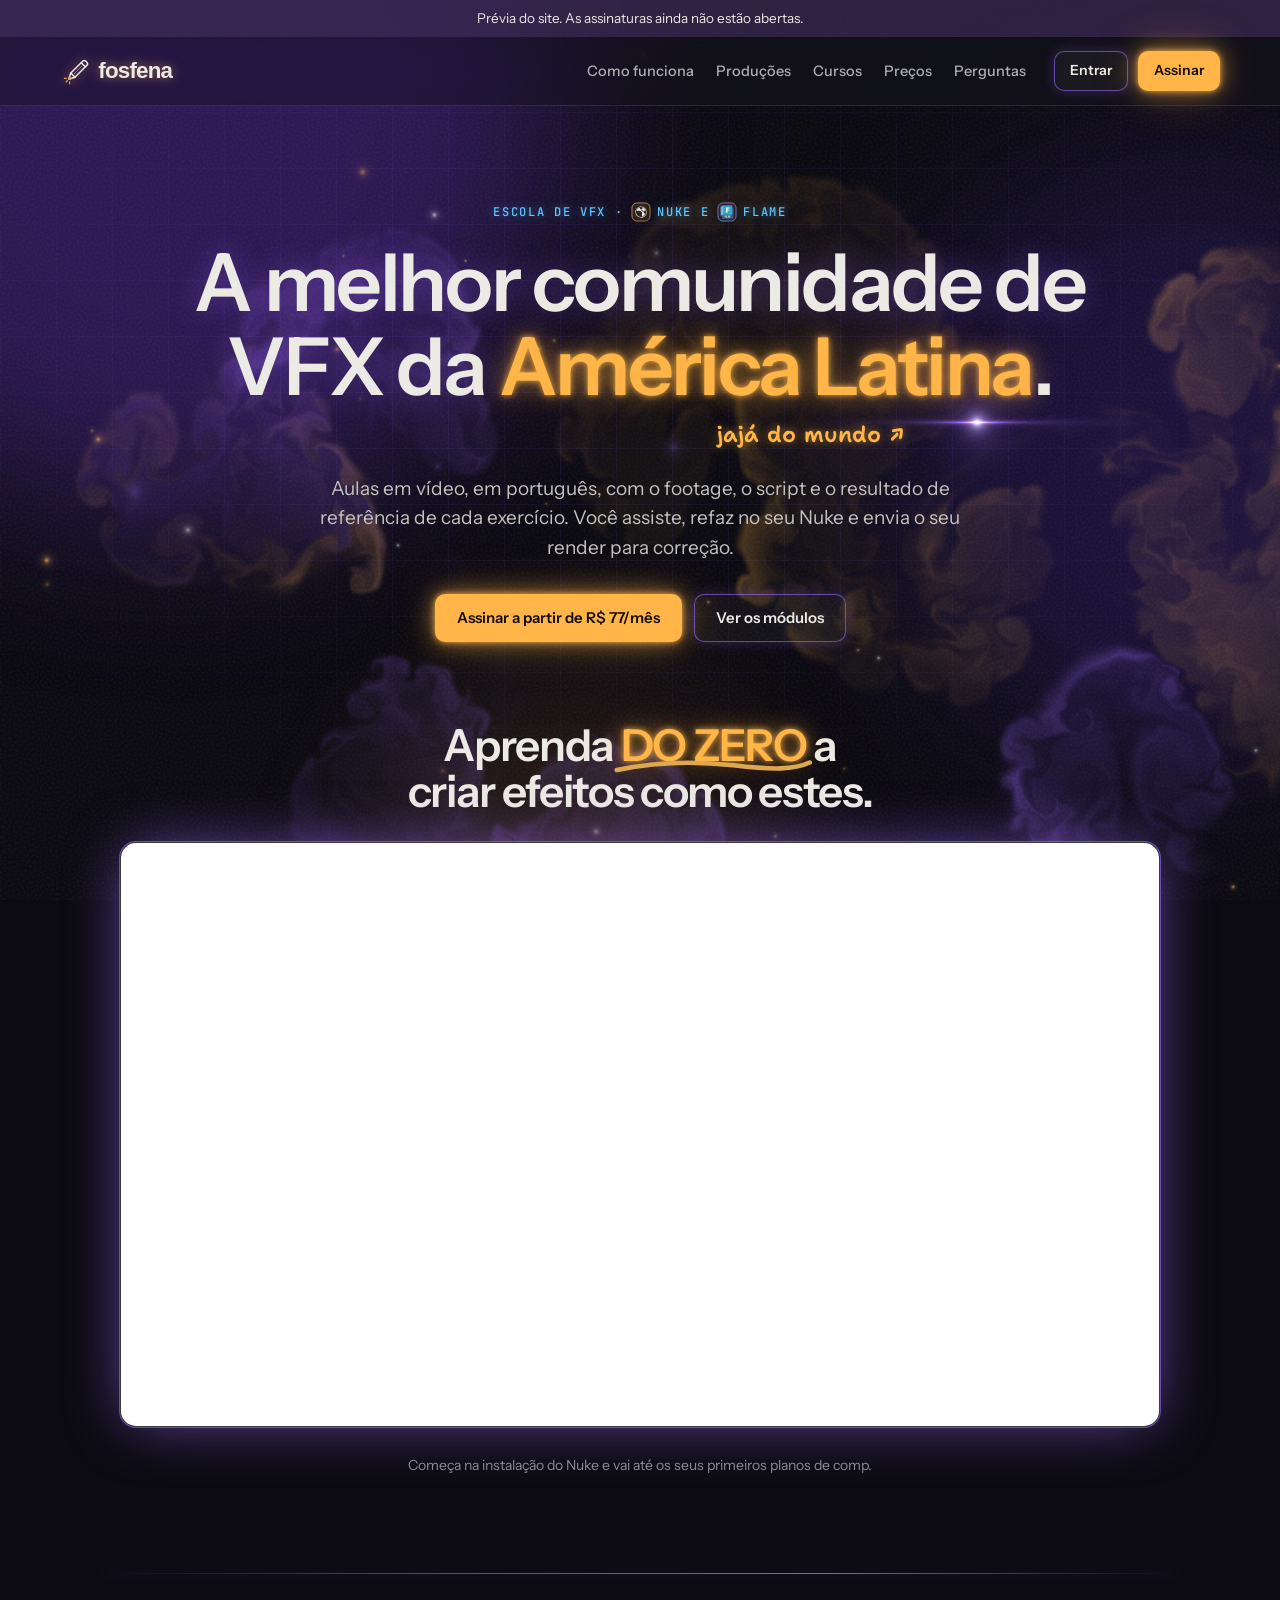
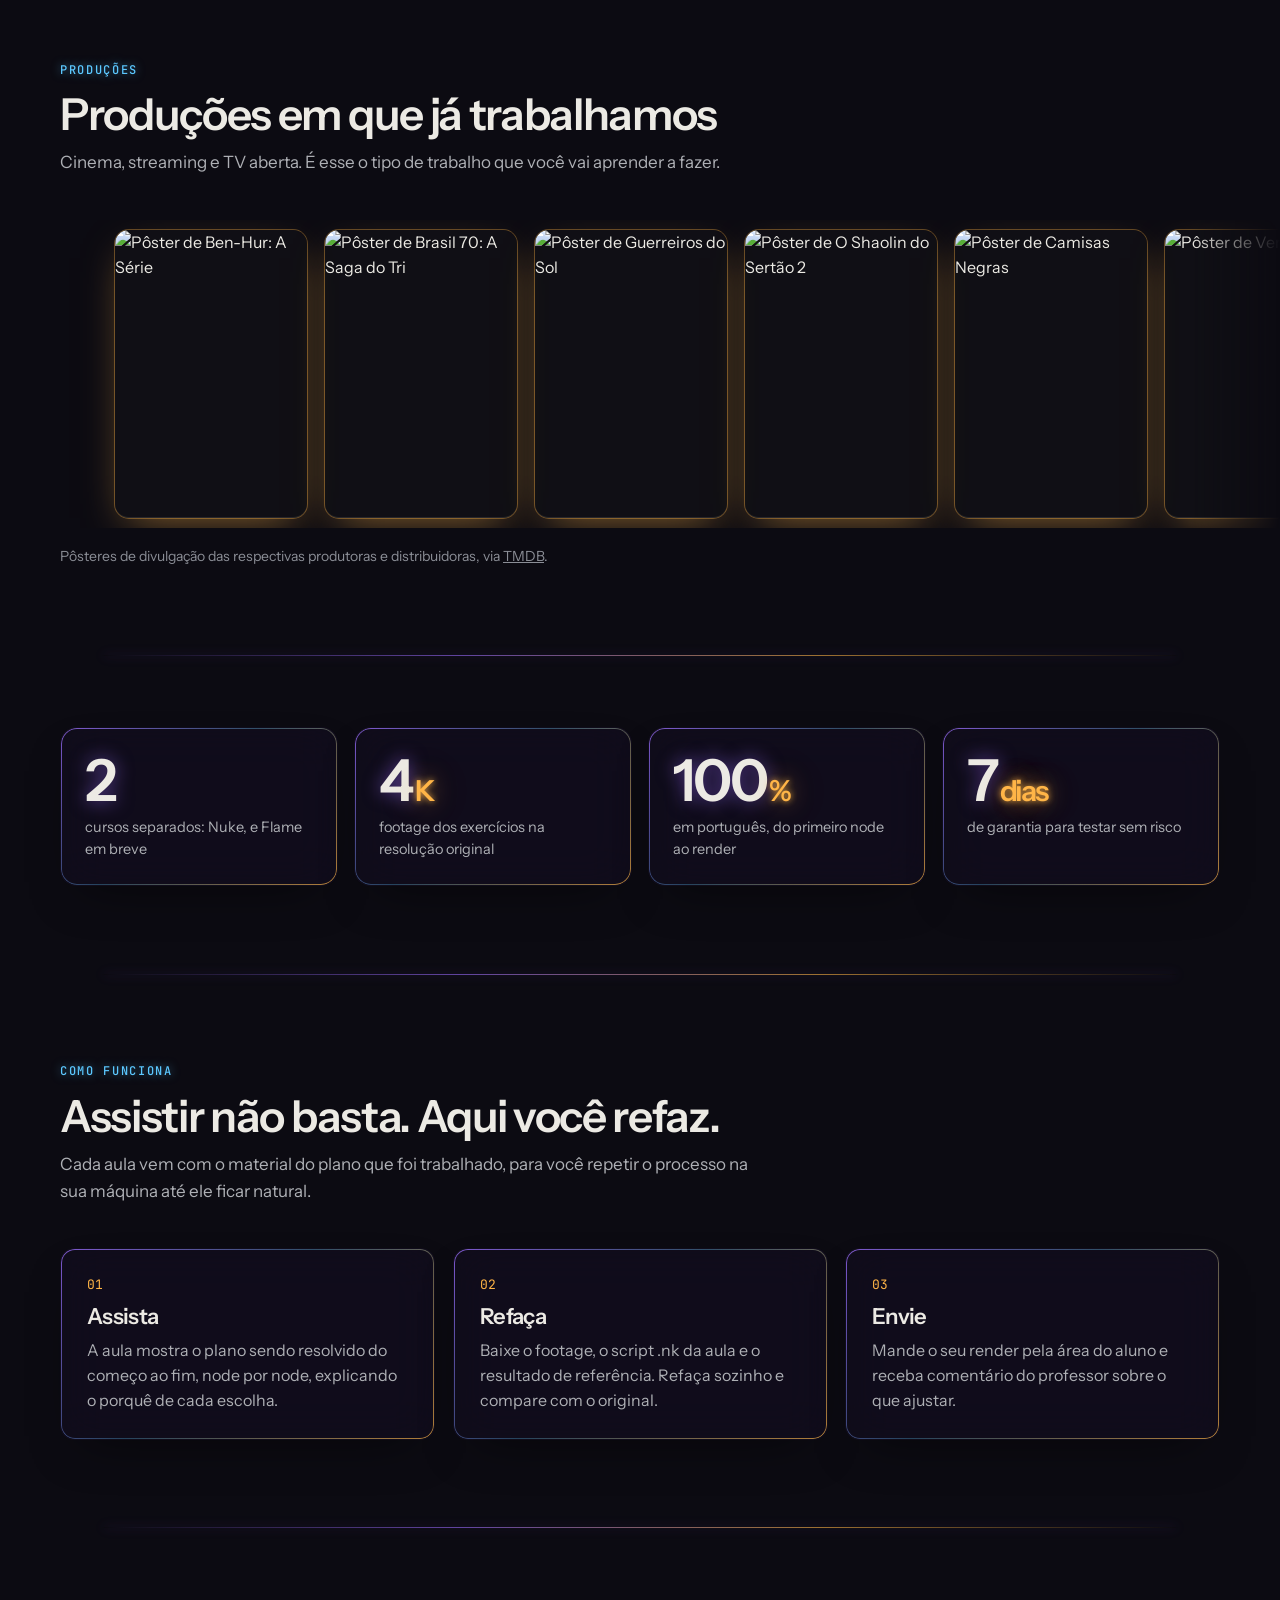
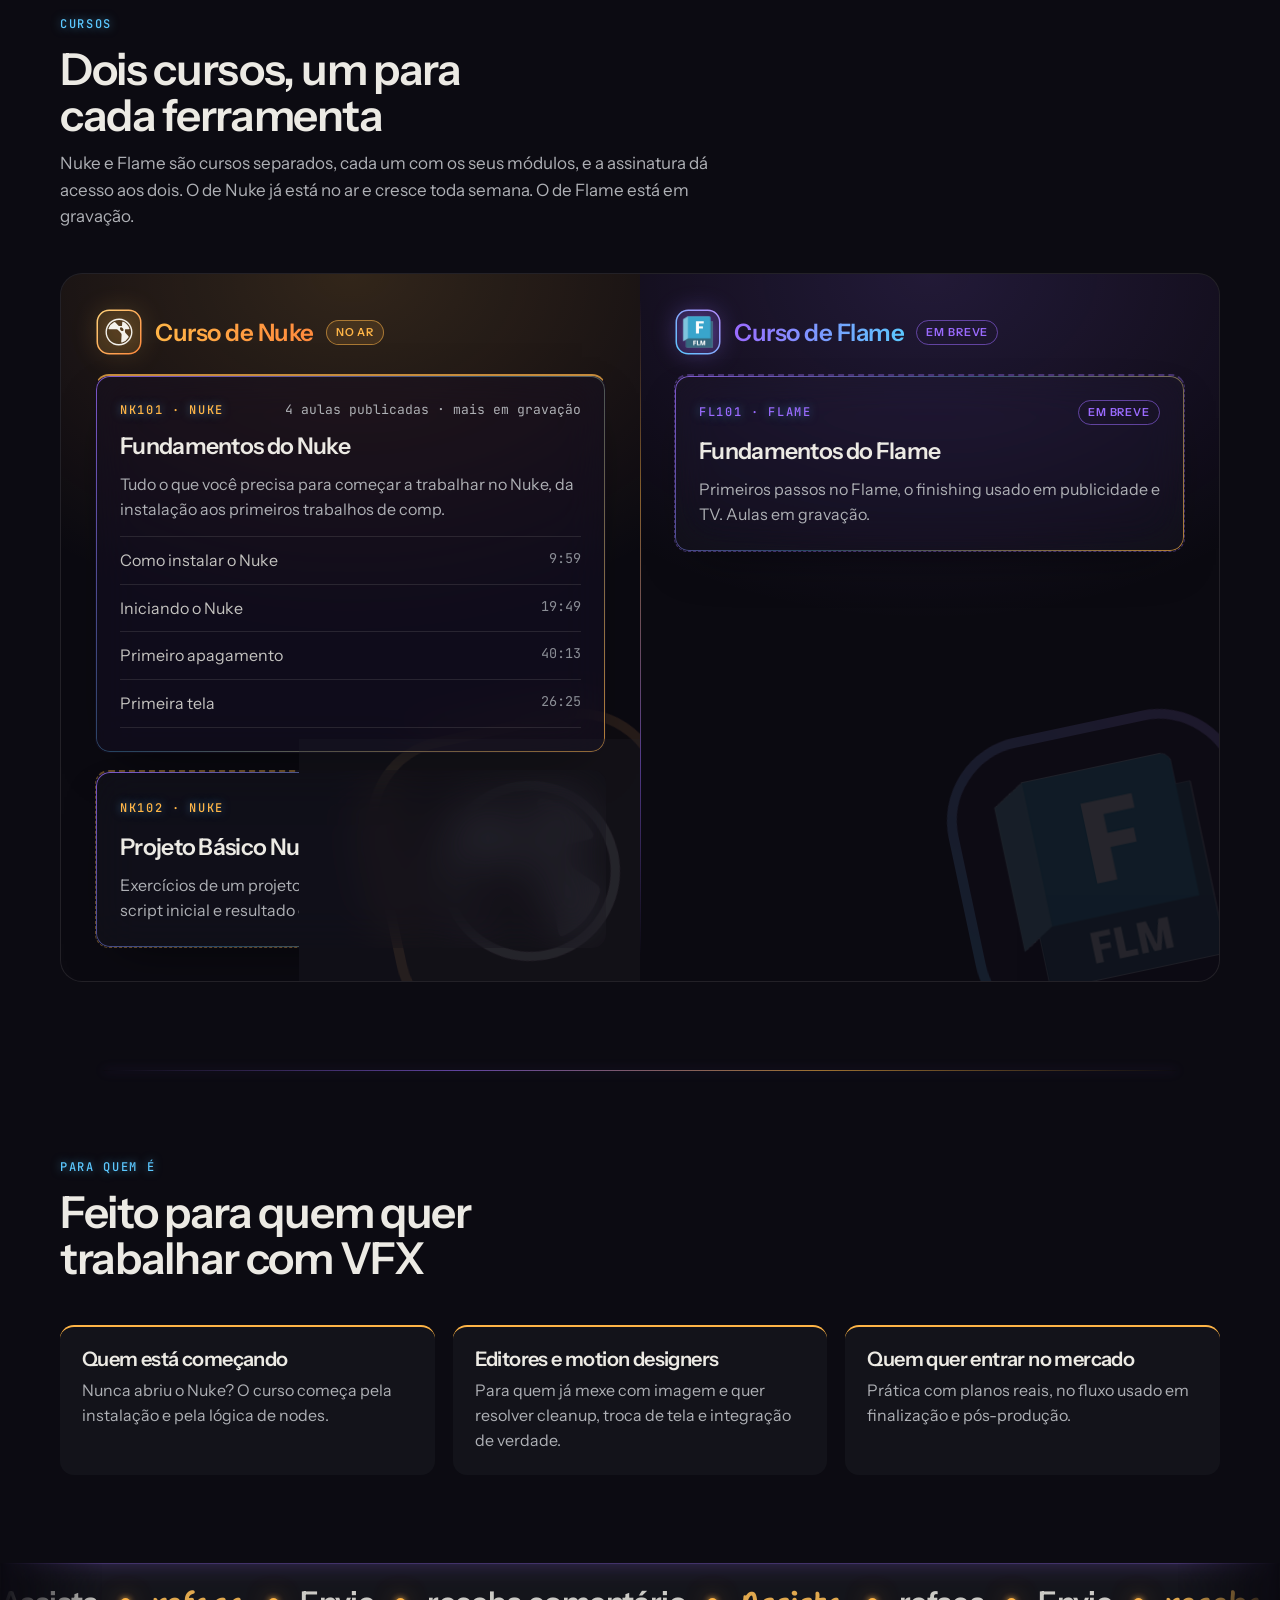
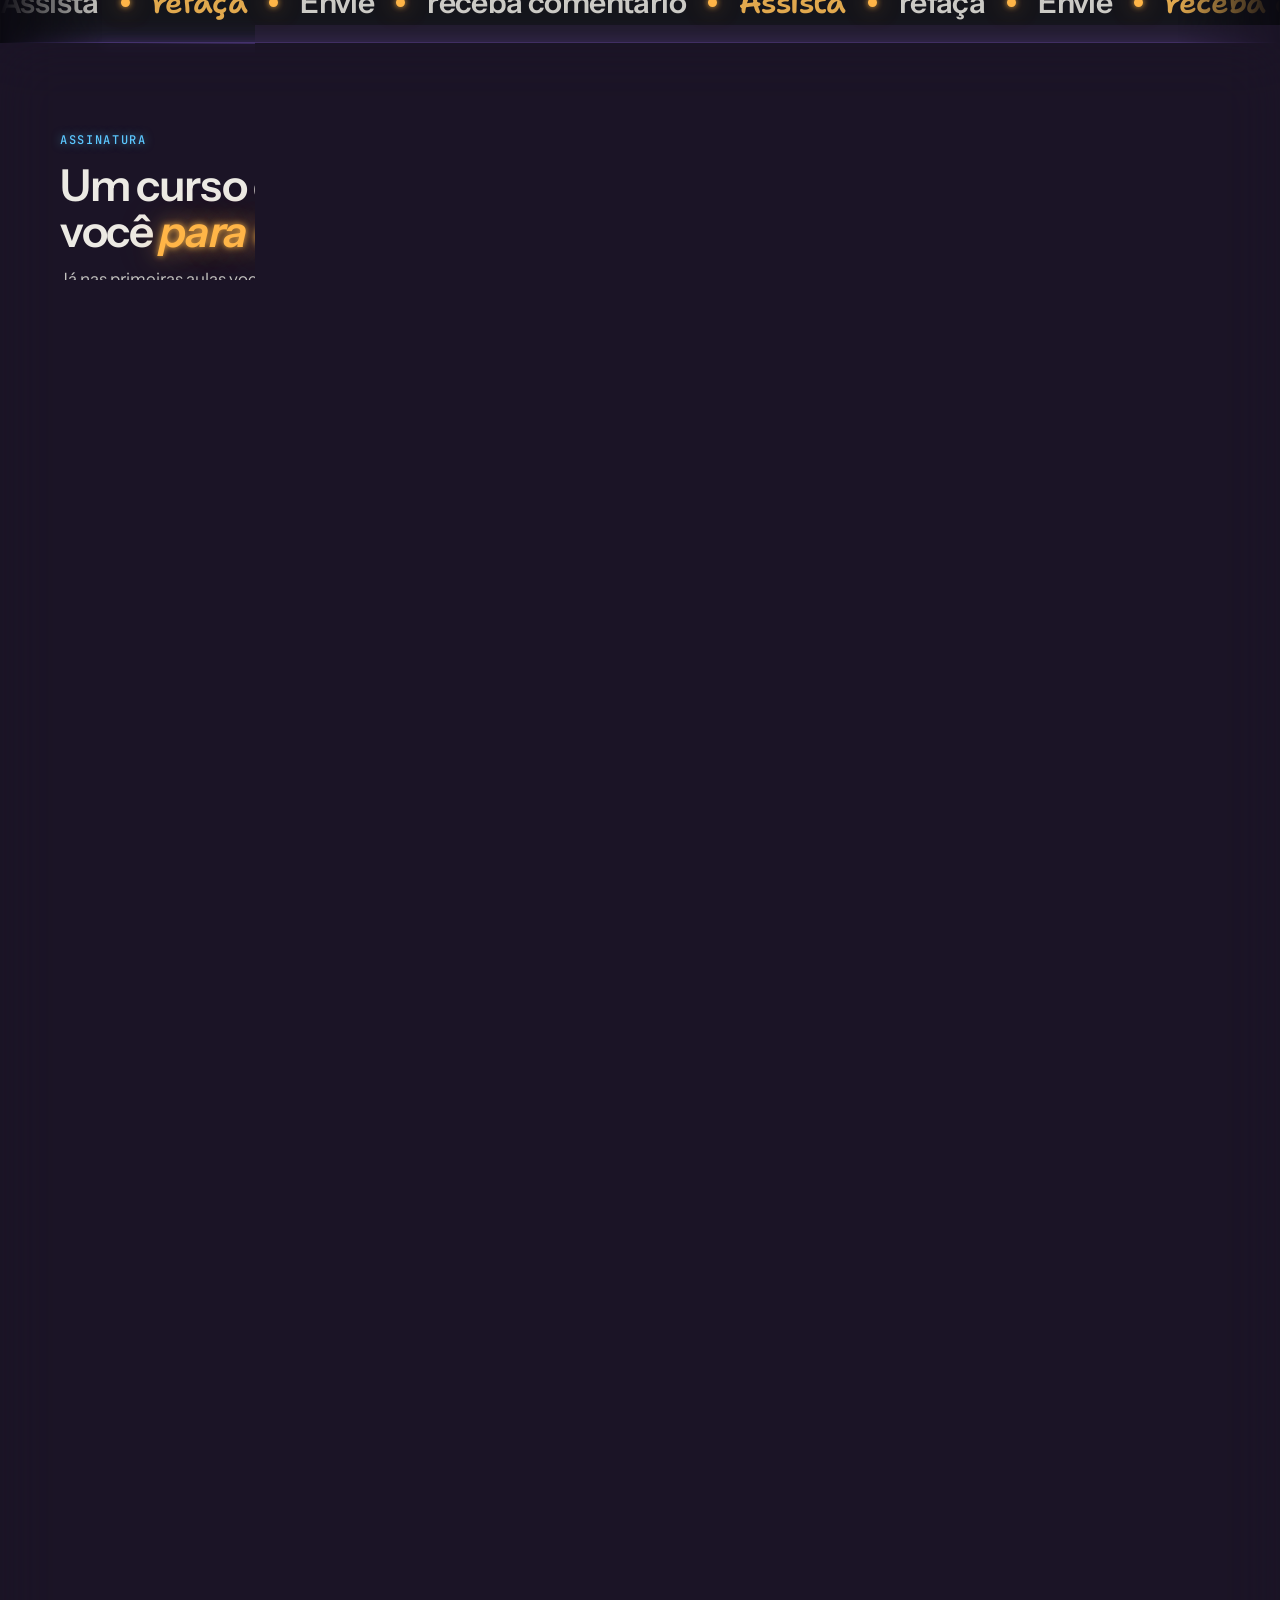
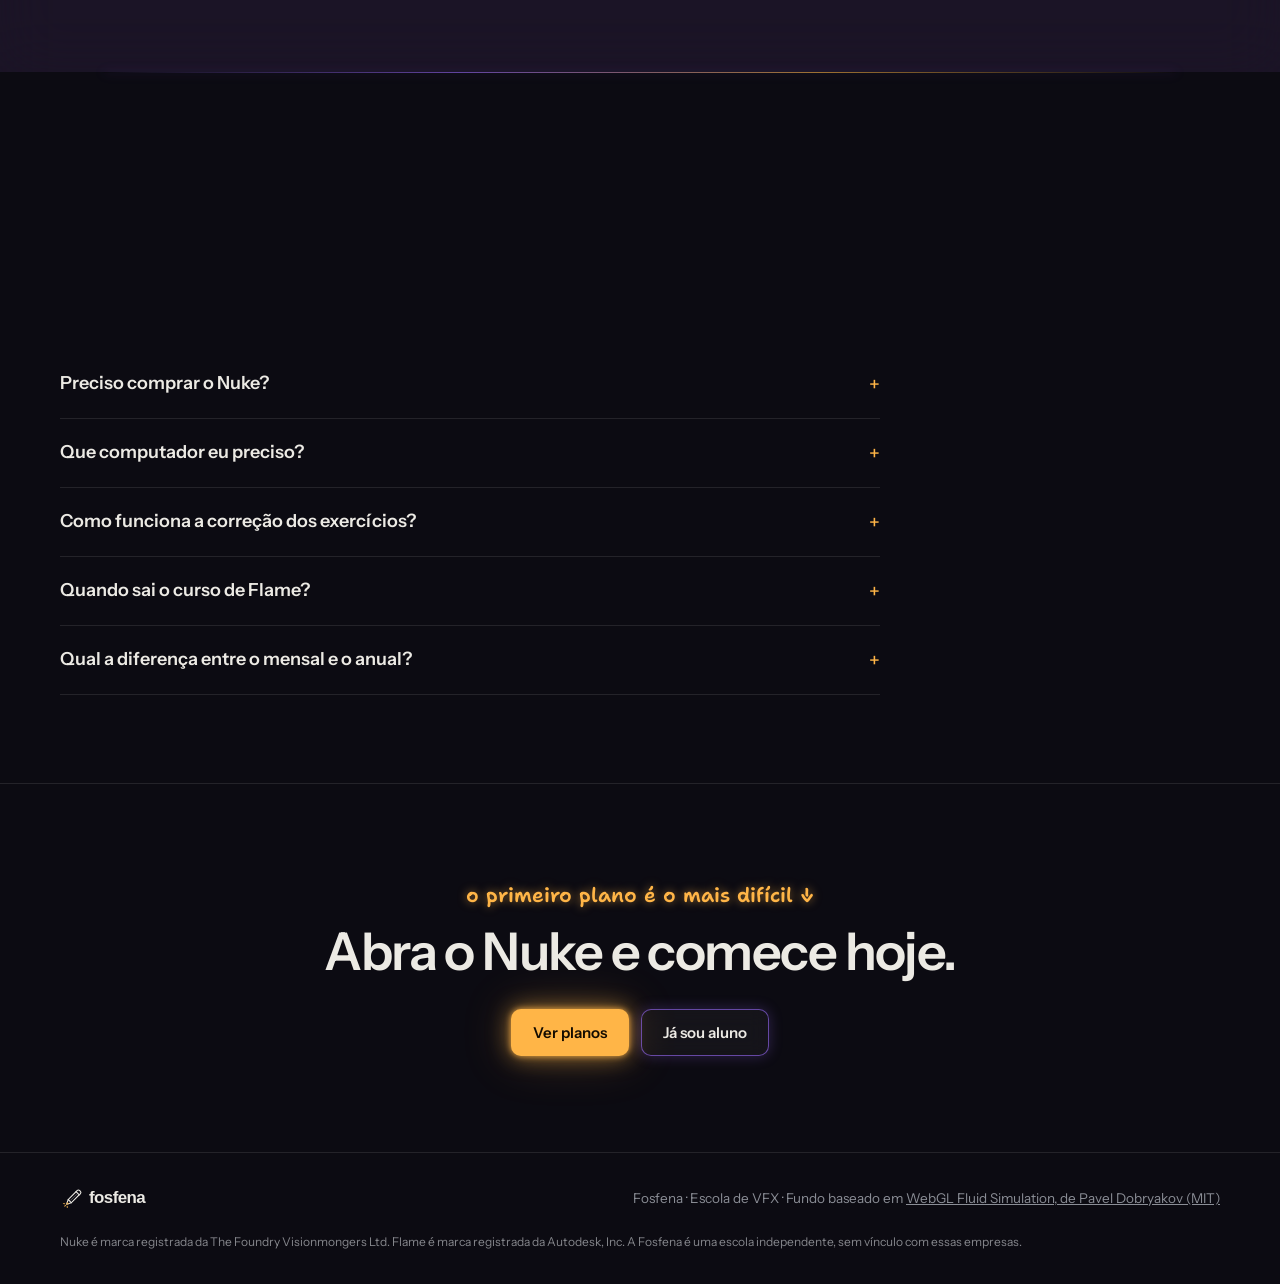
==== index.html @ bc25769a "Ícone oficial do Autodesk Flame e moldura dos ícones sem fundo preto Co-Authored-By: Claude Opus 5.5" ====
<!doctype html>
<html lang="pt-BR">
<head>
<script>/* atualiza sozinho: se esta página estiver velha no cache, recarrega com a versão nova (ver scripts/versao.sh) */
window.FOS_BUILD='202611260135';(function(){try{fetch('version.txt?t='+Date.now(),{cache:'no-store'}).then(function(r){return r.ok?r.text():''}).then(function(v){v=(v||'').trim();if(!v||v===window.FOS_BUILD)return;var k='fosv-'+v;if(sessionStorage.getItem(k))return;sessionStorage.setItem(k,'1');var u=new URL(location.href);u.searchParams.set('v',v);location.replace(u.href)}).catch(function(){})}catch(e){}})();</script>
<script>/* F5 sempre volta ao topo, para as animações de entrada tocarem de novo */
try{ if('scrollRestoration' in history) history.scrollRestoration='manual';
  const nav=performance.getEntriesByType&&performance.getEntriesByType('navigation')[0];
  if(nav&&nav.type==='reload'&&location.hash) history.replaceState(null,'',location.pathname+location.search);
}catch(e){}
addEventListener('load',()=>{ if(!location.hash) scrollTo(0,0); });</script>
<meta charset="utf-8">
<meta name="viewport" content="width=device-width,initial-scale=1">
<title>Fosfena · Escola de VFX</title>
<meta name="description" content="Fosfena, escola de VFX em português. Curso de Nuke no ar e curso de Flame em breve. Aprenda refazendo cada plano com o footage e o script da aula.">
<meta name="robots" content="noindex">
<meta name="theme-color" content="#18191C">
<link rel="icon" href="favicon.svg" type="image/svg+xml">
<link rel="preconnect" href="https://fonts.googleapis.com">
<link rel="preconnect" href="https://fonts.gstatic.com" crossorigin>
<link rel="stylesheet" href="https://fonts.googleapis.com/css2?family=Shantell+Sans:wght@400;600&family=Instrument+Sans:wght@400;500;600&family=JetBrains+Mono:wght@400;500&display=swap">
<link rel="stylesheet" href="assets/fosfena.css">
<style>
/* topo */
.top{position:sticky;top:0;z-index:20;background:rgba(24,25,28,.92);backdrop-filter:blur(8px);border-bottom:1px solid var(--line)}
.top .container{display:flex;align-items:center;gap:28px;height:68px}
.top nav{display:flex;gap:22px;margin-left:auto;font-size:14.5px;color:var(--muted);font-weight:500}
.top nav a:hover{color:var(--fg)}
.top .acts{display:flex;gap:10px}
.top .btn{padding:9px 16px;font-size:14px}
/* hero */
.hero{padding:96px 0 56px;text-align:center}
.hero-in{display:flex;flex-direction:column;align-items:center}
.hero h1{font-size:clamp(40px,6.4vw,80px);max-width:13em;margin-top:18px}
.hero h1 em{font-style:normal;color:var(--accent)}
.hero .world{font-size:clamp(17px,2vw,22px);transform:rotate(-3deg);margin-top:10px;align-self:center;margin-left:min(28vw,340px)}
.hero .lead{font-size:19px;color:var(--soft);max-width:36em;margin-top:22px}
.hero .ctas{display:flex;gap:12px;flex-wrap:wrap;justify-content:center;margin-top:32px}
.reel{padding:24px 0 96px}
.reel .container{display:flex;flex-direction:column;align-items:center;gap:28px;text-align:center}
.reel h2{font-size:clamp(28px,3.6vw,44px);max-width:18em}
.reel h2 em{font-style:normal;color:var(--accent);text-transform:uppercase}
.frame{width:100%;max-width:min(1040px,calc((100svh - 90px) * 16 / 9));aspect-ratio:16/9;border-radius:16px;overflow:hidden;background:var(--panel);border:1px solid var(--line)}
.frame iframe{width:100%;height:100%;border:0;display:block}
.fine{font-size:14px;color:var(--faint)}
.prods{display:grid;grid-template-columns:repeat(6,1fr);gap:16px}
.prod{margin:0;display:flex;flex-direction:column;gap:10px}
.poster-slot{position:relative;aspect-ratio:2/3;border-radius:12px;overflow:hidden;background:rgba(38,40,46,.5);border:1px solid rgba(236,234,228,.1)}
.poster-slot img{position:absolute;inset:0;width:100%;height:100%;object-fit:cover;z-index:1;transition:transform .6s cubic-bezier(.2,.8,.2,1)}
.prod:hover .poster-slot img{transform:scale(1.05)}
.poster-slot .ph{position:absolute;inset:0;display:flex;align-items:flex-end;padding:14px;background:repeating-linear-gradient(180deg,transparent 0 23px,rgba(127,156,192,.08) 23px 24px),linear-gradient(160deg,rgba(59,42,82,.9),rgba(24,25,28,.95))}
.poster-slot .ph b{font-family:var(--f-display);font-size:19px;line-height:1.05;letter-spacing:-.02em}
.prod figcaption{display:flex;flex-direction:column;gap:2px}
.prod figcaption b{font-size:15px;font-weight:600}
.prod figcaption span{font-size:13px;color:var(--faint)}
@media (max-width:1000px){.prods{grid-template-columns:repeat(3,1fr)}}
@media (max-width:560px){.prods{grid-template-columns:repeat(2,1fr);gap:12px}}
.pmarquee{display:flex;flex-direction:column;gap:18px;overflow:hidden;padding:10px 0;-webkit-mask:linear-gradient(90deg,transparent,#000 7%,#000 93%,transparent);mask:linear-gradient(90deg,transparent,#000 7%,#000 93%,transparent)}
.prow{overflow:visible}
.ptrack{--lead:9vw;display:flex;gap:18px;width:max-content;padding-left:var(--lead);animation:ptick 60s linear infinite}
@keyframes ptick{to{transform:translateX(calc(-50% + var(--lead)/2))}} /* começa com folga à esquerda para a 1ª produção não ficar no degradê */
/* entrada: a faixa espera parada, as produções de maior peso entram uma a uma com um brilho, e só depois a faixa começa a andar */
.pmarquee.js .ptrack{animation-play-state:paused}
.pmarquee.js.go .ptrack{animation-play-state:running}
.pmarquee.js .pcard{opacity:0}
.pmarquee.js.intro .pcard{animation:pin .7s cubic-bezier(.2,.8,.2,1) both;animation-delay:calc(var(--i,8)*110ms + 150ms)}
.pmarquee.js.intro .pcard[aria-hidden]{animation-delay:900ms}
.pmarquee.js.intro .pcard.top::after{content:'';position:absolute;inset:0;pointer-events:none;background:linear-gradient(105deg,transparent 35%,rgba(255,220,160,.55) 50%,transparent 65%);background-size:250% 100%;background-position:120% 0;mix-blend-mode:screen;animation:shine 1.1s ease-out both;animation-delay:calc(var(--i)*110ms + 450ms)}
.pmarquee.js.intro .pcard.top{box-shadow:0 0 0 1px rgba(255,181,71,.35),0 14px 40px -14px rgba(255,181,71,.55)}
@keyframes pin{0%{opacity:0;transform:translateY(34px) scale(.88);filter:blur(6px) brightness(1.8)}60%{filter:blur(0) brightness(1.25)}100%{opacity:1;transform:none;filter:none}}
@keyframes shine{to{background-position:-30% 0}}
.prow.rev .ptrack{animation-direction:reverse;animation-duration:70s}
.pcard{position:relative;margin:0;width:clamp(150px,15vw,210px);aspect-ratio:2/3;border-radius:14px;overflow:hidden;flex:none;transition:transform .45s cubic-bezier(.2,.8,.2,1),box-shadow .45s}
.pcard img{width:100%;height:100%;object-fit:cover;display:block}
.pcard figcaption{position:absolute;inset:auto 0 0 0;padding:28px 12px 12px;display:flex;flex-direction:column;gap:2px;background:linear-gradient(transparent,rgba(10,8,18,.92));opacity:0;transform:translateY(8px);transition:.35s}
.pcard figcaption b{font-size:14px;line-height:1.15}
.pcard figcaption span{font-size:12px;color:var(--soft)}
.pcard:hover{transform:translateY(-6px) scale(1.04);z-index:2}
.pcard:hover figcaption{opacity:1;transform:none}
@media (prefers-reduced-motion:reduce){.pmarquee.js .pcard{opacity:1;animation:none}.ptrack{animation:none;flex-wrap:wrap;width:auto;justify-content:center}.prow .pcard[aria-hidden]{display:none}.prow.rev{display:none}}
/* seções */
section.blk{padding:88px 0;border-top:1px solid var(--line)}
.head{display:flex;flex-direction:column;gap:12px;max-width:44em;margin-bottom:44px}
.head h2{font-size:clamp(30px,3.8vw,44px)}
.head p{color:var(--muted);font-size:17px}
.steps{display:grid;grid-template-columns:repeat(3,1fr);gap:18px;counter-reset:s}
.step{background:var(--panel);border:1px solid var(--line);border-radius:14px;padding:26px;display:flex;flex-direction:column;gap:10px}
.step .num{font-family:var(--f-mono);font-size:13px;color:var(--accent)}
.step h3{font-size:22px}
.step p{color:var(--muted)}
.course-h{display:flex;align-items:center;gap:12px;margin:8px 0 18px}
.course-h h3{font-size:24px;letter-spacing:-.02em}
.code-pill{font-family:var(--f-mono);font-size:12px;font-weight:600;padding:4px 8px;border-radius:6px;border:1px solid rgba(255,181,71,.6);color:var(--neon-ambar,#E0A84E)}
.mods{display:grid;grid-template-columns:repeat(2,1fr);gap:18px}
.mod{background:var(--panel);border:1px solid var(--line);border-radius:14px;padding:24px;display:flex;flex-direction:column;gap:14px}
.mod.soon{background:none;border-style:dashed}
.mod-top{display:flex;justify-content:space-between;gap:12px;align-items:center}
.mod h3{font-size:23px}
.mod .meta{font-family:var(--f-mono);font-size:13px;color:var(--muted)}
.mod ul{list-style:none;margin:0;padding:0;display:flex;flex-direction:column;border-top:1px solid var(--line)}
.mod li{display:flex;justify-content:space-between;gap:12px;padding:11px 0;border-bottom:1px solid var(--line);color:var(--soft)}
.mod li span:last-child{font-family:var(--f-mono);font-size:13.5px;color:var(--faint)}
.mod.soon p{color:var(--muted)}
.who{display:grid;grid-template-columns:repeat(3,1fr);gap:18px}
.who div{padding:22px 0;border-top:2px solid var(--accent);display:flex;flex-direction:column;gap:8px}
.who h3{font-size:20px}
.who p{color:var(--muted)}
/* preços */
#precos{background:var(--fos-roxo);border-top:0}
#precos .head p{color:var(--soft)}
.plans{display:grid;grid-template-columns:1fr 1fr;gap:20px;max-width:860px}
.plan{background:var(--fos-grafite);border-radius:16px;padding:30px;display:flex;flex-direction:column;gap:18px;border:1px solid var(--line)}
.plan.best{box-shadow:0 0 0 2px var(--accent)}
.plan-top{display:flex;justify-content:space-between;align-items:center;gap:10px}
.plan h3{font-size:21px}
.price{display:flex;align-items:baseline;gap:6px}
.price b{font-family:var(--f-display);font-weight:600;font-size:54px;letter-spacing:-.04em;line-height:1}
.price span{color:var(--muted)}
.plan .sub{color:var(--muted);font-size:14.5px;min-height:2.6em}
.plan ul{list-style:none;margin:0;padding:0;display:flex;flex-direction:column;gap:10px;color:var(--soft);font-size:15px}
.plan li{display:flex;gap:10px}
.plan li::before{content:"";flex:none;width:7px;height:7px;margin-top:9px;border-radius:2px;background:var(--accent)}
.plan .btn{margin-top:auto}
.prank{max-width:860px;margin:0 0 22px;border-radius:14px;padding:14px 18px;display:flex;align-items:center;gap:14px;flex-wrap:wrap;border:1px solid rgba(255,90,90,.55);background:rgba(255,60,60,.08);position:relative;overflow:hidden;min-height:64px}
.prank .lbl{font-weight:600;color:#ff8a8a;text-transform:uppercase;letter-spacing:.08em;font-size:12.5px;font-family:var(--f-mono)}
.prank .clock{font-family:var(--f-mono);font-size:28px;font-weight:600;color:#ff6b6b;text-shadow:0 0 14px rgba(255,80,80,.7);letter-spacing:.04em}
.prank .clock.glitch{animation:glitch .09s steps(2) infinite}
.prank.shake{animation:shake .35s cubic-bezier(.36,.07,.19,.97) 2}
@keyframes glitch{0%{transform:translate(1px,-1px) skewX(6deg);filter:hue-rotate(40deg)}100%{transform:translate(-2px,1px) skewX(-8deg);clip-path:inset(20% 0 35% 0)}}
@keyframes shake{20%,80%{transform:translateX(-3px)}40%,60%{transform:translateX(4px)}}
.prank svg.crack{position:absolute;inset:0;width:100%;height:100%;pointer-events:none;opacity:0}
.prank.broken svg.crack{opacity:1;transition:opacity .1s}
.prank.done{border-color:rgba(255,181,71,.6);background:rgba(255,181,71,.08);box-shadow:0 0 26px -10px rgba(255,181,71,.7)}
.prank .pfinal{display:none;gap:4px;flex-direction:column}
.prank.done .pfinal{display:flex}.prank.done .run{display:none}
.prank .pfinal b{font-size:17px}.prank .pfinal span{color:var(--soft);font-size:14.5px}
.prank .run{display:flex;align-items:center;gap:14px;flex-wrap:wrap}
.prank.blown{opacity:0;transform:scale(.96);transition:opacity .12s,transform .12s}
.prank.done{animation:pop .45s cubic-bezier(.2,1.4,.4,1)}
@keyframes pop{0%{transform:scale(.9);opacity:0}100%{transform:none;opacity:1}}
.quake{animation:quake .42s cubic-bezier(.36,.07,.19,.97)}
@keyframes quake{10%,90%{transform:translate(-2px,1px)}20%,80%{transform:translate(4px,-2px)}30%,50%,70%{transform:translate(-6px,2px)}40%,60%{transform:translate(6px,-1px)}}
.boom-cv{position:fixed;left:0;top:0;width:100%;height:100%;pointer-events:none;z-index:9000}
@media (prefers-reduced-motion:reduce){.prank .clock.glitch,.prank.shake,.prank.done,.quake{animation:none}}
.compare{margin-top:34px;max-width:860px;border:1px solid var(--line);border-radius:16px;padding:28px;display:flex;flex-direction:column;gap:20px;background:rgba(20,16,34,.5)}
.compare h3{font-size:22px;letter-spacing:-.02em}
.compare .lead{color:var(--soft);margin:-8px 0 0}
.cbars{display:flex;flex-direction:column;gap:14px}
.cbar{display:grid;grid-template-columns:minmax(150px,240px) 1fr auto;gap:14px;align-items:center}
.cbar span{color:var(--soft);font-size:14.5px}
.cbar .track{height:14px;border-radius:999px;background:rgba(236,234,228,.06);overflow:hidden}
.cbar .track i{display:block;height:100%;border-radius:inherit;background:linear-gradient(90deg,rgba(155,107,255,.55),rgba(155,107,255,.9))}
.cbar b{font-family:var(--f-mono);font-size:14px;white-space:nowrap;min-width:9ch;text-align:right}
.seniors{margin-top:14px;display:inline-block;padding:10px 16px;border-radius:12px;border:1px solid rgba(224,168,78,.4);background:rgba(224,168,78,.07);color:var(--fg)}
.seniors b{color:var(--accent,#E0A84E)}
.cbar.us span{color:var(--fg);font-weight:600}
.cbar.us .track i{background:linear-gradient(90deg,var(--neon-roxo,#9B6BFF),var(--neon-ambar,#E0A84E));box-shadow:0 0 12px rgba(255,181,71,.6)}
.cbar.us b{color:var(--neon-ambar,#E0A84E)}
.cbar.avg span{font-style:italic}
.cnote{font-size:12.5px;color:var(--faint);line-height:1.5;margin:0}
.cbig{display:flex;gap:22px;flex-wrap:wrap}
.cbig div{display:flex;flex-direction:column;gap:2px}
.cbig strong{font-family:var(--f-display);font-size:clamp(28px,3.4vw,40px);letter-spacing:-.03em;line-height:1}
.cbig div:last-child strong{color:var(--neon-ambar,#E0A84E)}
.cbig small{color:var(--muted);font-size:13.5px}
@media (max-width:640px){.compare{padding:20px}.cbar{grid-template-columns:1fr auto}.cbar span{grid-column:1/-1}}
.guarantee{margin-top:26px;color:var(--soft);font-size:14.5px;max-width:52em}
/* faq */
.faq{max-width:820px;display:flex;flex-direction:column}
.faq details{border-bottom:1px solid var(--line);padding:20px 0}
.faq summary{cursor:pointer;font-weight:600;font-size:18px;list-style:none;display:flex;justify-content:space-between;gap:16px}
.faq summary::-webkit-details-marker{display:none}
.faq summary::after{content:"+";font-family:var(--f-mono);color:var(--accent);font-weight:400}
.faq details[open] summary::after{content:"–"}
.faq details p{margin-top:12px;color:var(--muted);max-width:62ch}
/* final */
.final{padding:96px 0;text-align:center;border-top:1px solid var(--line)}
.final h2{font-size:clamp(32px,4.4vw,52px);max-width:16em;margin-inline:auto}
.final .ctas{display:flex;gap:12px;justify-content:center;flex-wrap:wrap;margin-top:30px}
footer{border-top:1px solid var(--line);padding:32px 0;color:var(--faint);font-size:13.5px}
footer .container{display:flex;justify-content:space-between;gap:16px;flex-wrap:wrap;align-items:center}
footer img{height:26px}
/* checkout */
dialog{border:0;padding:0;background:var(--panel);color:var(--fg);border-radius:16px;width:min(460px,calc(100% - 32px));box-shadow:0 30px 80px rgba(0,0,0,.5)}
dialog::backdrop{background:rgba(10,10,12,.7)}
.ck{padding:28px;display:flex;flex-direction:column;gap:18px}
.ck h3{font-size:24px}
.ck .sum{border:1px solid var(--line);border-radius:12px;padding:16px;display:flex;flex-direction:column;gap:8px}
.ck .row{display:flex;justify-content:space-between;gap:12px}
.ck .row span:first-child{color:var(--muted)}
.ck .warn{background:var(--fos-roxo);border-radius:10px;padding:14px;font-size:14.5px;color:var(--soft)}
.ck .acts{display:flex;gap:10px;flex-wrap:wrap}
@media (max-width:920px){
  .hero{padding:56px 0 40px}
  .hero .world{margin-left:0}
  .steps,.who{grid-template-columns:1fr}
  .mods,.plans{grid-template-columns:1fr}
  .top nav{display:none}
  .top .acts{margin-left:auto}
}
@media (max-width:420px){ .top .btn-ghost{display:none} .brand img{height:28px} }
footer .tm{display:block;width:100%;font-size:12px;color:var(--muted);opacity:.75;margin-top:6px}
</style>
<link rel="stylesheet" href="assets/fx.css?v=3">
<link rel="stylesheet" href="assets/cursos.css?v=4">
<link rel="stylesheet" href="assets/neon.css">
<style>
.top{background:rgba(20,21,24,.5)!important;-webkit-backdrop-filter:blur(20px) saturate(150%);backdrop-filter:blur(20px) saturate(150%)}
.preview-bar{background:rgba(59,42,82,.75)}
#precos{background:rgba(59,42,82,.32)!important;-webkit-backdrop-filter:blur(30px);backdrop-filter:blur(30px)}
.plan.best{box-shadow:0 0 0 1.5px var(--accent),0 30px 80px -30px rgba(224,168,78,.45)!important}
.frame{box-shadow:0 40px 120px -40px rgba(59,42,82,.9),0 0 0 1px rgba(236,234,228,.08)}
.who>div{padding:22px;border-radius:14px;background:rgba(38,40,46,.3);border-top:2px solid var(--accent)}
.mod.soon{background:rgba(38,40,46,.22)!important;border-style:dashed!important}
.hero h1 em .w{color:var(--accent)}
.hero .world{animation:wordIn 1s 1.1s both cubic-bezier(.2,.8,.2,1)}
.hero .eyebrow,.hero .lead,.hero .ctas{animation:wordIn .9s both cubic-bezier(.2,.8,.2,1)}
.hero .lead{animation-delay:.6s}.hero .ctas{animation-delay:.75s}
@media (prefers-reduced-motion:reduce){.hero .world,.hero .eyebrow,.hero .lead,.hero .ctas{animation:none}}
</style>
</head>
<body>
<div class="preview-bar">Prévia do site. As assinaturas ainda não estão abertas.</div>
<header class="top">
  <div class="container">
    <a class="brand" href="#topo" aria-label="Fosfena, início"><img src="assets/logo.svg" alt="fosfena" width="147" height="34"></a>
    <nav aria-label="Seções">
      <a href="#como">Como funciona</a>
      <a href="#producoes">Produções</a>
      <a href="#modulos">Cursos</a>
      <a href="#precos">Preços</a>
      <a href="#perguntas">Perguntas</a>
    </nav>
    <div class="acts">
      <a class="btn btn-ghost" href="login.html">Entrar</a>
      <a class="btn btn-primary" href="#precos">Assinar</a>
    </div>
  </div>
</header>

<main id="topo">
  <section class="hero">
    <div class="container hero-in">
      <span class="eyebrow hero-emb">Escola de VFX · <span data-emb="nk" data-s="20"></span>Nuke e <span data-emb="fl" data-s="20"></span>Flame</span>
      <h1>A melhor comunidade de VFX da <em>América Latina</em>.</h1>
      <span class="mao world">jajá do mundo ↗</span>
      <p class="lead">Aulas em vídeo, em português, com o footage, o script e o resultado de referência de cada exercício. Você assiste, refaz no seu Nuke e envia o seu render para correção.</p>
      <div class="ctas">
        <a class="btn btn-primary" href="#precos">Assinar a partir de R$ 77/mês</a>
        <a class="btn btn-ghost" href="#modulos">Ver os módulos</a>
      </div>
    </div>
  </section>

  <section class="reel" id="reel">
    <div class="container">
      <h2>Aprenda <span class="pencil"><em>do zero</em><svg viewBox="0 0 200 20" preserveAspectRatio="none" aria-hidden="true"><path d="M4 14 C 40 6, 80 4, 120 9 S 180 14, 196 6"/></svg></span> a criar efeitos como estes.</h2>
      <div class="frame">
        <iframe src="https://www.youtube-nocookie.com/embed/FrW4hCxw1GY?rel=0" title="Demoreel Fosfena" loading="lazy" allow="accelerometer; autoplay; clipboard-write; encrypted-media; gyroscope; picture-in-picture; web-share" referrerpolicy="strict-origin-when-cross-origin" allowfullscreen></iframe>
      </div>
      <p class="fine">Começa na instalação do Nuke e vai até os seus primeiros planos de comp.</p>
    </div>
  </section>

  <section class="blk" id="producoes">
    <div class="container">
      <div class="head"><span class="eyebrow">Produções</span><h2>Produções em que já trabalhamos</h2><p>Cinema, streaming e TV aberta. É esse o tipo de trabalho que você vai aprender a fazer.</p></div>
    </div>
    <div class="pmarquee" aria-label="Pôsteres das produções">
      <div class="prow"><div class="ptrack" data-speed="1.56" data-hover="0.75"><figure class="pcard top" style="--i:0"><img loading="lazy" decoding="async" src="https://image.tmdb.org/t/p/w342/kZtYlwXBbTYuC177PeAQXKOyCBz.jpg" referrerpolicy="no-referrer" alt="Pôster de Ben-Hur: A Série" loading="lazy"><figcaption><b>Ben-Hur: A Série</b><span>Série · 2026</span></figcaption></figure><figure class="pcard top" style="--i:1"><img loading="lazy" decoding="async" src="https://image.tmdb.org/t/p/w342/AbacRmw60119iQEiDf0dfseVDuk.jpg" referrerpolicy="no-referrer" alt="Pôster de Brasil 70: A Saga do Tri" loading="lazy"><figcaption><b>Brasil 70: A Saga do Tri</b><span>Minissérie · 2026</span></figcaption></figure><figure class="pcard top" style="--i:2"><img loading="lazy" decoding="async" src="https://image.tmdb.org/t/p/w342/51PSm1PXoRAhvfNc6VPHsIXmr2D.jpg" referrerpolicy="no-referrer" alt="Pôster de Guerreiros do Sol" loading="lazy"><figcaption><b>Guerreiros do Sol</b><span>Novela · 2025</span></figcaption></figure><figure class="pcard top" style="--i:3"><img loading="lazy" decoding="async" src="https://image.tmdb.org/t/p/w342/fcL3OMQQfieDx1RZx50zjtuRq5.jpg" referrerpolicy="no-referrer" alt="Pôster de O Shaolin do Sertão 2" loading="lazy"><figcaption><b>O Shaolin do Sertão 2</b><span>Filme · 2026</span></figcaption></figure><figure class="pcard top" style="--i:4"><img loading="lazy" decoding="async" src="https://image.tmdb.org/t/p/w342/dTCJZpYurHxPbipqDw9NVL43QG5.jpg" referrerpolicy="no-referrer" alt="Pôster de Camisas Negras" loading="lazy"><figcaption><b>Camisas Negras</b><span>Filme · 2026</span></figcaption></figure><figure class="pcard top" style="--i:5"><img loading="lazy" decoding="async" src="https://image.tmdb.org/t/p/w342/sfisKhq7gMadGapvyj6T3sj4zE6.jpg" referrerpolicy="no-referrer" alt="Pôster de Verão da Lata" loading="lazy"><figcaption><b>Verão da Lata</b><span>Filme · 2026</span></figcaption></figure><figure class="pcard" style="--i:6"><img loading="lazy" decoding="async" src="https://images.justwatch.com/poster/319893685/s718/luccas-e-gi-em-dinossauros.jpg" referrerpolicy="no-referrer" onerror="this.closest('figure').remove()" alt="Pôster de Luccas e Gi em: Dinossauros" loading="lazy"><figcaption><b>Luccas e Gi em: Dinossauros</b><span>Filme · 2024</span></figcaption></figure><figure class="pcard" style="--i:7"><img loading="lazy" decoding="async" src="https://image.tmdb.org/t/p/w342/4I7zrtDSbjuaxeIz9dNCsKgsZA.jpg" referrerpolicy="no-referrer" alt="Pôster de A Dona do Pedaço" loading="lazy"><figcaption><b>A Dona do Pedaço</b><span>Novela · 2019</span></figcaption></figure><figure class="pcard" style="--i:8"><img loading="lazy" decoding="async" src="https://image.tmdb.org/t/p/w342/eDiqQFhJxnuAyPjdHRpOyt59XOI.jpg" referrerpolicy="no-referrer" alt="Pôster de Segundo Sol" loading="lazy"><figcaption><b>Segundo Sol</b><span>Novela · 2018</span></figcaption></figure><figure class="pcard" style="--i:9"><img loading="lazy" decoding="async" src="https://image.tmdb.org/t/p/w342/ixgnqO8xhFMb1zr8RRFsyeZ9CdD.jpg" referrerpolicy="no-referrer" alt="Pôster de Mar do Sertão" loading="lazy"><figcaption><b>Mar do Sertão</b><span>Novela · 2022</span></figcaption></figure><figure class="pcard" style="--i:10"><img loading="lazy" decoding="async" src="https://image.tmdb.org/t/p/w342/hCSH5KvSqShWXhFiXr88wtJXwlO.jpg" referrerpolicy="no-referrer" alt="Pôster de Elas por Elas" loading="lazy"><figcaption><b>Elas por Elas</b><span>Novela · 2023</span></figcaption></figure><figure class="pcard" style="--i:11"><img loading="lazy" decoding="async" src="https://image.tmdb.org/t/p/w342/fTWR6TfS5YADlpBxeaVjgvWFwHk.jpg" referrerpolicy="no-referrer" alt="Pôster de Tá no Ar: a TV na TV" loading="lazy"><figcaption><b>Tá no Ar: a TV na TV</b><span>Programa de humor · 2014–2019</span></figcaption></figure><figure class="pcard" style="--i:12"><img loading="lazy" decoding="async" src="https://image.tmdb.org/t/p/w342/ixXtz4lS0iBQWtlFHNuosors1IE.jpg" referrerpolicy="no-referrer" alt="Pôster de Malhação: Viva a Diferença" loading="lazy"><figcaption><b>Malhação: Viva a Diferença</b><span>Novela · 2017</span></figcaption></figure><figure class="pcard" style="--i:13"><img loading="lazy" decoding="async" src="https://image.tmdb.org/t/p/w342/5sWqEJSGfLq6ssXFexDAB5PdopR.jpg" referrerpolicy="no-referrer" alt="Pôster de Rei Davi" loading="lazy"><figcaption><b>Rei Davi</b><span>Minissérie · 2012</span></figcaption></figure><figure class="pcard" style="--i:14"><img loading="lazy" decoding="async" src="https://image.tmdb.org/t/p/w342/d1LMDMf5fdtiYvjNCJXnOs6kH6g.jpg" referrerpolicy="no-referrer" alt="Pôster de Balacobaco" loading="lazy"><figcaption><b>Balacobaco</b><span>Novela · 2012</span></figcaption></figure><figure class="pcard" style="--i:15"><img loading="lazy" decoding="async" src="https://image.tmdb.org/t/p/w342/38M0eEKfpZvtckmr3sry8UCUxHx.jpg" referrerpolicy="no-referrer" alt="Pôster de A Lei e o Crime" loading="lazy"><figcaption><b>A Lei e o Crime</b><span>Série · 2009</span></figcaption></figure><figure class="pcard" style="--i:16"><img loading="lazy" decoding="async" src="https://image.tmdb.org/t/p/w342/9AL657C8Ou2u9Xh1CH2VKJU3jqN.jpg" referrerpolicy="no-referrer" alt="Pôster de Bela, a Feia" loading="lazy"><figcaption><b>Bela, a Feia</b><span>Novela · 2009</span></figcaption></figure><figure class="pcard" style="--i:17"><img loading="lazy" decoding="async" src="https://image.tmdb.org/t/p/w342/74Y6IWQpjbDnCvNwbQvCJfkJY2b.jpg" referrerpolicy="no-referrer" alt="Pôster de Os Mutantes: Caminhos do Coração" loading="lazy"><figcaption><b>Os Mutantes: Caminhos do Coração</b><span>Novela · 2008</span></figcaption></figure><figure class="pcard" style="--i:18"><img loading="lazy" decoding="async" src="https://image.tmdb.org/t/p/w342/xqaF54KjV9DR6aIWmNF1ADQMUht.jpg" referrerpolicy="no-referrer" alt="Pôster de Amor e Intrigas" loading="lazy"><figcaption><b>Amor e Intrigas</b><span>Novela · 2007</span></figcaption></figure><figure class="pcard" style="--i:19"><img loading="lazy" decoding="async" src="https://image.tmdb.org/t/p/w342/fzbPQTchpNfeWlckxk0STVAILCx.jpg" referrerpolicy="no-referrer" alt="Pôster de Vidas Opostas" loading="lazy"><figcaption><b>Vidas Opostas</b><span>Novela · 2006</span></figcaption></figure><figure class="pcard" aria-hidden="true"><img loading="lazy" decoding="async" src="https://image.tmdb.org/t/p/w342/kZtYlwXBbTYuC177PeAQXKOyCBz.jpg" referrerpolicy="no-referrer" alt="Pôster de Ben-Hur: A Série" loading="lazy"><figcaption><b>Ben-Hur: A Série</b><span>Série · 2026</span></figcaption></figure><figure class="pcard" aria-hidden="true"><img loading="lazy" decoding="async" src="https://image.tmdb.org/t/p/w342/AbacRmw60119iQEiDf0dfseVDuk.jpg" referrerpolicy="no-referrer" alt="Pôster de Brasil 70: A Saga do Tri" loading="lazy"><figcaption><b>Brasil 70: A Saga do Tri</b><span>Minissérie · 2026</span></figcaption></figure><figure class="pcard" aria-hidden="true"><img loading="lazy" decoding="async" src="https://image.tmdb.org/t/p/w342/51PSm1PXoRAhvfNc6VPHsIXmr2D.jpg" referrerpolicy="no-referrer" alt="Pôster de Guerreiros do Sol" loading="lazy"><figcaption><b>Guerreiros do Sol</b><span>Novela · 2025</span></figcaption></figure><figure class="pcard" aria-hidden="true"><img loading="lazy" decoding="async" src="https://image.tmdb.org/t/p/w342/fcL3OMQQfieDx1RZx50zjtuRq5.jpg" referrerpolicy="no-referrer" alt="Pôster de O Shaolin do Sertão 2" loading="lazy"><figcaption><b>O Shaolin do Sertão 2</b><span>Filme · 2026</span></figcaption></figure><figure class="pcard" aria-hidden="true"><img loading="lazy" decoding="async" src="https://image.tmdb.org/t/p/w342/dTCJZpYurHxPbipqDw9NVL43QG5.jpg" referrerpolicy="no-referrer" alt="Pôster de Camisas Negras" loading="lazy"><figcaption><b>Camisas Negras</b><span>Filme · 2026</span></figcaption></figure><figure class="pcard" aria-hidden="true"><img loading="lazy" decoding="async" src="https://image.tmdb.org/t/p/w342/sfisKhq7gMadGapvyj6T3sj4zE6.jpg" referrerpolicy="no-referrer" alt="Pôster de Verão da Lata" loading="lazy"><figcaption><b>Verão da Lata</b><span>Filme · 2026</span></figcaption></figure><figure class="pcard" aria-hidden="true"><img loading="lazy" decoding="async" src="https://images.justwatch.com/poster/319893685/s718/luccas-e-gi-em-dinossauros.jpg" referrerpolicy="no-referrer" onerror="this.closest('figure').remove()" alt="Pôster de Luccas e Gi em: Dinossauros" loading="lazy"><figcaption><b>Luccas e Gi em: Dinossauros</b><span>Filme · 2024</span></figcaption></figure><figure class="pcard" aria-hidden="true"><img loading="lazy" decoding="async" src="https://image.tmdb.org/t/p/w342/4I7zrtDSbjuaxeIz9dNCsKgsZA.jpg" referrerpolicy="no-referrer" alt="Pôster de A Dona do Pedaço" loading="lazy"><figcaption><b>A Dona do Pedaço</b><span>Novela · 2019</span></figcaption></figure><figure class="pcard" aria-hidden="true"><img loading="lazy" decoding="async" src="https://image.tmdb.org/t/p/w342/eDiqQFhJxnuAyPjdHRpOyt59XOI.jpg" referrerpolicy="no-referrer" alt="Pôster de Segundo Sol" loading="lazy"><figcaption><b>Segundo Sol</b><span>Novela · 2018</span></figcaption></figure><figure class="pcard" aria-hidden="true"><img loading="lazy" decoding="async" src="https://image.tmdb.org/t/p/w342/ixgnqO8xhFMb1zr8RRFsyeZ9CdD.jpg" referrerpolicy="no-referrer" alt="Pôster de Mar do Sertão" loading="lazy"><figcaption><b>Mar do Sertão</b><span>Novela · 2022</span></figcaption></figure><figure class="pcard" aria-hidden="true"><img loading="lazy" decoding="async" src="https://image.tmdb.org/t/p/w342/hCSH5KvSqShWXhFiXr88wtJXwlO.jpg" referrerpolicy="no-referrer" alt="Pôster de Elas por Elas" loading="lazy"><figcaption><b>Elas por Elas</b><span>Novela · 2023</span></figcaption></figure><figure class="pcard" aria-hidden="true"><img loading="lazy" decoding="async" src="https://image.tmdb.org/t/p/w342/fTWR6TfS5YADlpBxeaVjgvWFwHk.jpg" referrerpolicy="no-referrer" alt="Pôster de Tá no Ar: a TV na TV" loading="lazy"><figcaption><b>Tá no Ar: a TV na TV</b><span>Programa de humor · 2014–2019</span></figcaption></figure><figure class="pcard" aria-hidden="true"><img loading="lazy" decoding="async" src="https://image.tmdb.org/t/p/w342/ixXtz4lS0iBQWtlFHNuosors1IE.jpg" referrerpolicy="no-referrer" alt="Pôster de Malhação: Viva a Diferença" loading="lazy"><figcaption><b>Malhação: Viva a Diferença</b><span>Novela · 2017</span></figcaption></figure><figure class="pcard" aria-hidden="true"><img loading="lazy" decoding="async" src="https://image.tmdb.org/t/p/w342/5sWqEJSGfLq6ssXFexDAB5PdopR.jpg" referrerpolicy="no-referrer" alt="Pôster de Rei Davi" loading="lazy"><figcaption><b>Rei Davi</b><span>Minissérie · 2012</span></figcaption></figure><figure class="pcard" aria-hidden="true"><img loading="lazy" decoding="async" src="https://image.tmdb.org/t/p/w342/d1LMDMf5fdtiYvjNCJXnOs6kH6g.jpg" referrerpolicy="no-referrer" alt="Pôster de Balacobaco" loading="lazy"><figcaption><b>Balacobaco</b><span>Novela · 2012</span></figcaption></figure><figure class="pcard" aria-hidden="true"><img loading="lazy" decoding="async" src="https://image.tmdb.org/t/p/w342/38M0eEKfpZvtckmr3sry8UCUxHx.jpg" referrerpolicy="no-referrer" alt="Pôster de A Lei e o Crime" loading="lazy"><figcaption><b>A Lei e o Crime</b><span>Série · 2009</span></figcaption></figure><figure class="pcard" aria-hidden="true"><img loading="lazy" decoding="async" src="https://image.tmdb.org/t/p/w342/9AL657C8Ou2u9Xh1CH2VKJU3jqN.jpg" referrerpolicy="no-referrer" alt="Pôster de Bela, a Feia" loading="lazy"><figcaption><b>Bela, a Feia</b><span>Novela · 2009</span></figcaption></figure><figure class="pcard" aria-hidden="true"><img loading="lazy" decoding="async" src="https://image.tmdb.org/t/p/w342/74Y6IWQpjbDnCvNwbQvCJfkJY2b.jpg" referrerpolicy="no-referrer" alt="Pôster de Os Mutantes: Caminhos do Coração" loading="lazy"><figcaption><b>Os Mutantes: Caminhos do Coração</b><span>Novela · 2008</span></figcaption></figure><figure class="pcard" aria-hidden="true"><img loading="lazy" decoding="async" src="https://image.tmdb.org/t/p/w342/xqaF54KjV9DR6aIWmNF1ADQMUht.jpg" referrerpolicy="no-referrer" alt="Pôster de Amor e Intrigas" loading="lazy"><figcaption><b>Amor e Intrigas</b><span>Novela · 2007</span></figcaption></figure><figure class="pcard" aria-hidden="true"><img loading="lazy" decoding="async" src="https://image.tmdb.org/t/p/w342/fzbPQTchpNfeWlckxk0STVAILCx.jpg" referrerpolicy="no-referrer" alt="Pôster de Vidas Opostas" loading="lazy"><figcaption><b>Vidas Opostas</b><span>Novela · 2006</span></figcaption></figure></div></div>
    </div>
    <div class="container">
      <p class="fine" style="margin-top:18px">Pôsteres de divulgação das respectivas produtoras e distribuidoras, via <a href="https://www.themoviedb.org/" style="text-decoration:underline">TMDB</a>.</p>
    </div>
  </section>
  <section class="blk" style="border-top:0;padding-top:72px">
    <div class="container">
      <div class="stats-row">
        <div class="stat fx-st"><b data-count="2">2</b><span>cursos separados: Nuke, e Flame em breve</span></div>
        <div class="stat fx-st"><b data-count="4">4<small>K</small></b><span>footage dos exercícios na resolução original</span></div>
        <div class="stat fx-st"><b data-count="100">100<small>%</small></b><span>em português, do primeiro node ao render</span></div>
        <div class="stat fx-st"><b data-count="7">7<small>dias</small></b><span>de garantia para testar sem risco</span></div>
      </div>
    </div>
  </section>
  <section class="blk" id="como">
    <div class="container">
      <div class="head"><span class="eyebrow">Como funciona</span><h2>Assistir não basta. Aqui você refaz.</h2><p>Cada aula vem com o material do plano que foi trabalhado, para você repetir o processo na sua máquina até ele ficar natural.</p></div>
      <div class="steps">
        <div class="step"><span class="num">01</span><h3>Assista</h3><p>A aula mostra o plano sendo resolvido do começo ao fim, node por node, explicando o porquê de cada escolha.</p></div>
        <div class="step"><span class="num">02</span><h3>Refaça</h3><p>Baixe o footage, o script .nk da aula e o resultado de referência. Refaça sozinho e compare com o original.</p></div>
        <div class="step"><span class="num">03</span><h3>Envie</h3><p>Mande o seu render pela área do aluno e receba comentário do professor sobre o que ajustar.</p></div>
      </div>
    </div>
  </section>

  <section class="blk" id="modulos">
    <div class="container">
      <div class="head"><span class="eyebrow">Cursos</span><h2>Dois cursos, um para cada ferramenta</h2><p>Nuke e Flame são cursos separados, cada um com os seus módulos, e a assinatura dá acesso aos dois. O de Nuke já está no ar e cresce toda semana. O de Flame está em gravação.</p></div>
      <div class="csplit">
      <div class="cside c-nk"><span class="cwm" data-emb="nk" data-s="320"></span>
      <div class="course-h c-nk"><span data-emb="nk" data-s="48"></span><h3>Curso de Nuke</h3><span class="tag acc">No ar</span></div>
      <div class="mods c-nk">
        <article class="mod">
          <div class="mod-top"><span class="eyebrow">NK101 · Nuke</span><span class="meta">4 aulas publicadas · mais em gravação</span></div>
          <h3>Fundamentos do Nuke</h3>
          <p style="color:var(--muted)">Tudo o que você precisa para começar a trabalhar no Nuke, da instalação aos primeiros trabalhos de comp.</p>
          <ul><li><span>Como instalar o Nuke</span><span>9:59</span></li><li><span>Iniciando o Nuke</span><span>19:49</span></li><li><span>Primeiro apagamento</span><span>40:13</span></li><li><span>Primeira tela</span><span>26:25</span></li></ul>
        </article>
        <div style="display:flex;flex-direction:column;gap:18px">
        <article class="mod soon">
          <div class="mod-top"><span class="eyebrow">NK102 · Nuke</span><span class="tag">Em breve</span></div>
          <h3>Projeto Básico Nuke</h3>
          <p>Exercícios de um projeto completo, cada um com footage, script inicial e resultado esperado.</p>
        </article>
        </div>
      </div>
      </div>
      <div class="cside c-fl"><span class="cwm" data-emb="fl" data-s="320"></span>
      <div class="course-h c-fl"><span data-emb="fl" data-s="48"></span><h3>Curso de Flame</h3><span class="tag">Em breve</span></div>
      <div class="mods c-fl">
        <article class="mod soon">
          <div class="mod-top"><span class="eyebrow">FL101 · Flame</span><span class="tag">Em breve</span></div>
          <h3>Fundamentos do Flame</h3>
          <p>Primeiros passos no Flame, o finishing usado em publicidade e TV. Aulas em gravação.</p>
        </article>
      </div>
      </div>
      </div>
    </div>
  </section>

  <section class="blk">
    <div class="container">
      <div class="head"><span class="eyebrow">Para quem é</span><h2>Feito para quem quer trabalhar com VFX</h2></div>
      <div class="who">
        <div><h3>Quem está começando</h3><p>Nunca abriu o Nuke? O curso começa pela instalação e pela lógica de nodes.</p></div>
        <div><h3>Editores e motion designers</h3><p>Para quem já mexe com imagem e quer resolver cleanup, troca de tela e integração de verdade.</p></div>
        <div><h3>Quem quer entrar no mercado</h3><p>Prática com planos reais, no fluxo usado em finalização e pós-produção.</p></div>
      </div>
    </div>
  </section>

  <div class="ticker rev" aria-hidden="true"><div class="track"><span>Assista</span><span>refaça</span><span>Envie</span><span>receba comentário</span><span>Assista</span><span>refaça</span><span>Envie</span><span>receba comentário</span><span>Assista</span><span>refaça</span><span>Envie</span><span>receba comentário</span><span>Assista</span><span>refaça</span><span>Envie</span><span>receba comentário</span></div></div>
  <section class="blk" id="precos">
    <div class="container">
      <div class="head"><span class="eyebrow" style="color:var(--soft)">Assinatura</span><h2>Um curso que prepara você <em>para o mercado</em></h2><p>Já nas primeiras aulas você aprende técnicas usadas em cinema e em grandes estúdios: tracking, clean plate, keying e integração. A assinatura dá acesso aos dois cursos, Nuke e Flame, e no anual você paga menos por mês.</p><p class="seniors"><b>Quem ensina:</b> dois profissionais seniores de VFX, que trabalham em grandes empresas e levam para as aulas o fluxo de produção de verdade.</p></div>
      <div class="prank" id="prank" role="status" aria-live="polite">
        <div class="run" aria-hidden="true"><span class="lbl">⏱ Desconto relâmpago acaba em</span><span class="clock" id="pclock">00:04:59</span></div>
        <div class="pfinal"><b>Brincadeira 😄 Aqui não tem contador nem desconto de mentira.</b><span>R$ 117 por mês, ou R$ 77 no anual, já é o preço final para construir uma carreira de sucesso.</span></div>
        <svg class="crack" viewBox="0 0 860 64" preserveAspectRatio="none" aria-hidden="true"><path d="M300 0 L318 18 L304 30 L330 44 L316 64 M318 18 L352 14 M330 44 L372 50" fill="none" stroke="rgba(255,255,255,.85)" stroke-width="1.6"/></svg>
      </div>
      <div class="plans">
        <div class="plan">
          <div class="plan-top"><h3>Mensal</h3></div>
          <div class="price"><b>R$ 117</b><span>/mês</span></div>
          <p class="sub">Cobrado todo mês.</p>
          <ul>
            <li>Curso de Nuke completo</li><li>Curso de Flame quando sair, sem pagar a mais</li>
            <li>Novos módulos assim que saem</li>
            <li>Footage, scripts e referências de cada exercício</li>
            <li>Envio de render para correção</li>
          </ul>
          <button class="btn btn-ghost btn-block" data-plan="mensal">Assinar o mensal</button>
        </div>
        <div class="plan best">
          <div class="plan-top"><h3>Anual</h3><span class="tag acc">Economize R$ 480 · 34%</span></div>
          <div class="price"><b>R$ 77</b><span>/mês</span></div>
          <p class="sub">R$ 924 cobrados uma vez por ano, em vez de R$ 1.404 no mensal.</p>
          <ul>
            <li>Tudo do plano mensal</li>
            <li>Um ano inteiro de acesso</li>
            <li>Preço travado durante o período</li>
          </ul>
          <button class="btn btn-primary btn-block" data-plan="anual">Assinar o anual</button>
        </div>
      </div>
      <div class="compare">
        <h3>Quanto custa aprender Nuke lá fora</h3>
        <p class="lead">Cursos de Nuke para iniciantes em escolas renomadas dos EUA, pagos de uma vez, convertidos para reais.</p>
        <div class="cbars"><div class="cbar "><span>Série online para iniciantes</span><div class="track"><i style="width:23.9%"></i></div><b>R$ 2.923</b></div><div class="cbar "><span>Curso online de 8 semanas</span><div class="track"><i style="width:38.3%"></i></div><b>R$ 4.674</b></div><div class="cbar "><span>Curso presencial de 10 semanas</span><div class="track"><i style="width:100.0%"></i></div><b>R$ 12.218</b></div><div class="cbar avg"><span>Média lá fora</span><div class="track"><i style="width:54.1%"></i></div><b>R$ 6.605</b></div><div class="cbar us"><span>Fosfena · um ano inteiro</span><div class="track"><i style="width:7.6%"></i></div><b>R$ 924</b></div></div>
        <div class="cbig"><div><strong>R$ 6.605</strong><small>média de um curso de Nuke lá fora</small></div><div><strong>R$ 924</strong><small>um ano inteiro de Fosfena, no plano anual</small></div></div>
        <p class="cnote">Preços cheios (sem promoção) publicados nos sites das escolas, consultados em 25/11/2026: US$ 499, US$ 798 e US$ 2.086 (este com taxa de matrícula). Convertidos pelo dólar PTAX de 24/11/2026, R$ 5,8573, sem IOF. Cada escola inclui coisas diferentes, como mentoria ao vivo ou aulas presenciais, então a comparação é só de preço.</p>
      </div>
      <p class="guarantee">Garantia de 7 dias: se não for o que você esperava, peça o reembolso dentro desse prazo.</p>
    </div>
  </section>

  <section class="blk" id="perguntas">
    <div class="container">
      <div class="head"><span class="eyebrow">Perguntas</span><h2>Perguntas frequentes</h2></div>
      <div class="faq">
        <details><summary>Preciso saber Nuke para começar?</summary><p>Não. O primeiro módulo começa na instalação e passa pela interface, pelos nodes e pelo primeiro render antes de entrar nos trabalhos de comp.</p></details>
        <details><summary>Preciso comprar o Nuke?</summary><p>Para estudar, a Foundry oferece uma versão gratuita para uso não comercial. A primeira aula mostra como baixar e instalar.</p></details>
        <details><summary>Que computador eu preciso?</summary><p>Um computador que rode o Nuke. Os materiais das aulas incluem footage em alta resolução, então reserve espaço em disco para os arquivos dos exercícios.</p></details>
        <details><summary>Como funciona a correção dos exercícios?</summary><p>Na página de cada exercício você envia o seu render em .mov ou .mp4. O professor assiste e responde com comentários sobre o que ajustar.</p></details>
        <details><summary>Quando sai o curso de Flame?</summary><p>O curso de Flame é separado do de Nuke e está em gravação. Ele já está incluído na assinatura: quando for publicado, aparece na sua área do aluno sem pagar a mais.</p></details>
        <details><summary>Qual a diferença entre o mensal e o anual?</summary><p>O conteúdo é o mesmo. No anual você paga R$ 924 de uma vez, o que dá R$ 77 por mês, contra R$ 117 por mês no mensal (cerca de 34% a menos).</p></details>
      </div>
    </div>
  </section>

  <section class="final">
    <div class="container">
      <span class="mao" style="font-size:20px">o primeiro plano é o mais difícil ↓</span>
      <h2 style="margin-top:14px">Abra o Nuke e comece hoje.</h2>
      <div class="ctas"><a class="btn btn-primary" href="#precos">Ver planos</a><a class="btn btn-ghost" href="login.html">Já sou aluno</a></div>
    </div>
  </section>
</main>

<footer>
  <div class="container">
    <img src="assets/logo.svg" alt="fosfena" width="113" height="26">
    <span>Fosfena · Escola de VFX · Fundo baseado em <a href="assets/fluid-LICENSE.txt" style="text-decoration:underline">WebGL Fluid Simulation, de Pavel Dobryakov (MIT)</a></span>
    <span class="tm">Nuke é marca registrada da The Foundry Visionmongers Ltd. Flame é marca registrada da Autodesk, Inc. A Fosfena é uma escola independente, sem vínculo com essas empresas.</span>
  </div>
</footer>

<dialog id="checkout" aria-labelledby="ckTitle">
  <form method="dialog" class="ck">
    <span class="eyebrow">Sua assinatura</span>
    <h3 id="ckTitle">Plano anual</h3>
    <div class="sum">
      <div class="row"><span>Plano</span><strong id="ckPlan">Anual</strong></div>
      <div class="row"><span>Valor</span><strong class="mono" id="ckPrice">R$ 924 por ano</strong></div>
      <div class="row"><span>Equivale a</span><strong class="mono" id="ckMonth">R$ 77/mês</strong></div>
    </div>
    <p class="warn">As vendas ainda não estão abertas. Nesta prévia o pagamento não é feito. Você pode conhecer a área do aluno de exemplo.</p>
    <div class="acts"><a class="btn btn-primary" href="login.html">Ver a área do aluno</a><button class="btn btn-ghost" value="close">Fechar</button></div>
  </form>
</dialog>

<script>
const PLANS={mensal:{t:'Plano mensal',p:'R$ 117 por mês',m:'R$ 117/mês'},anual:{t:'Plano anual',p:'R$ 924 por ano',m:'R$ 77/mês'}};
const dlg=document.getElementById('checkout');
document.querySelectorAll('[data-plan]').forEach(b=>b.addEventListener('click',()=>{
  const p=PLANS[b.dataset.plan];
  document.getElementById('ckTitle').textContent=p.t;
  document.getElementById('ckPlan').textContent=p.t.replace('Plano ','').replace(/^./,c=>c.toUpperCase());
  document.getElementById('ckPrice').textContent=p.p;
  document.getElementById('ckMonth').textContent=p.m;
  if(dlg.showModal) dlg.showModal();
}));
</script>
<script>window.FX={glass:'.step,.mod,.plan,dialog,.fx-st',glow:'.btn-ghost,.frame',tilt:'.step,.mod,.plan,.fx-st',reveal:'.pmarquee,.fx-st,.head,.step,.mod,.who>div,.plan,.faq details,.frame,.reel h2,.final .container>*,.guarantee',words:'.hero h1'};</script>
<script>/* produções: as de maior peso entram primeiro, com brilho, e a faixa só começa a andar depois */
(function(){ const m=document.querySelector('.pmarquee'); if(!m||matchMedia('(prefers-reduced-motion: reduce)').matches||!('IntersectionObserver' in window)) return;
  m.classList.add('js');
  new IntersectionObserver((es,o)=>es.forEach(e=>{ if(!e.isIntersecting) return; o.disconnect(); m.classList.add('intro'); setTimeout(()=>m.classList.add('go'),1700); }),{threshold:.35}).observe(m);
})();</script>
<script src="assets/fx.js?v=7" defer></script>
<script src="assets/fluid.js?v=3" defer></script>
<script>/* brincadeira do contador: corre rápido, trava, quebra e revela que o preço já é o final */
(function(){
  const box=document.getElementById('prank'), clock=document.getElementById('pclock'); if(!box) return;
  const finish=()=>{ box.classList.remove('broken','shake'); box.classList.add('done'); };
  if(matchMedia('(prefers-reduced-motion: reduce)').matches || !('IntersectionObserver' in window)){ finish(); return; }
  /* a explosão: o canvas nasce antes (sem engasgo na hora), os brilhos são pré-desenhados (antes era shadowBlur em cada caco,
     que travava) e só a caixa e o próprio canvas tremem (antes a seção inteira tremia e deixava um resto branco embaixo). */
  let cv=null, ctx=null, SPR={};
  function prep(){ if(cv) return; cv=document.createElement('canvas'); cv.className='boom-cv'; cv.style.opacity='0'; document.body.append(cv);
    const dpr=Math.min(devicePixelRatio||1,2); cv.width=cv.clientWidth*dpr; cv.height=cv.clientHeight*dpr; ctx=cv.getContext('2d'); ctx.scale(dpr,dpr);
    ['255,181,71','155,107,255','92,200,255','255,107,107'].forEach(c=>{ const k=document.createElement('canvas'); k.width=k.height=48; const x=k.getContext('2d'); const g=x.createRadialGradient(24,24,0,24,24,24);
      g.addColorStop(0,`rgba(${c},.9)`); g.addColorStop(.3,`rgba(${c},.35)`); g.addColorStop(1,`rgba(${c},0)`); x.fillStyle=g; x.fillRect(0,0,48,48); SPR[c]=k; }); }
  function explode(){
    prep(); const VW=cv.clientWidth, VH=cv.clientHeight;
    const r=box.getBoundingClientRect(), small=innerWidth<760, N=small?46:110;
    const COL=['255,181,71','155,107,255','92,200,255','255,107,107','255,181,71'];
    const ps=[]; for(let i=0;i<N;i++){ const x=r.left+Math.random()*r.width, y=r.top+Math.random()*r.height, cx=r.left+r.width/2, cy=r.top+r.height/2;
      const a=Math.atan2(y-cy,x-cx)+(Math.random()-.5)*.8, sp=4+Math.random()*(small?7:11), shard=Math.random()<.45;
      ps.push({x,y,vx:Math.cos(a)*sp*1.4,vy:Math.sin(a)*sp-3-Math.random()*4,rot:Math.random()*6,vr:(Math.random()-.5)*.5,s:shard?6+Math.random()*12:1.5+Math.random()*2.5,shard,c:COL[i%COL.length],life:1}); }
    box.classList.remove('shake'); box.classList.add('blown'); cv.style.opacity='1';
    let flash=1, t0=performance.now(), prev=t0;
    (function f(now){ const k=(now-t0)/1000, st=Math.min(3,(now-prev)/16.7); prev=now; ctx.clearRect(0,0,VW,VH);
      const q=k<.42?(1-k/.42)*6:0; cv.style.transform=q?`translate(${(Math.random()-.5)*q}px,${(Math.random()-.5)*q*.5}px)`:'';
      if(flash>0){ const g=ctx.createRadialGradient(r.left+r.width/2,r.top+r.height/2,0,r.left+r.width/2,r.top+r.height/2,r.width*.6); g.addColorStop(0,`rgba(255,220,160,${.55*flash})`); g.addColorStop(1,'rgba(255,181,71,0)'); ctx.fillStyle=g; ctx.fillRect(r.left-r.width,r.top-r.width,r.width*3,r.width*3); flash-=.08*st; }
      ctx.globalCompositeOperation='lighter';
      for(const p of ps){ p.vy+=.32*st; p.vx*=Math.pow(.985,st); p.x+=p.vx*st; p.y+=p.vy*st; p.rot+=p.vr*st; p.life=Math.max(0,1-k/1.3);
        if(p.y>VH+40||p.life<=0) continue;
        const G=(p.shard?p.s*2.2:p.s*5); ctx.globalAlpha=p.life*.8; ctx.drawImage(SPR[p.c],p.x-G,p.y-G,G*2,G*2);
        ctx.globalAlpha=p.life; ctx.save(); ctx.translate(p.x,p.y); ctx.rotate(p.rot); ctx.fillStyle=`rgb(${p.c})`;
        if(p.shard){ ctx.beginPath(); ctx.moveTo(-p.s/2,-p.s/3); ctx.lineTo(p.s/2,0); ctx.lineTo(-p.s/4,p.s/2); ctx.closePath(); ctx.fill(); } else { ctx.fillRect(-p.s/2,-p.s/2,p.s,p.s); }
        ctx.restore(); }
      ctx.globalCompositeOperation='source-over'; ctx.globalAlpha=1;
      if(k<1.3) requestAnimationFrame(f); else { ctx.clearRect(0,0,VW,VH); cv.remove(); cv=null; } })(t0);
    setTimeout(()=>{ box.classList.remove('blown'); finish(); },520);
  }
  let t=299, started=false;
  const fmt=n=>'00:'+String(Math.floor(n/60)).padStart(2,'0')+':'+String(n%60).padStart(2,'0');
  function go(){ started=true; prep();
    const tick=setInterval(()=>{ t-=7; clock.textContent=fmt(Math.max(t,0)); },60);
    setTimeout(()=>{ clearInterval(tick); clock.classList.add('glitch'); const sc=setInterval(()=>{ clock.textContent='00:'+Math.floor(Math.random()*99)+':'+'#%&?!'[Math.random()*5|0]+Math.floor(Math.random()*9); },70);
      setTimeout(()=>{ clearInterval(sc); clock.textContent='ERR:OR'; box.classList.add('broken','shake'); },900);
      setTimeout(explode,1600); },1700);
  }
  new IntersectionObserver((es,o)=>es.forEach(e=>{ if(e.isIntersecting&&!started){ o.disconnect(); setTimeout(go,300); } }),{threshold:.6}).observe(box);
})();</script>
<script src="assets/emblemas.js?v=4"></script>
<script>document.querySelectorAll('[data-emb]').forEach(e=>{ const t=document.createElement('template'); t.innerHTML=FosEmblema(e.dataset.emb,+e.dataset.s||40,e.className); e.replaceWith(t.content.firstChild); });</script>
</body>
</html>
---- assets/fosfena.css ----
/* Fosfena · marca v1.0: grafite, giz, um único âmbar, roxo noturno como segundo fundo. Sem gradientes. */
:root{
  --fos-grafite:#18191C; --fos-lousa:#232529; --fos-lousa-2:#2E3036; --fos-giz:#ECEAE4; --fos-cinza:#8B8E96;
  --fos-ambar:#E0A84E; --fos-azul:#7F9CC0; --fos-roxo:#3B2A52;
  --bg:var(--fos-grafite); --panel:var(--fos-lousa); --raise:var(--fos-lousa-2); --line:rgba(236,234,228,.11);
  --fg:var(--fos-giz); --soft:#c4c3c0; --muted:#aeb0b5; --faint:var(--fos-cinza);
  --accent:var(--fos-ambar); --link:var(--fos-azul);
  --f-display:"Instrument Sans", system-ui, sans-serif;
  --f-body:"Instrument Sans", system-ui, -apple-system, "Segoe UI", sans-serif;
  --f-mono:"JetBrains Mono", ui-monospace, Consolas, monospace;
  --f-mao:"Shantell Sans", "Comic Neue", ui-rounded, system-ui, sans-serif;
  color-scheme:dark;
}
*,*::before,*::after{box-sizing:border-box}
html{scroll-behavior:smooth}
body{margin:0;background:var(--bg);color:var(--fg);font-family:var(--f-body);font-size:16px;line-height:1.55;-webkit-font-smoothing:antialiased}
a{color:inherit;text-decoration:none}
button,input{font:inherit;color:inherit}
button{background:none;border:0;cursor:pointer}
:focus-visible{outline:2px solid var(--accent);outline-offset:3px;border-radius:6px}
h1,h2,h3{font-family:var(--f-display);font-weight:600;letter-spacing:-.03em;line-height:1.05;margin:0;text-wrap:balance}
p{margin:0}
.mono{font-family:var(--f-mono);font-variant-numeric:tabular-nums}
.mao{font-family:var(--f-mao);font-weight:600;color:var(--accent)}
.eyebrow{font-family:var(--f-mono);font-size:12px;letter-spacing:.09em;text-transform:uppercase;color:var(--faint);font-weight:500}
.container{width:min(1160px,100% - 32px);margin-inline:auto}
.btn{display:inline-flex;align-items:center;justify-content:center;gap:8px;padding:12px 22px;border-radius:10px;font-weight:600;font-size:15px;white-space:nowrap;transition:filter .15s,background .15s}
.btn-primary{background:var(--accent);color:var(--fos-grafite)}
.btn-primary:hover{filter:brightness(1.08)}
.btn-ghost{box-shadow:inset 0 0 0 1px var(--line);color:var(--fg)}
.btn-ghost:hover{background:var(--raise)}
.btn-block{width:100%}
.tag{font-size:11px;letter-spacing:.08em;text-transform:uppercase;font-weight:600;padding:3px 9px;border-radius:99px;border:1px solid var(--line);color:var(--muted);white-space:nowrap}
.tag.acc{border-color:var(--accent);color:var(--accent)}
.brand{display:inline-flex;align-items:center}
.brand img{height:34px;width:auto;display:block}
.preview-bar{background:var(--fos-roxo);color:var(--fg);font-size:13.5px;text-align:center;padding:8px 16px}
.toast{position:fixed;left:50%;bottom:24px;transform:translateX(-50%) translateY(20px);background:var(--fos-giz);color:var(--fos-grafite);padding:11px 16px;border-radius:8px;font-weight:500;font-size:14px;opacity:0;pointer-events:none;transition:.2s;max-width:calc(100% - 32px);z-index:50}
.toast.show{opacity:1;transform:translateX(-50%)}
@media (prefers-reduced-motion:reduce){*{transition:none!important}html{scroll-behavior:auto}}
---- assets/fx.css ----
/* Fosfena · acabamento: luz de fundo, vidro, brilho que segue o mouse e entradas ao rolar. */
body{background:#141518}
.aura{position:fixed;inset:0;z-index:-1;overflow:hidden;pointer-events:none;background:#141518}
.aura i{position:absolute;border-radius:50%;filter:blur(90px);opacity:.75;will-change:transform}
.aura .b1{width:62vmax;height:62vmax;left:-18vmax;top:-22vmax;background:#3B2A52;animation:drift1 11s ease-in-out infinite alternate}
.aura .b2{width:46vmax;height:46vmax;right:-16vmax;top:18vh;background:#4a3468;opacity:.55;animation:drift2 14s ease-in-out infinite alternate}
.aura .b3{width:30vmax;height:30vmax;left:30vw;bottom:-14vmax;background:#E0A84E;opacity:.13;animation:drift3 9s ease-in-out infinite alternate}
.aura::after{content:"";position:absolute;inset:0;background:radial-gradient(520px circle at var(--mx,50%) var(--my,-40%),rgba(224,168,78,.09),transparent 60%);transition:background .1s}
.aura::before{content:"";position:absolute;inset:0;z-index:1;opacity:.05;background-image:url("data:image/svg+xml,%3Csvg xmlns='http://www.w3.org/2000/svg' width='160' height='160'%3E%3Cfilter id='n'%3E%3CfeTurbulence type='fractalNoise' baseFrequency='.9' numOctaves='2' stitchTiles='stitch'/%3E%3C/filter%3E%3Crect width='100%25' height='100%25' filter='url(%23n)'/%3E%3C/svg%3E")}
@keyframes drift1{50%{transform:translate(22vmax,6vmax) scale(1.15)}to{transform:translate(10vmax,20vmax) scale(.95)}}
@keyframes drift2{50%{transform:translate(-20vmax,14vmax) scale(1.1)}to{transform:translate(-8vmax,-12vmax) scale(.9)}}
@keyframes drift3{50%{transform:translate(-24vmax,-18vmax) scale(1.3);opacity:.22}to{transform:translate(14vmax,-30vmax) scale(.9)}}

/* vidro */
.glass,.fx-glass{background:rgba(38,40,46,.42)!important;-webkit-backdrop-filter:blur(22px) saturate(150%);backdrop-filter:blur(22px) saturate(150%);border:1px solid rgba(236,234,228,.09)!important;box-shadow:inset 0 1px 0 rgba(255,255,255,.07),0 20px 50px -24px rgba(0,0,0,.6)}

/* brilho que segue o mouse dentro do card */
.fx-glow{position:relative;isolation:isolate}
.fx-glow::before{content:"";position:absolute;inset:0;border-radius:inherit;pointer-events:none;z-index:-1;opacity:0;transition:opacity .3s;background:radial-gradient(360px circle at var(--x,50%) var(--y,50%),rgba(224,168,78,.13),transparent 65%)}
.fx-glow::after{content:"";position:absolute;inset:-1px;border-radius:inherit;pointer-events:none;padding:1px;opacity:0;transition:opacity .3s;background:radial-gradient(240px circle at var(--x,50%) var(--y,50%),rgba(224,168,78,.75),transparent 70%);-webkit-mask:linear-gradient(#000 0 0) content-box,linear-gradient(#000 0 0);-webkit-mask-composite:xor;mask:linear-gradient(#000 0 0) content-box exclude,linear-gradient(#000 0 0)}
.fx-glow:hover::before,.fx-glow:hover::after{opacity:1}
.fx-tilt{transition:transform .5s cubic-bezier(.2,.8,.2,1),box-shadow .3s;transform:perspective(900px) rotateX(var(--rx,0deg)) rotateY(var(--ry,0deg)) translateY(var(--ty,0px))}
.fx-tilt:hover{--ty:-4px}

/* botões */
.btn-primary{position:relative;overflow:hidden;box-shadow:0 8px 28px -10px rgba(224,168,78,.65)}
.btn-primary::after{content:"";position:absolute;top:0;bottom:0;left:-60%;width:40%;transform:skewX(-20deg);background:linear-gradient(90deg,transparent,rgba(255,255,255,.45),transparent);transition:left .6s}
.btn-primary:hover::after{left:120%}
.btn-primary:hover{transform:translateY(-1px)}
.btn-ghost{background:rgba(236,234,228,.04);-webkit-backdrop-filter:blur(10px);backdrop-filter:blur(10px)}
.btn{transition:transform .2s,filter .2s,background .2s}

/* entrada ao rolar */
.fx-reveal{opacity:0;transform:translateY(26px) scale(.985);filter:blur(6px);transition:opacity .8s cubic-bezier(.2,.8,.2,1),transform .8s cubic-bezier(.2,.8,.2,1),filter .8s;transition-delay:var(--d,0ms)}
.fx-reveal.in{opacity:1;transform:none;filter:none}
.fx-reveal.in.fx-tilt{transform:perspective(900px) rotateX(var(--rx,0deg)) rotateY(var(--ry,0deg)) translateY(var(--ty,0px))}

/* palavras do título */
.fx-words .w{display:inline-block;opacity:0;transform:translateY(.45em);filter:blur(8px);animation:wordIn .9s cubic-bezier(.2,.8,.2,1) forwards;animation-delay:calc(var(--i)*70ms + 120ms)}
@keyframes wordIn{to{opacity:1;transform:none;filter:none}}

@media (hover:none),(pointer:coarse){
  .aura i{animation:none;filter:blur(70px)}
  .aura::after{display:none}
  .fx-tilt{transform:none!important}
}
@media (prefers-reduced-motion:reduce){
  .aura i{animation:none}
  .fx-reveal{opacity:1;transform:none;filter:none;transition:none}
  .fx-words .w{animation:none;opacity:1;transform:none;filter:none}
  .fx-tilt{transform:none!important}
  .btn-primary::after{display:none}
}

/* fosfenas: pontos de luz flutuando */
.aura canvas{position:absolute;inset:0;width:100%;height:100%;z-index:2}

/* cursor com brilho */
.fx-cur,.fx-ring{position:fixed;left:0;top:0;pointer-events:none;z-index:9999;border-radius:50%;transform:translate3d(-100px,-100px,0)}
.fx-cur{width:8px;height:8px;margin:-4px 0 0 -4px;background:#E0A84E;box-shadow:0 0 12px 3px rgba(224,168,78,.7)}
.fx-ring{width:36px;height:36px;margin:-18px 0 0 -18px;border:1.5px solid rgba(224,168,78,.55);transition:width .25s,height .25s,margin .25s,background .25s,border-color .25s}
.fx-ring.big{width:64px;height:64px;margin:-32px 0 0 -32px;background:rgba(224,168,78,.08);border-color:rgba(224,168,78,.9)}
.fx-ring.down{width:26px;height:26px;margin:-13px 0 0 -13px}
.fx-ring{transition:width .25s,height .25s,margin .25s,background .25s,border-color .25s,opacity .2s}
.fx-cur{transition:opacity .2s}
.fx-cur.off,.fx-ring.off{opacity:0}
.fx-cur,.fx-ring{will-change:transform}
/* cursor "track": igual ao marcador de tracking do Nuke (cruz no centro, quadrado do padrão e área de busca tracejada) */
.fx-cur{width:13px;height:13px;margin:-6.5px 0 0 -6.5px;border-radius:0;background:
  linear-gradient(#E0A84E,#E0A84E) center/1.5px 100% no-repeat,linear-gradient(#E0A84E,#E0A84E) center/100% 1.5px no-repeat;box-shadow:none;filter:drop-shadow(0 0 4px rgba(224,168,78,.8))}
.fx-ring{width:30px;height:30px;margin:-15px 0 0 -15px;border-radius:0;border:1.5px solid rgba(224,168,78,.9);box-shadow:0 0 10px rgba(224,168,78,.25)}
.fx-ring::before{content:'';position:absolute;inset:-12px;border:1px dashed rgba(224,168,78,.45);transition:inset .25s,border-color .25s}
.fx-ring::after{content:'';position:absolute;left:-3px;top:-3px;width:5px;height:5px;background:#E0A84E;box-shadow:28px 0 #E0A84E,0 28px #E0A84E,28px 28px #E0A84E;opacity:.9;transition:box-shadow .25s}
.fx-ring.big{width:46px;height:46px;margin:-23px 0 0 -23px;background:rgba(224,168,78,.06);border-color:#E0A84E}
.fx-ring.big::before{inset:-16px;border-color:rgba(224,168,78,.7)}
.fx-ring.big::after{box-shadow:44px 0 #E0A84E,0 44px #E0A84E,44px 44px #E0A84E}
.fx-ring.down{width:22px;height:22px;margin:-11px 0 0 -11px}
.fx-ring.down::before{inset:-6px}
.fx-ring.down::after{box-shadow:20px 0 #E0A84E,0 20px #E0A84E,20px 20px #E0A84E}

body.fx-off .aura i{animation-play-state:paused}body.fx-off .aura canvas,body.fx-off .aura .fx-fluid{display:none}

/* faixa correndo */
.ticker{overflow:hidden;border-block:1px solid rgba(236,234,228,.08);background:rgba(38,40,46,.35);-webkit-backdrop-filter:blur(14px);backdrop-filter:blur(14px);padding:16px 0;-webkit-mask:linear-gradient(90deg,transparent,#000 8%,#000 92%,transparent);mask:linear-gradient(90deg,transparent,#000 8%,#000 92%,transparent)}
.ticker .track{display:flex;width:max-content;animation:tick 38s linear infinite}
.ticker:hover .track{animation-play-state:paused}
.ticker span{display:inline-flex;align-items:center;gap:22px;padding-right:22px;font-family:var(--f-display);font-size:clamp(20px,2.4vw,30px);font-weight:600;letter-spacing:-.02em;color:rgba(236,234,228,.85);white-space:nowrap}
.ticker span::after{content:"";width:9px;height:9px;border-radius:50%;background:#E0A84E;box-shadow:0 0 14px 2px rgba(224,168,78,.7)}
.ticker span:nth-child(3n+2){font-family:var(--f-mao);color:#E0A84E;font-weight:600}
.ticker.rev .track{animation-direction:reverse;animation-duration:46s}
@keyframes tick{to{transform:translateX(-50%)}}

/* números */
.stats-row{display:grid;grid-template-columns:repeat(4,1fr);gap:16px}
.stat{padding:24px;border-radius:16px;display:flex;flex-direction:column;gap:6px}
.stat b{font-family:var(--f-display);font-weight:600;font-size:clamp(38px,4.6vw,58px);letter-spacing:-.04em;line-height:1;color:var(--fg)}
.stat b small{font-size:.5em;color:var(--accent);margin-left:2px}
.stat span{color:var(--muted);font-size:14.5px}
@media (max-width:820px){.stats-row{grid-template-columns:1fr 1fr}}

/* traço de lápis */
.pencil{position:relative;display:inline-block;white-space:nowrap}
.pencil svg{position:absolute;left:-4%;bottom:-.18em;width:108%;height:.42em;overflow:visible}
.pencil path{fill:none;stroke:#E0A84E;stroke-width:5;stroke-linecap:round;stroke-dasharray:var(--len,400);stroke-dashoffset:var(--len,400);transition:stroke-dashoffset 1.1s cubic-bezier(.6,.1,.2,1) .35s}
.pencil.in path{stroke-dashoffset:0}

/* moldura do reel respirando */
.frame{animation:breathe 5s ease-in-out infinite}
@keyframes breathe{50%{box-shadow:0 40px 140px -30px rgba(224,168,78,.35),0 0 0 1px rgba(224,168,78,.35)}}

@media (hover:none),(pointer:coarse){ .fx-cur,.fx-ring{display:none} }
@media (prefers-reduced-motion:reduce){
  .ticker .track,.frame{animation:none}
  .pencil path{stroke-dashoffset:0;transition:none}
  .fx-cur,.fx-ring{display:none}
}

/* fumaça de luz (simulação de fluido) */
.aura .fx-fluid{position:absolute;inset:0;width:100%;height:100%;z-index:1;opacity:.7;mix-blend-mode:screen}
body:has(.app) .aura .fx-fluid{opacity:.45}
---- assets/cursos.css ----
/* Fosfena · cor de cada curso: Nuke em amarelo/laranja, Flame em azul/roxo.
   Use a classe c-nk ou c-fl no bloco do curso (cabeçalho, grade de módulos, aula). */
.c-nk{--cc:#FFB547;--cc2:#FF8A3D;--cc-rgb:255,181,71}
.c-fl{--cc:#9B6BFF;--cc2:#5CC8FF;--cc-rgb:155,107,255}
:is(.course-h,.mods,.mgrid,.mhead).c-nk .code-pill,:is(.course-h,.mods,.mgrid,.mhead).c-fl .code-pill{border-color:rgba(var(--cc-rgb),.65)!important;color:var(--cc)!important;background:rgba(var(--cc-rgb),.08);box-shadow:0 0 16px -4px rgba(var(--cc-rgb),.55)}
.course-h.c-nk h2,.course-h.c-nk h3,.course-h.c-fl h2,.course-h.c-fl h3{background:linear-gradient(90deg,var(--cc),var(--cc2));-webkit-background-clip:text;background-clip:text;color:transparent}
:is(.course-h,.mods,.mgrid,.mhead).c-nk .tag,:is(.course-h,.mods,.mgrid,.mhead).c-fl .tag{border-color:rgba(var(--cc-rgb),.55)!important;color:var(--cc)!important}
:is(.course-h,.mods,.mgrid,.mhead).c-nk .tag.acc,:is(.course-h,.mods,.mgrid,.mhead).c-fl .tag.acc{background:rgba(var(--cc-rgb),.12)}
:is(.course-h,.mods,.mgrid,.mhead).c-nk .code,:is(.course-h,.mods,.mgrid,.mhead).c-fl .code{color:var(--cc)!important;border-color:rgba(var(--cc-rgb),.5)!important}
:is(.course-h,.mods,.mgrid,.mhead).c-nk .eyebrow,:is(.course-h,.mods,.mgrid,.mhead).c-fl .eyebrow{color:var(--cc)!important}
.c-nk .mod,.c-fl .mod,.c-nk .mcard,.c-fl .mcard{border-top:2px solid rgba(var(--cc-rgb),.75)!important;transition:box-shadow .3s,border-color .3s}
.c-nk .mod.soon,.c-fl .mod.soon,.c-nk .mcard.later,.c-fl .mcard.later{border-top-style:dashed!important;border-color:rgba(var(--cc-rgb),.35)!important}
.c-nk .mod:hover,.c-fl .mod:hover,.c-nk a.mcard:hover,.c-fl a.mcard:hover{box-shadow:0 0 34px -12px rgba(var(--cc-rgb),.8)}
:is(.course-h,.mods,.mgrid,.mhead).c-nk .bar i,:is(.course-h,.mods,.mgrid,.mhead).c-fl .bar i{background:linear-gradient(90deg,var(--cc2),var(--cc))!important}
/* aula: o destaque da página segue o curso */
.lesson.c-fl{--accent:#9B6BFF}
.lesson.c-nk{--accent:#E0A84E}
/* Nuke e Flame lado a lado, cada um com o seu ambiente (tela dividida ao meio) */
.csplit{display:grid;grid-template-columns:1fr 1fr;border:1px solid rgba(236,234,228,.1);border-radius:22px;overflow:hidden;position:relative;background:rgba(12,11,18,.35)}
.csplit::after{content:'';position:absolute;top:24px;bottom:24px;left:50%;width:1px;background:linear-gradient(transparent,rgba(255,181,71,.5) 30%,rgba(155,107,255,.5) 70%,transparent)}
.cside{padding:clamp(20px,3vw,34px);display:flex;flex-direction:column;gap:18px;min-width:0;background:radial-gradient(120% 70% at 50% 0%,rgba(var(--cc-rgb),.16),transparent 70%)}
.cside .course-h{margin:0!important}
.cside :is(.mods,.mgrid){display:grid!important;grid-template-columns:1fr!important;gap:16px!important;margin:0!important}
.cside .mods>div{display:contents!important}
@media (max-width:860px){.csplit{grid-template-columns:1fr}.csplit::after{display:none}.cside.c-fl{border-top:1px solid rgba(155,107,255,.35)}}
/* emblemas dos cursos (assets/emblemas.js) */
.emb{flex:none;display:inline-block;vertical-align:middle}
.course-h .emb{filter:drop-shadow(0 0 12px rgba(var(--cc-rgb),.45))}
.cside{position:relative;overflow:hidden;isolation:isolate}
.cside .cwm{position:absolute;right:-50px;bottom:-50px;opacity:.11;z-index:-1;pointer-events:none;transform:rotate(-12deg);filter:blur(.5px)}
.hero-emb{display:inline-flex;align-items:center;gap:6px;flex-wrap:wrap}
.hero-emb .emb{margin-left:2px}
.mhead .emb{filter:drop-shadow(0 0 10px rgba(var(--cc-rgb),.4))}
---- assets/neon.css ----
/* Fosfena · camada neon (arte digital). Base da marca: grafite, roxo noturno e âmbar; o neon entra como luz. */
:root{
  --neon-ambar:#FFB547; --neon-roxo:#9B6BFF; --neon-ciano:#5CC8FF;
  --glow-ambar:0 0 6px rgba(255,181,71,.9),0 0 22px rgba(255,181,71,.55),0 0 48px rgba(255,181,71,.25);
  --glow-roxo:0 0 8px rgba(155,107,255,.8),0 0 28px rgba(155,107,255,.45);
  --accent:var(--neon-ambar);
}
body{background:#0c0b12}
.aura{background:#0c0b12}
.aura .b1{background:#3a1f6b}
.aura .b2{background:#2a1a5c}
.aura .b3{background:#ff9d2e;opacity:.12}

/* grade digital ao fundo */
.aura::before{opacity:1!important;background:
  linear-gradient(rgba(155,107,255,.07) 1px,transparent 1px) 0 0/56px 56px,
  linear-gradient(90deg,rgba(155,107,255,.07) 1px,transparent 1px) 0 0/56px 56px!important;
  -webkit-mask:radial-gradient(ellipse 80% 70% at 50% 40%,#000 30%,transparent 80%);mask:radial-gradient(ellipse 80% 70% at 50% 40%,#000 30%,transparent 80%)}

/* textos com luz */
h1 em,h2 em,.hero h1 em .w{color:var(--neon-ambar)!important;text-shadow:var(--glow-ambar)}
.hero h1{text-shadow:0 0 30px rgba(155,107,255,.35)}
.eyebrow{color:var(--neon-ciano)!important;text-shadow:0 0 10px rgba(92,200,255,.55);letter-spacing:.14em}
.mao{color:var(--neon-ambar);text-shadow:0 0 10px rgba(255,181,71,.6)}
.brand img,.brand svg{filter:drop-shadow(0 0 6px rgba(255,181,71,.55))}

/* botões */
.btn-primary{background:var(--neon-ambar)!important;color:#140c00!important;box-shadow:var(--glow-ambar)!important}
.btn-ghost{box-shadow:inset 0 0 0 1px rgba(155,107,255,.6),0 0 14px rgba(155,107,255,.25)!important}
.btn-ghost:hover{box-shadow:inset 0 0 0 1px var(--neon-roxo),var(--glow-roxo)!important;background:rgba(155,107,255,.1)!important}

/* cards: borda em gradiente neon */
.fx-glass{position:relative;border-color:transparent!important;background:rgba(20,16,34,.55)!important}
.fx-glass::after{content:"";position:absolute;inset:0;border-radius:inherit;padding:1px;pointer-events:none;opacity:.85;
  background:linear-gradient(135deg,rgba(155,107,255,.9),rgba(92,200,255,.35) 45%,rgba(255,181,71,.8));
  -webkit-mask:linear-gradient(#000 0 0) content-box,linear-gradient(#000 0 0);-webkit-mask-composite:xor;mask:linear-gradient(#000 0 0) content-box exclude,linear-gradient(#000 0 0)}
.fx-glow:hover{box-shadow:0 0 0 1px rgba(155,107,255,.5),0 0 40px -6px rgba(155,107,255,.6),0 0 80px -20px rgba(255,181,71,.5)!important}
.plan.best{box-shadow:0 0 0 1.5px var(--neon-ambar),var(--glow-ambar)!important}

/* linhas de seção */
section.blk{border-top:0!important;position:relative}
section.blk::before{content:"";position:absolute;left:8%;right:8%;top:0;height:1px;background:linear-gradient(90deg,transparent,var(--neon-roxo),var(--neon-ambar),transparent);opacity:.6;box-shadow:0 0 12px rgba(155,107,255,.6)}

/* faixa e pôsteres */
.ticker{border-block:1px solid rgba(155,107,255,.35);box-shadow:0 0 30px -10px rgba(155,107,255,.6) inset}
.ticker span::after{background:var(--neon-ambar);box-shadow:var(--glow-ambar)}
.pcard{box-shadow:0 0 0 1px rgba(155,107,255,.35),0 12px 40px -18px rgba(155,107,255,.8)}
.pcard:hover{box-shadow:0 0 0 1.5px var(--neon-ambar),var(--glow-ambar)}
.frame{box-shadow:0 0 0 1px rgba(155,107,255,.6),0 0 60px -10px rgba(155,107,255,.7)!important}

/* números */
.stat b{text-shadow:0 0 18px rgba(155,107,255,.55)}
.stat b small{color:var(--neon-ambar);text-shadow:var(--glow-ambar)}

/* área do aluno */
.bar i{background:linear-gradient(90deg,var(--neon-roxo),var(--neon-ambar))!important;box-shadow:0 0 10px rgba(255,181,71,.6)}
.code{color:var(--neon-ambar)!important;border-color:rgba(255,181,71,.6)!important;box-shadow:0 0 10px rgba(255,181,71,.3)}
.nav a.on{box-shadow:inset 2px 0 0 var(--neon-ambar),0 0 18px -6px rgba(155,107,255,.8)}
.state.done{box-shadow:0 0 12px rgba(255,181,71,.6)}
.bigplay{box-shadow:var(--glow-ambar)}
.fx-ring{border-color:rgba(92,200,255,.7)!important;box-shadow:0 0 12px rgba(92,200,255,.5)}

@media (prefers-reduced-motion:reduce){.aura::before{-webkit-mask:none;mask:none}}
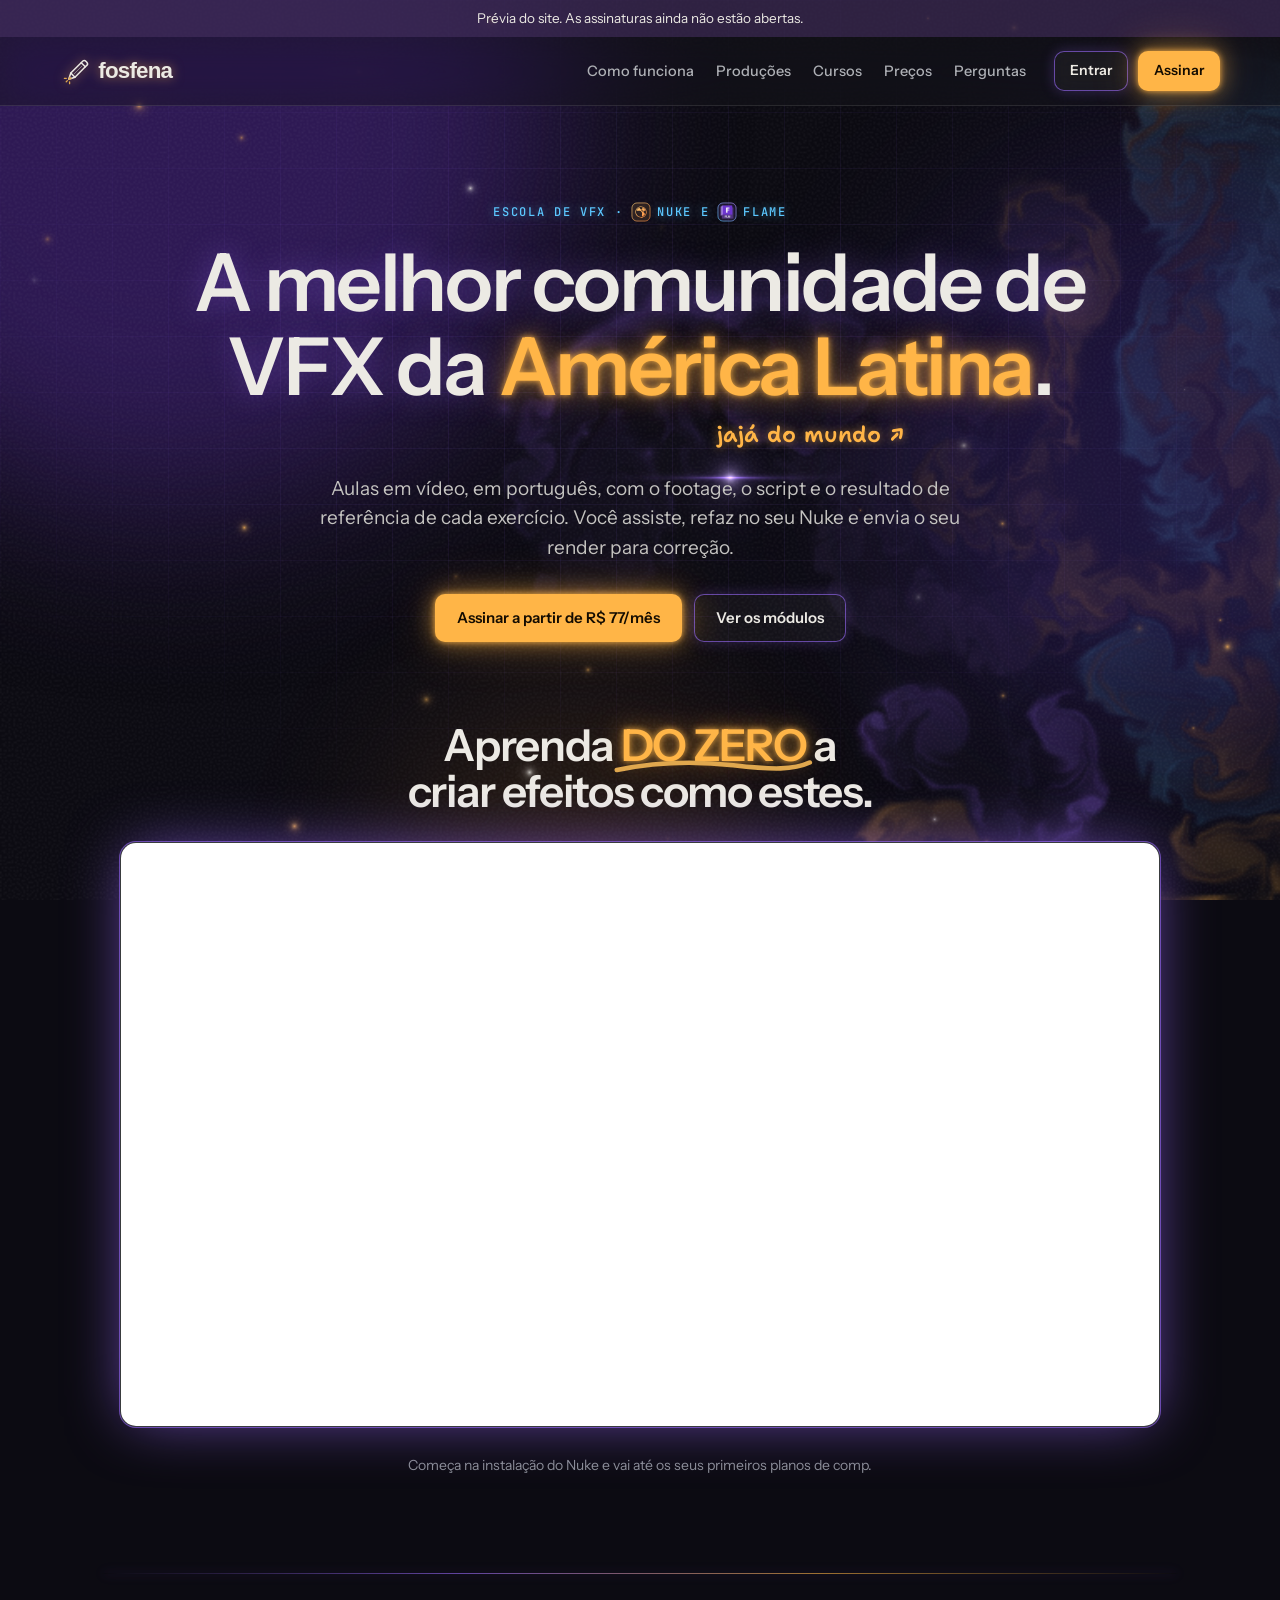
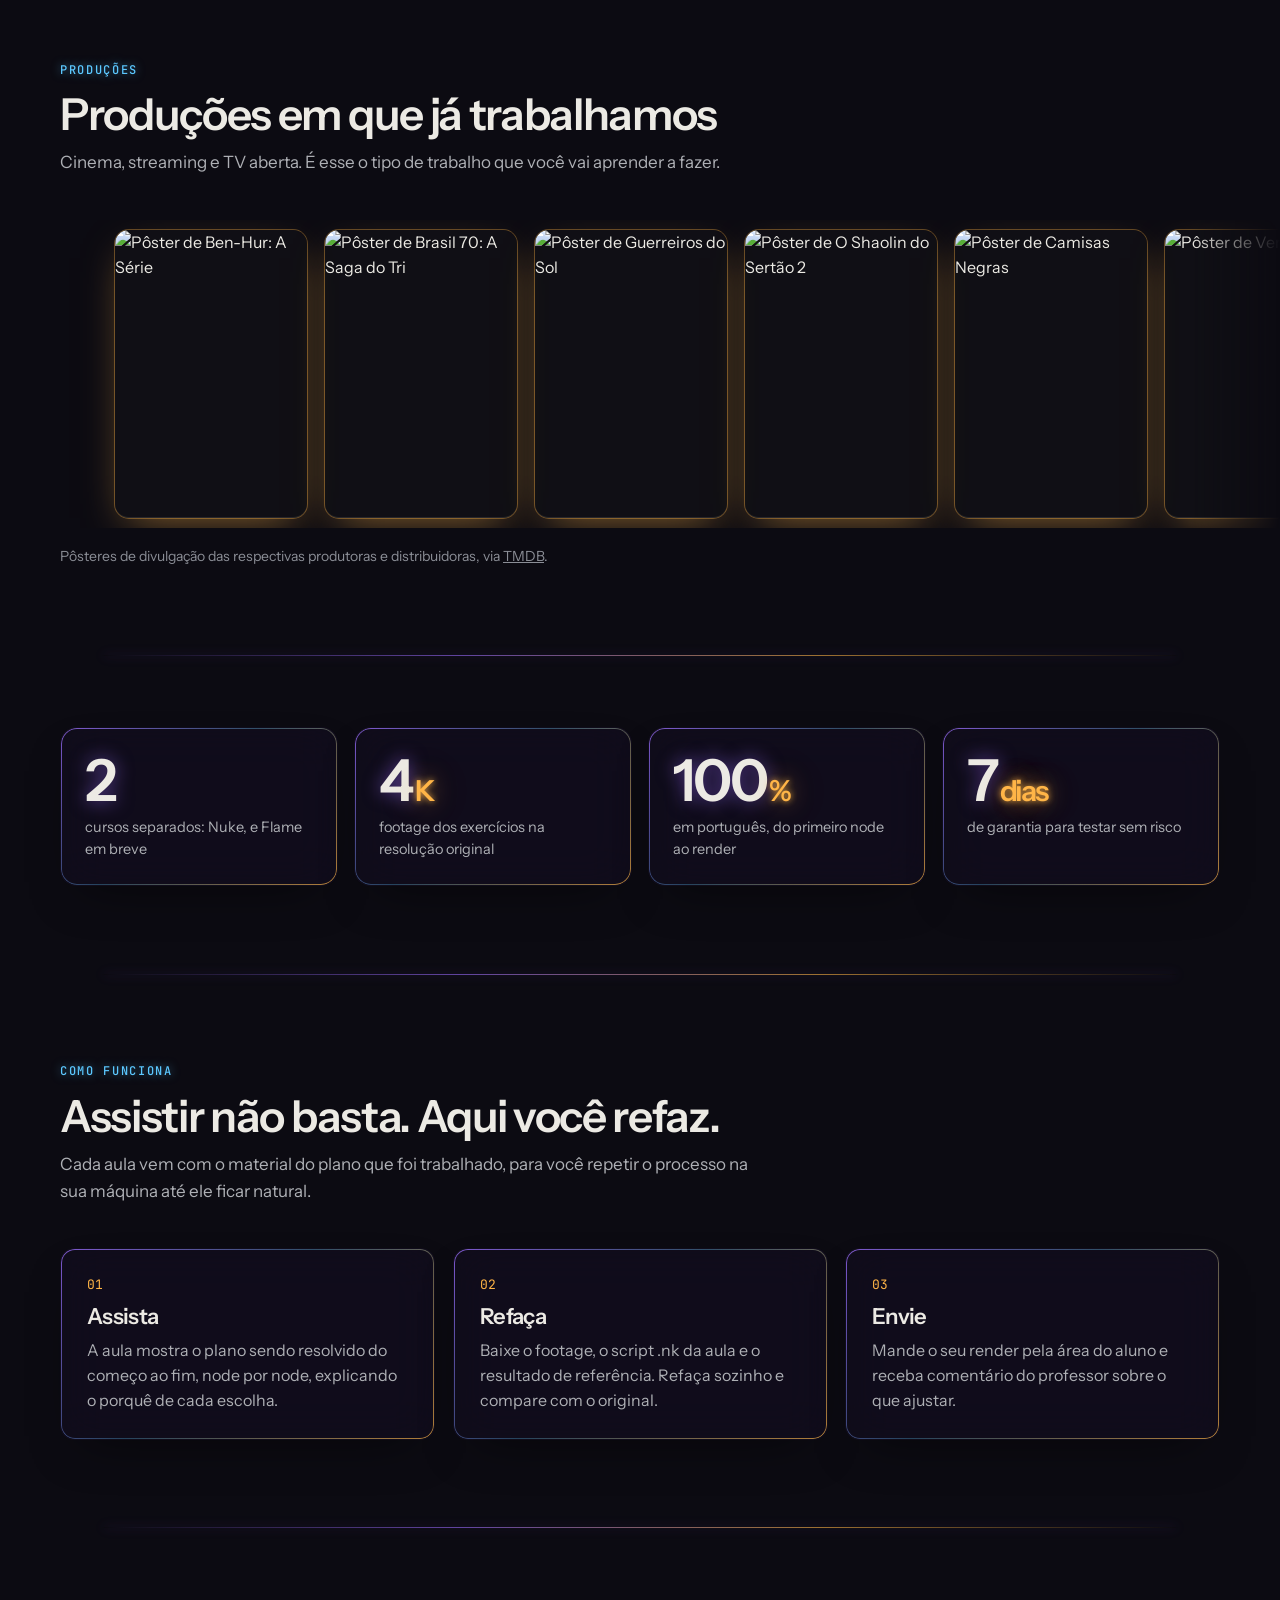
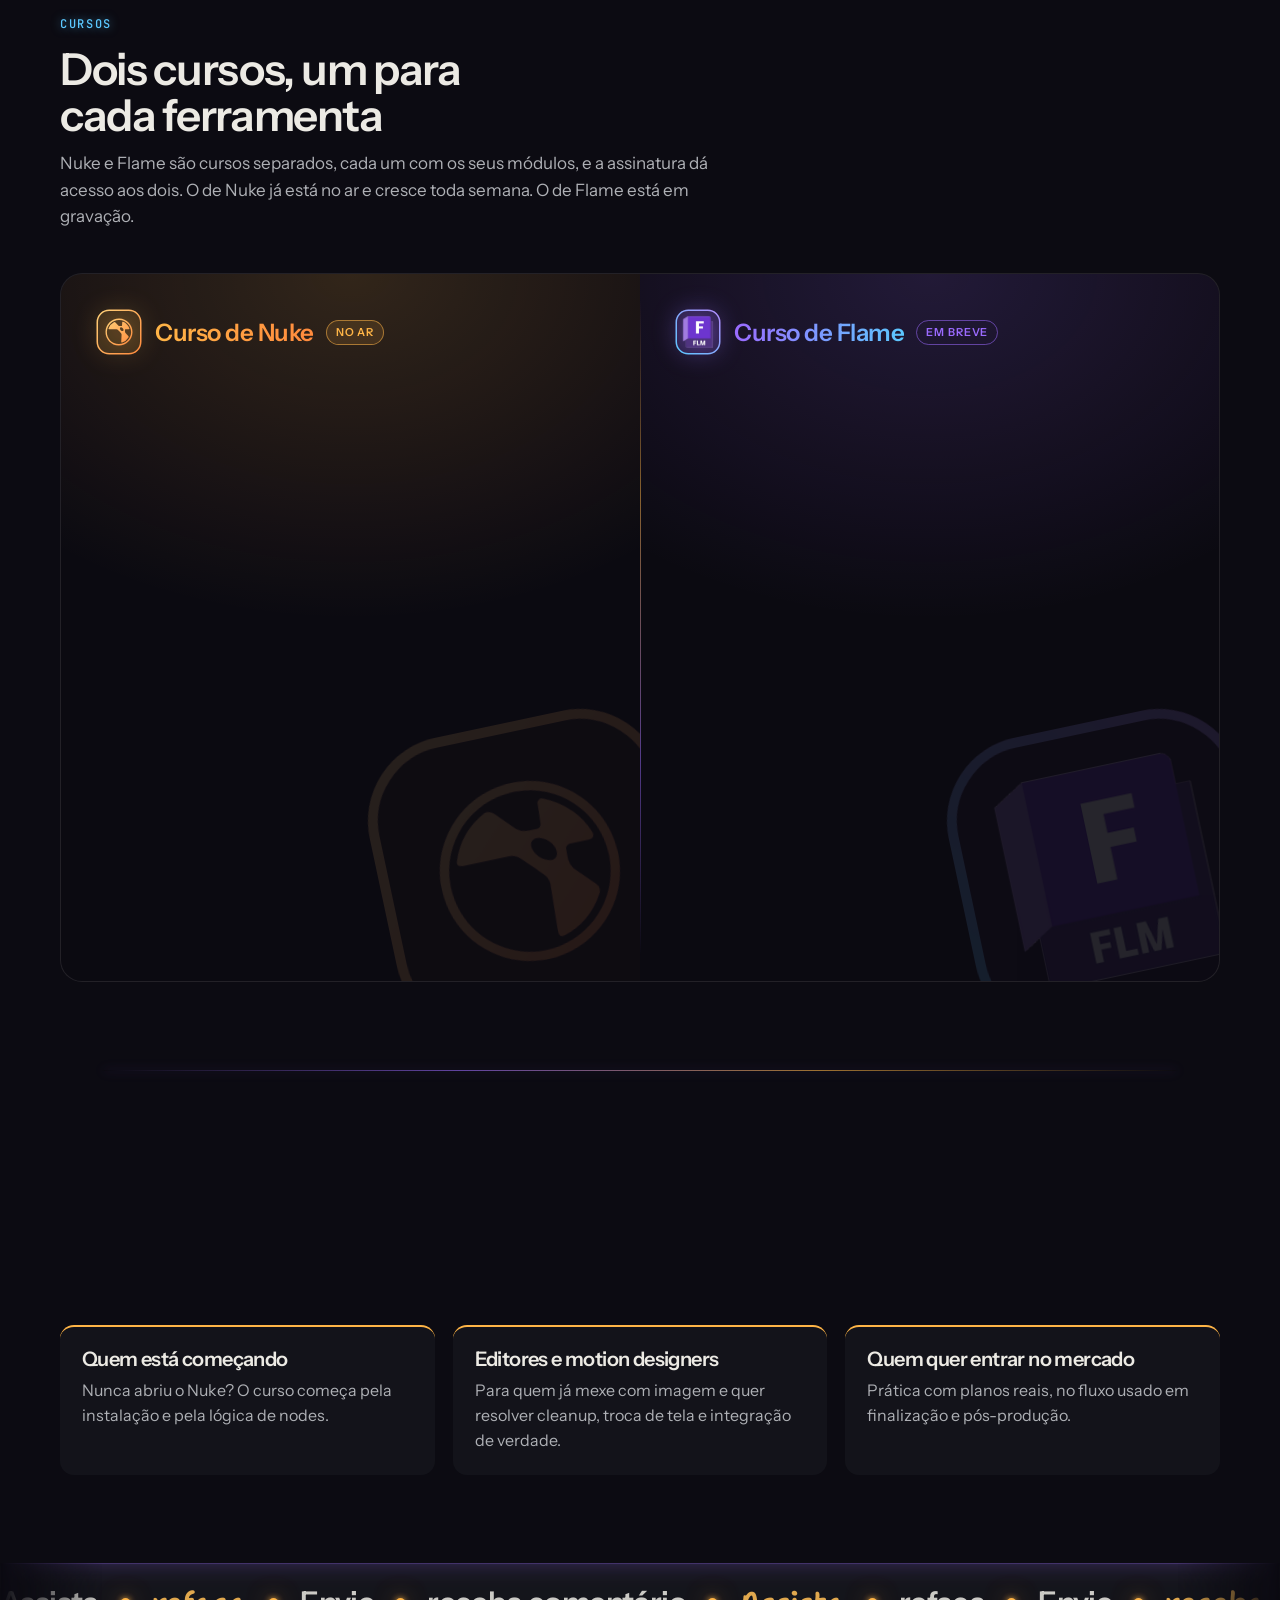
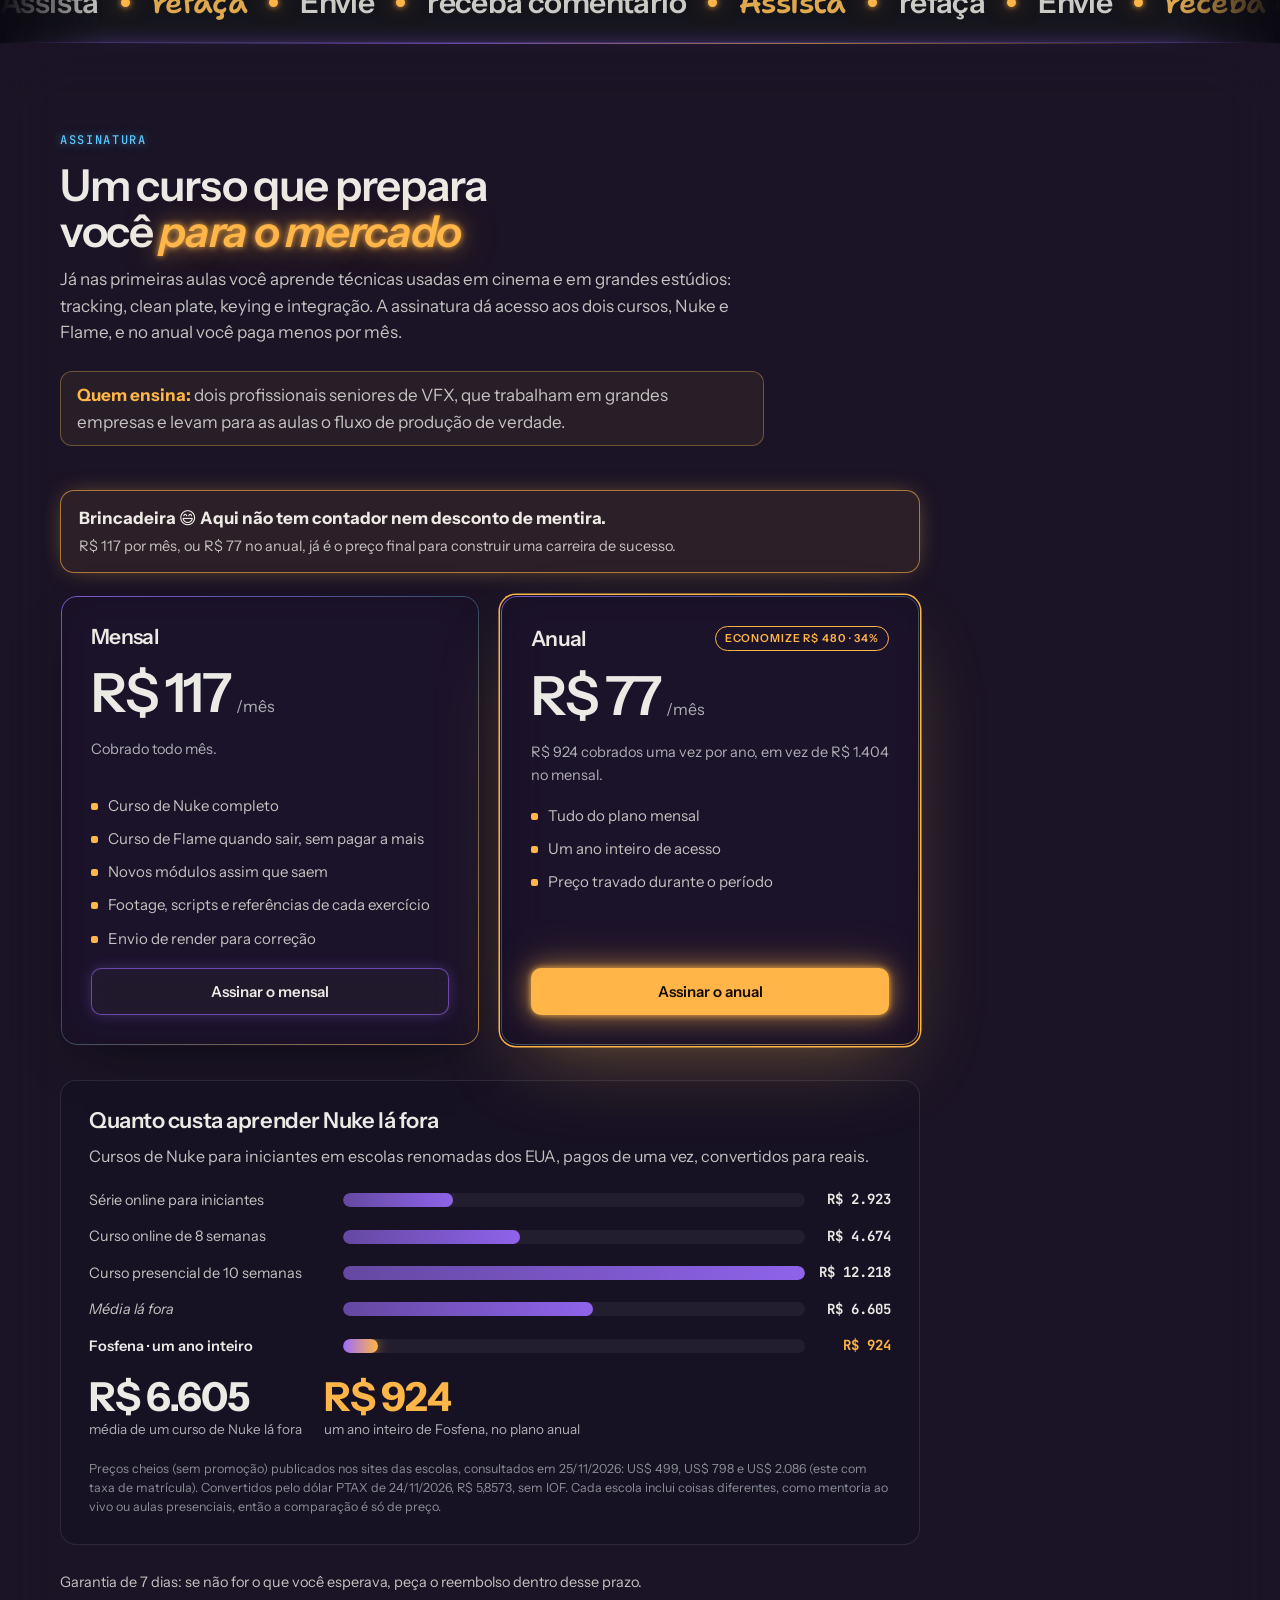
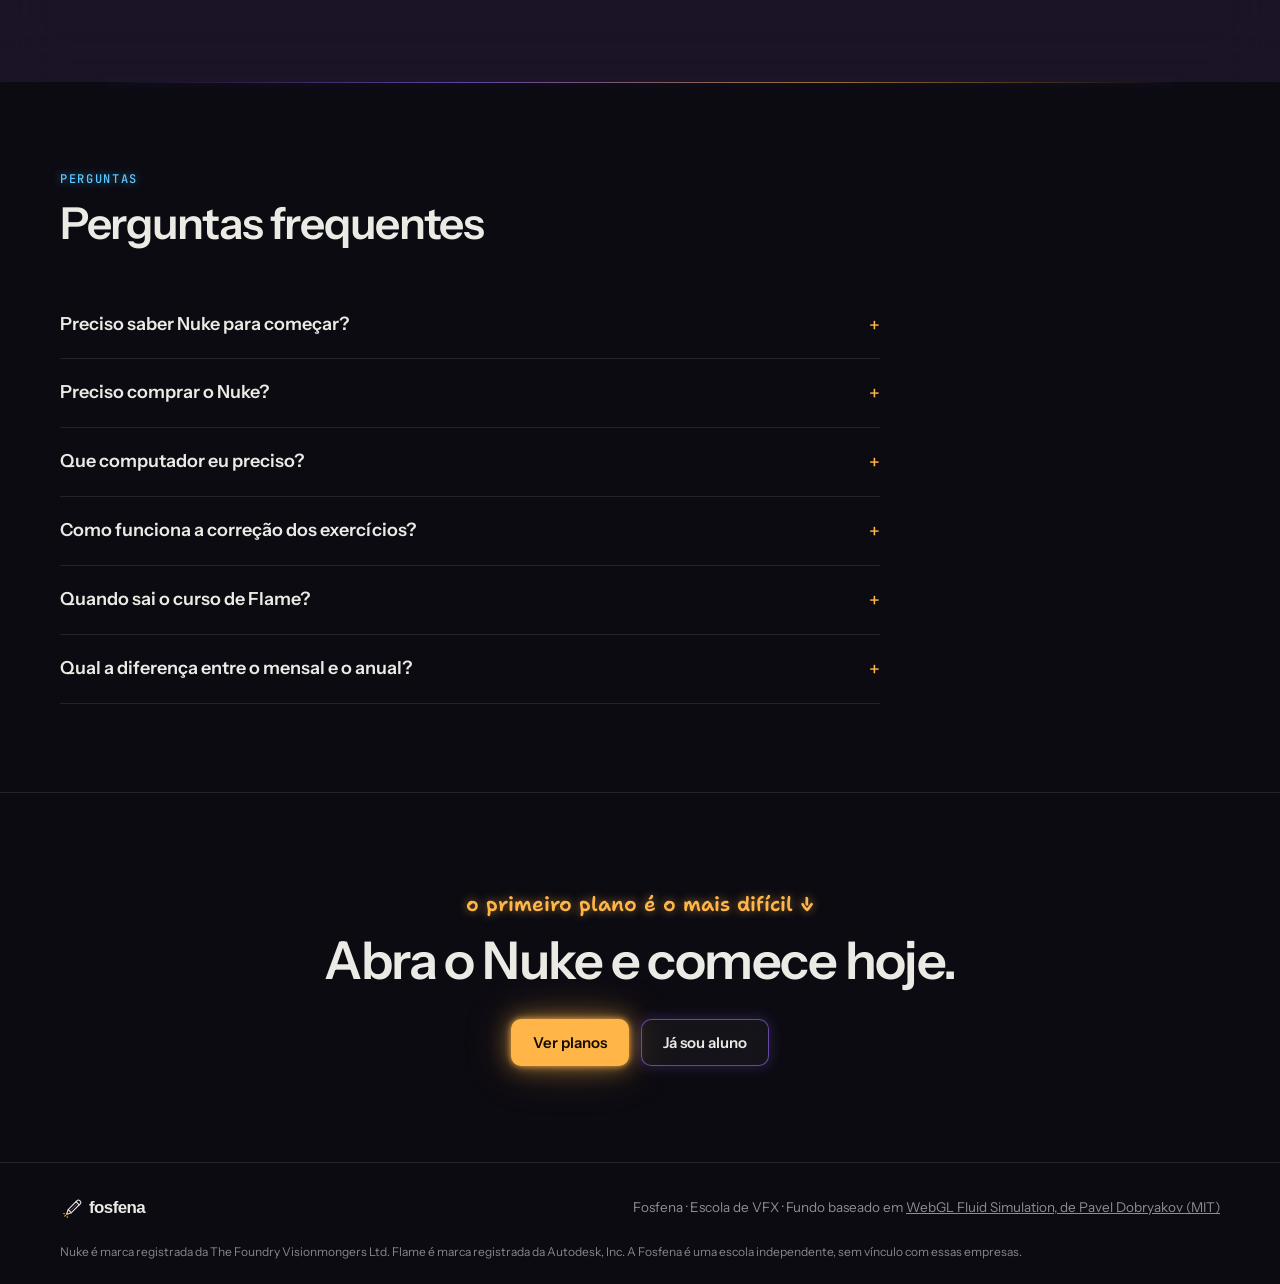
==== commit c013fc02: "Logos do Nuke e do Flame recoloridos no amarelo e no roxo da Fosfena Co-Authored-By: Claude Opus 5.5" ====
--- a/index.html
+++ b/index.html
@@ -2,7 +2,7 @@
 <html lang="pt-BR">
 <head>
 <script>/* atualiza sozinho: se esta página estiver velha no cache, recarrega com a versão nova (ver scripts/versao.sh) */
-window.FOS_BUILD='202611260135';(function(){try{fetch('version.txt?t='+Date.now(),{cache:'no-store'}).then(function(r){return r.ok?r.text():''}).then(function(v){v=(v||'').trim();if(!v||v===window.FOS_BUILD)return;var k='fosv-'+v;if(sessionStorage.getItem(k))return;sessionStorage.setItem(k,'1');var u=new URL(location.href);u.searchParams.set('v',v);location.replace(u.href)}).catch(function(){})}catch(e){}})();</script>
+window.FOS_BUILD='202611260139';(function(){try{fetch('version.txt?t='+Date.now(),{cache:'no-store'}).then(function(r){return r.ok?r.text():''}).then(function(v){v=(v||'').trim();if(!v||v===window.FOS_BUILD)return;var k='fosv-'+v;if(sessionStorage.getItem(k))return;sessionStorage.setItem(k,'1');var u=new URL(location.href);u.searchParams.set('v',v);location.replace(u.href)}).catch(function(){})}catch(e){}})();</script>
 <script>/* F5 sempre volta ao topo, para as animações de entrada tocarem de novo */
 try{ if('scrollRestoration' in history) history.scrollRestoration='manual';
   const nav=performance.getEntriesByType&&performance.getEntriesByType('navigation')[0];
@@ -496,7 +496,7 @@
   }
   new IntersectionObserver((es,o)=>es.forEach(e=>{ if(e.isIntersecting&&!started){ o.disconnect(); setTimeout(go,300); } }),{threshold:.6}).observe(box);
 })();</script>
-<script src="assets/emblemas.js?v=4"></script>
+<script src="assets/emblemas.js?v=5"></script>
 <script>document.querySelectorAll('[data-emb]').forEach(e=>{ const t=document.createElement('template'); t.innerHTML=FosEmblema(e.dataset.emb,+e.dataset.s||40,e.className); e.replaceWith(t.content.firstChild); });</script>
 </body>
 </html>
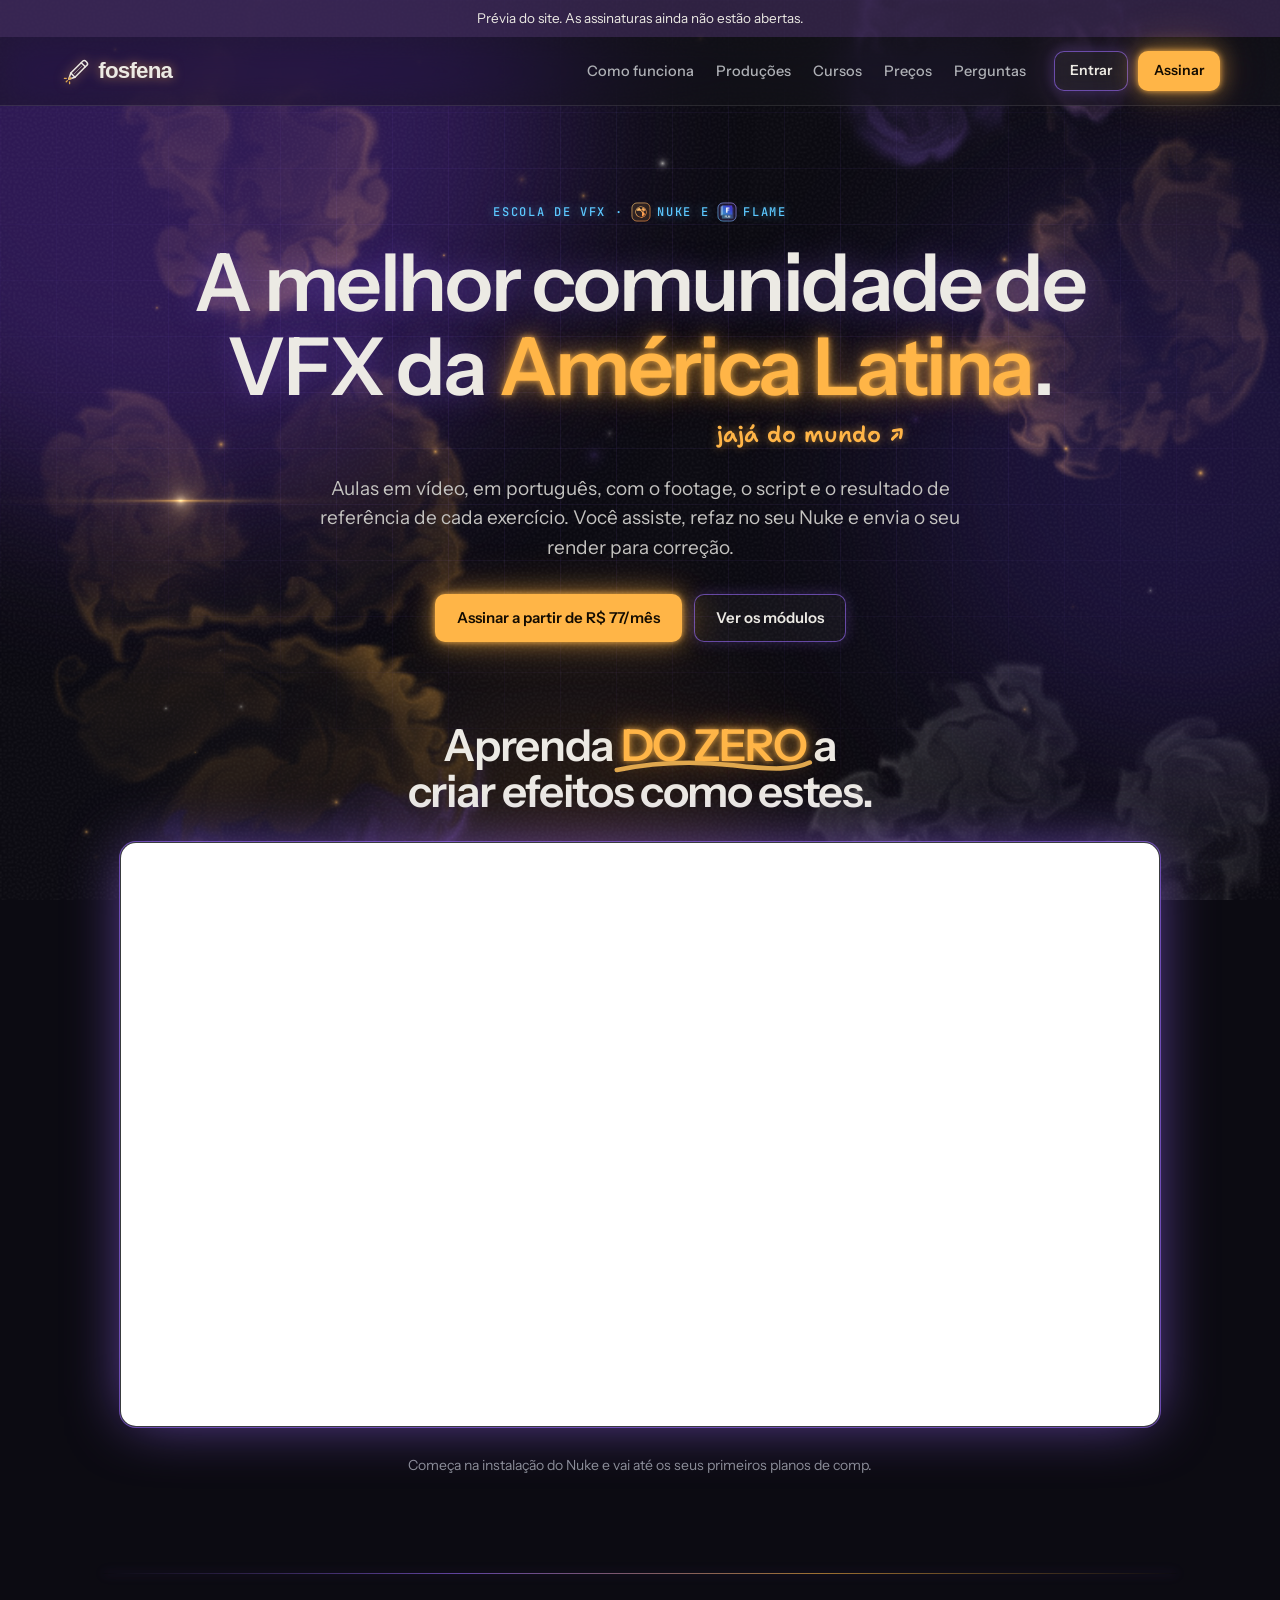
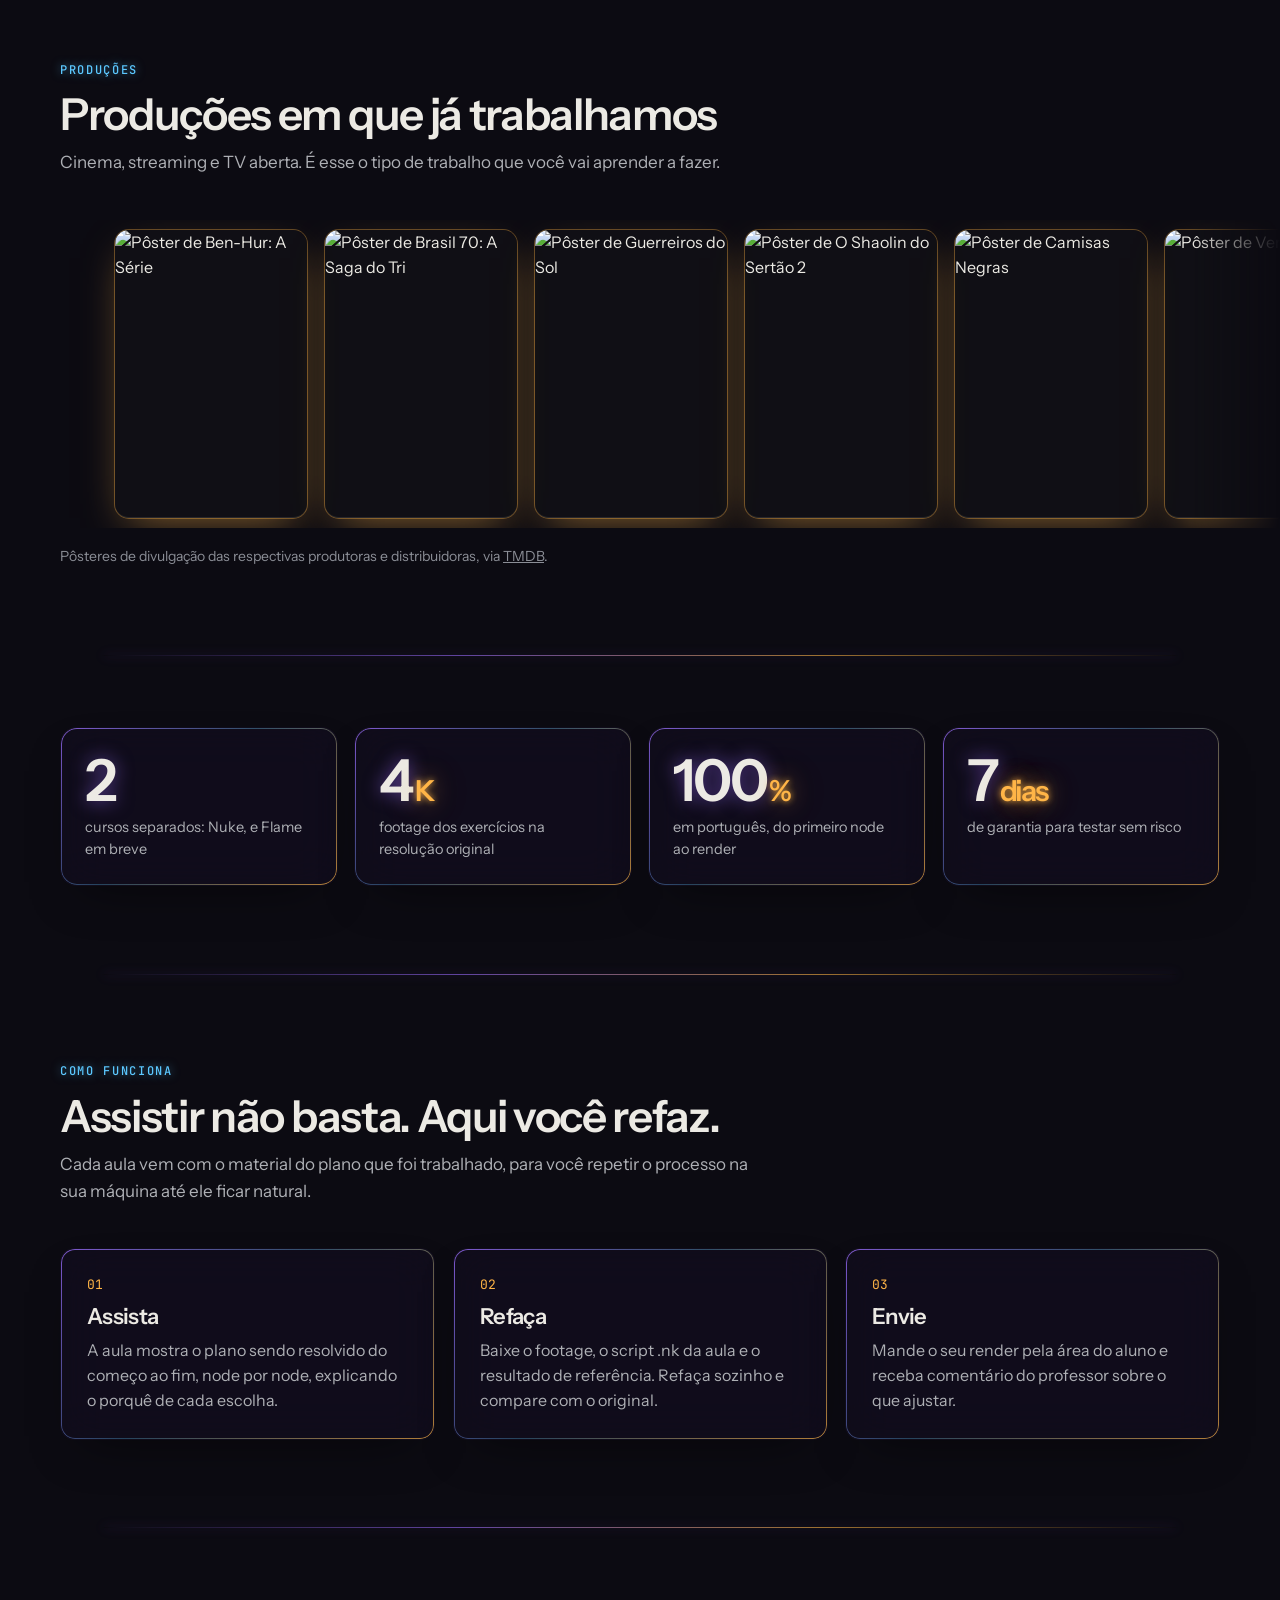
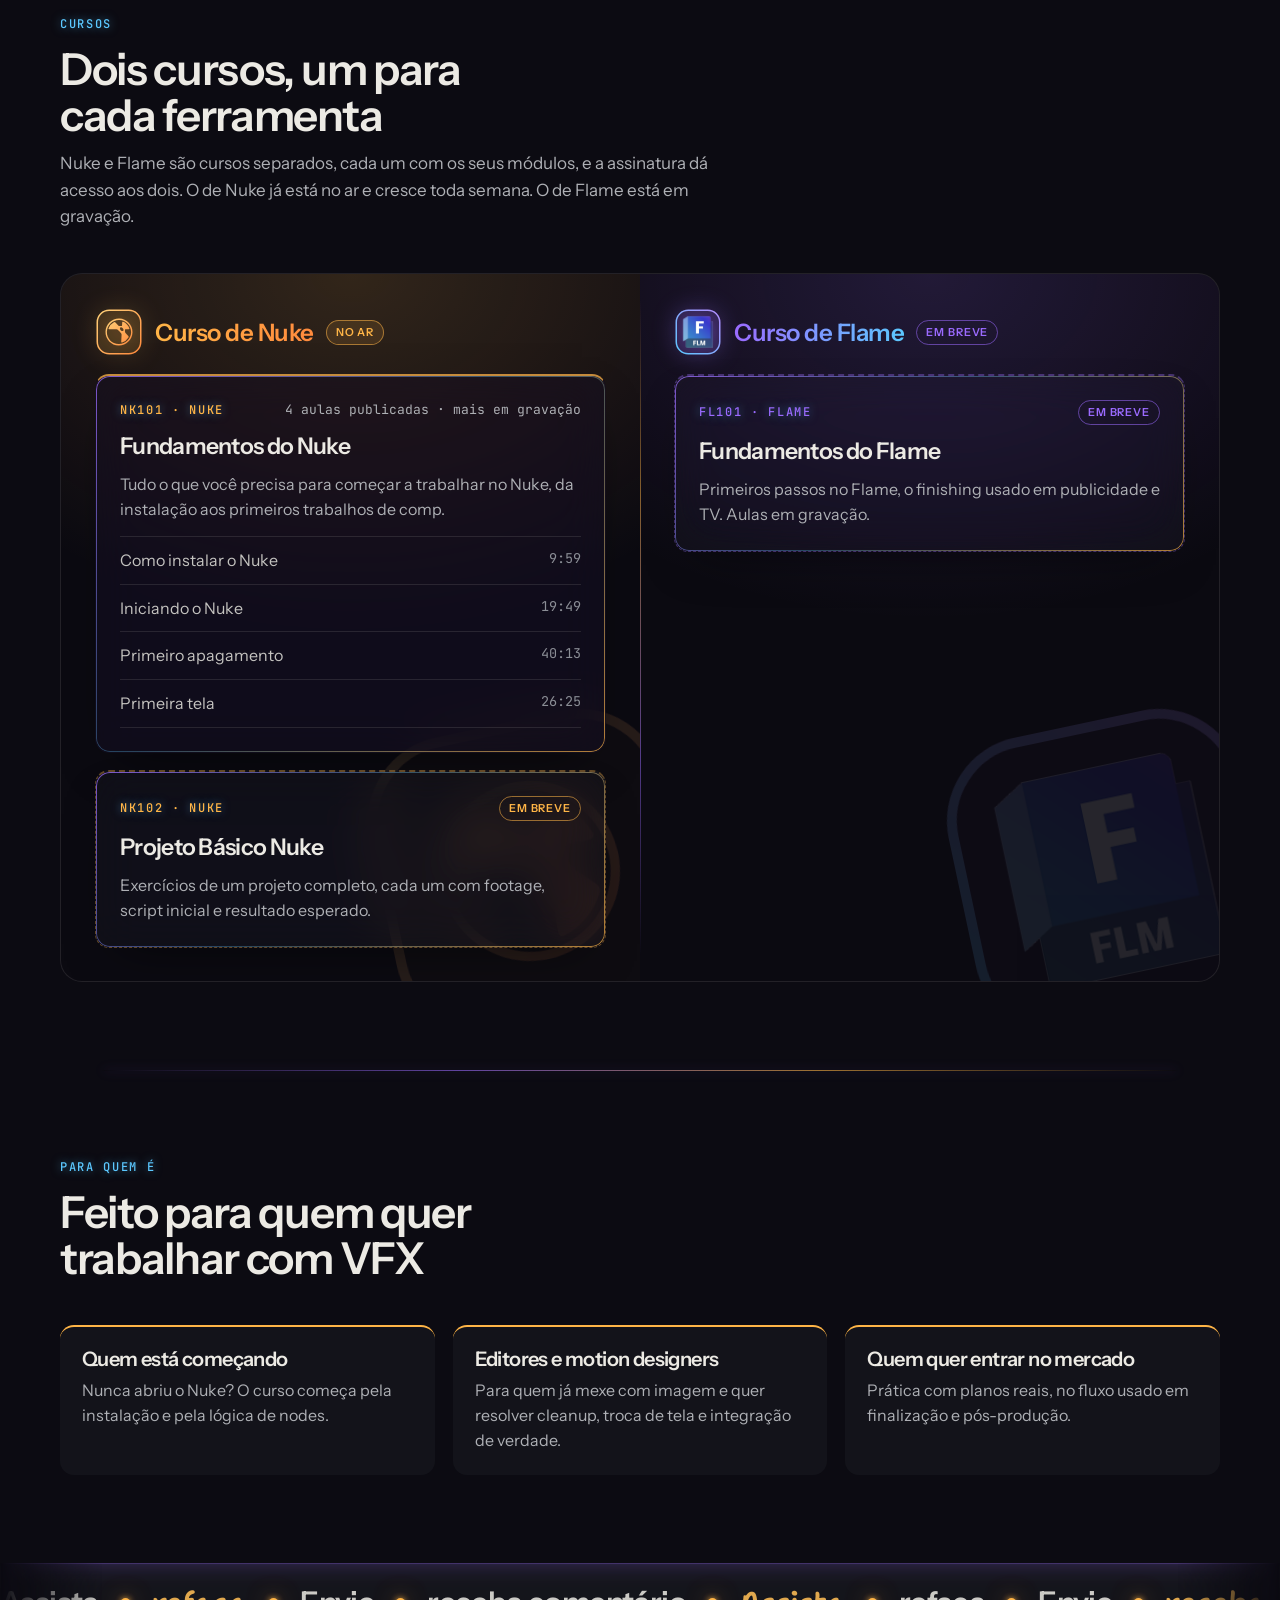
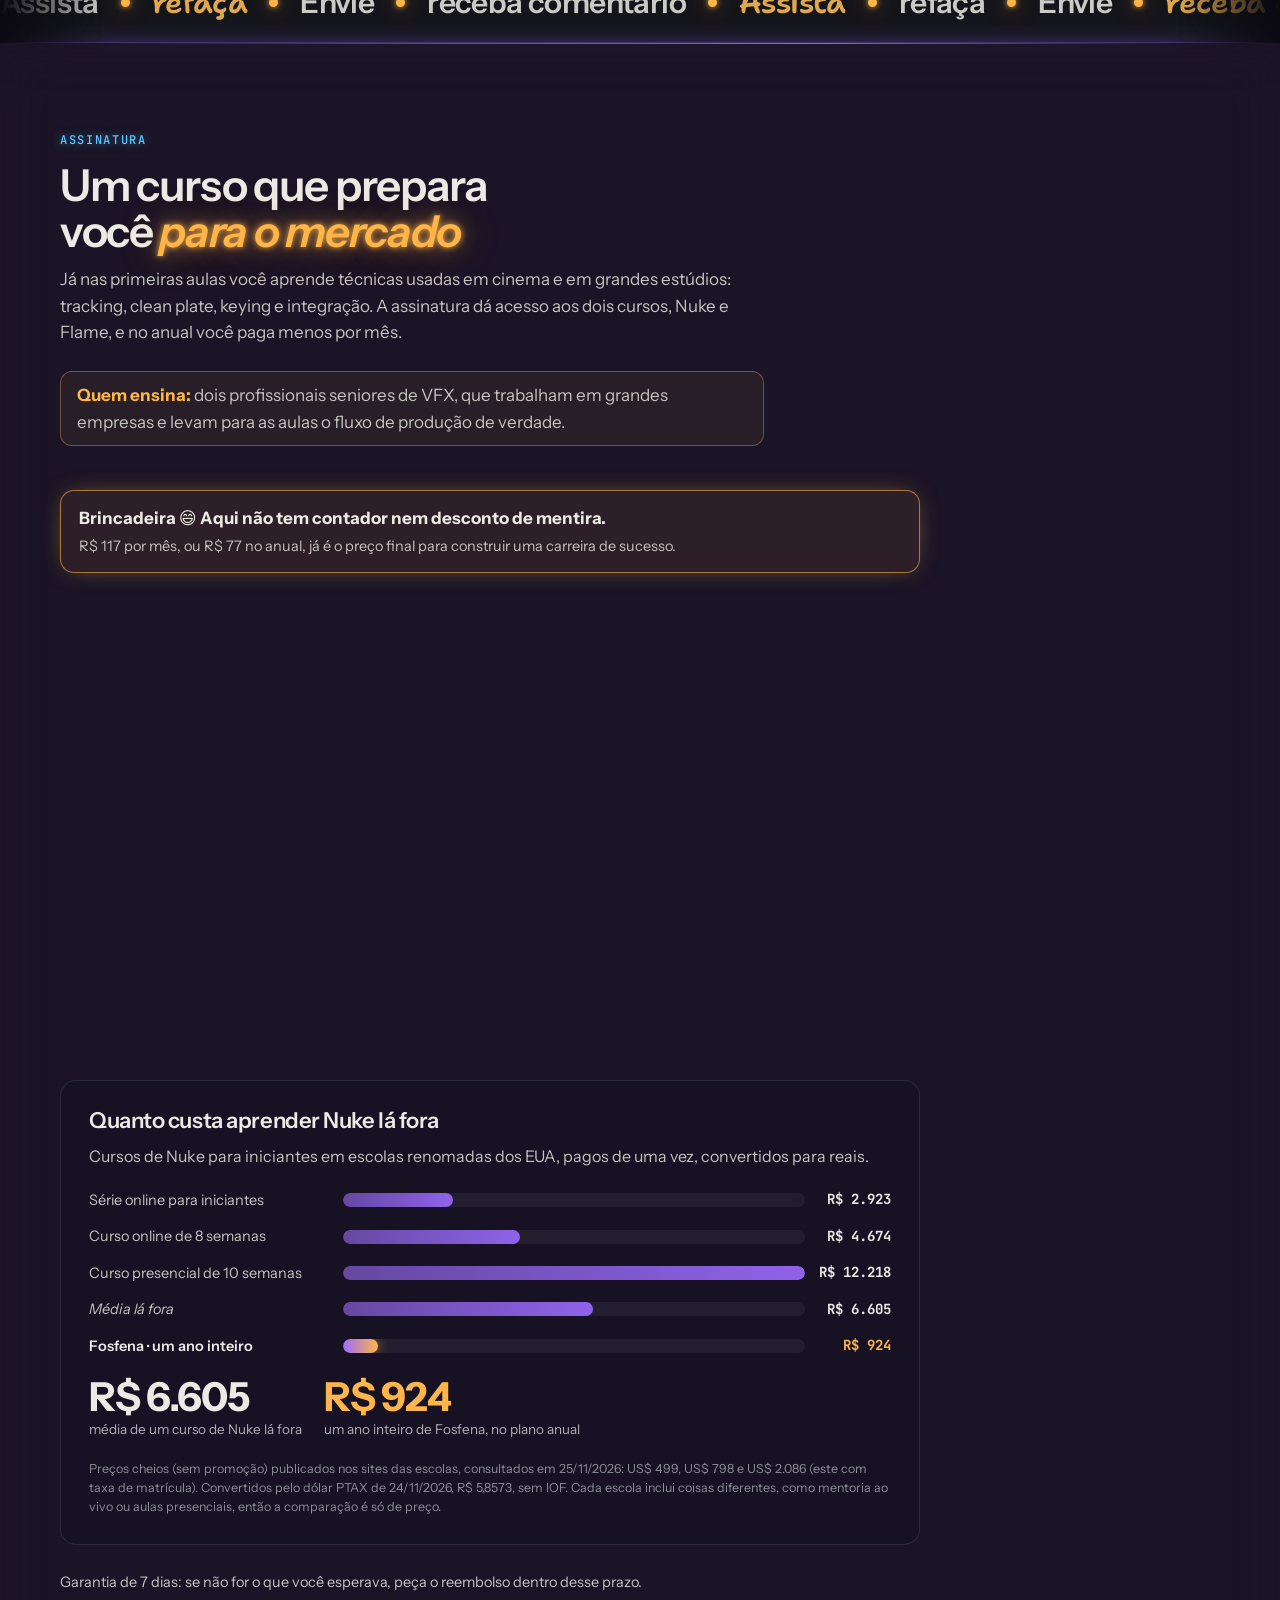
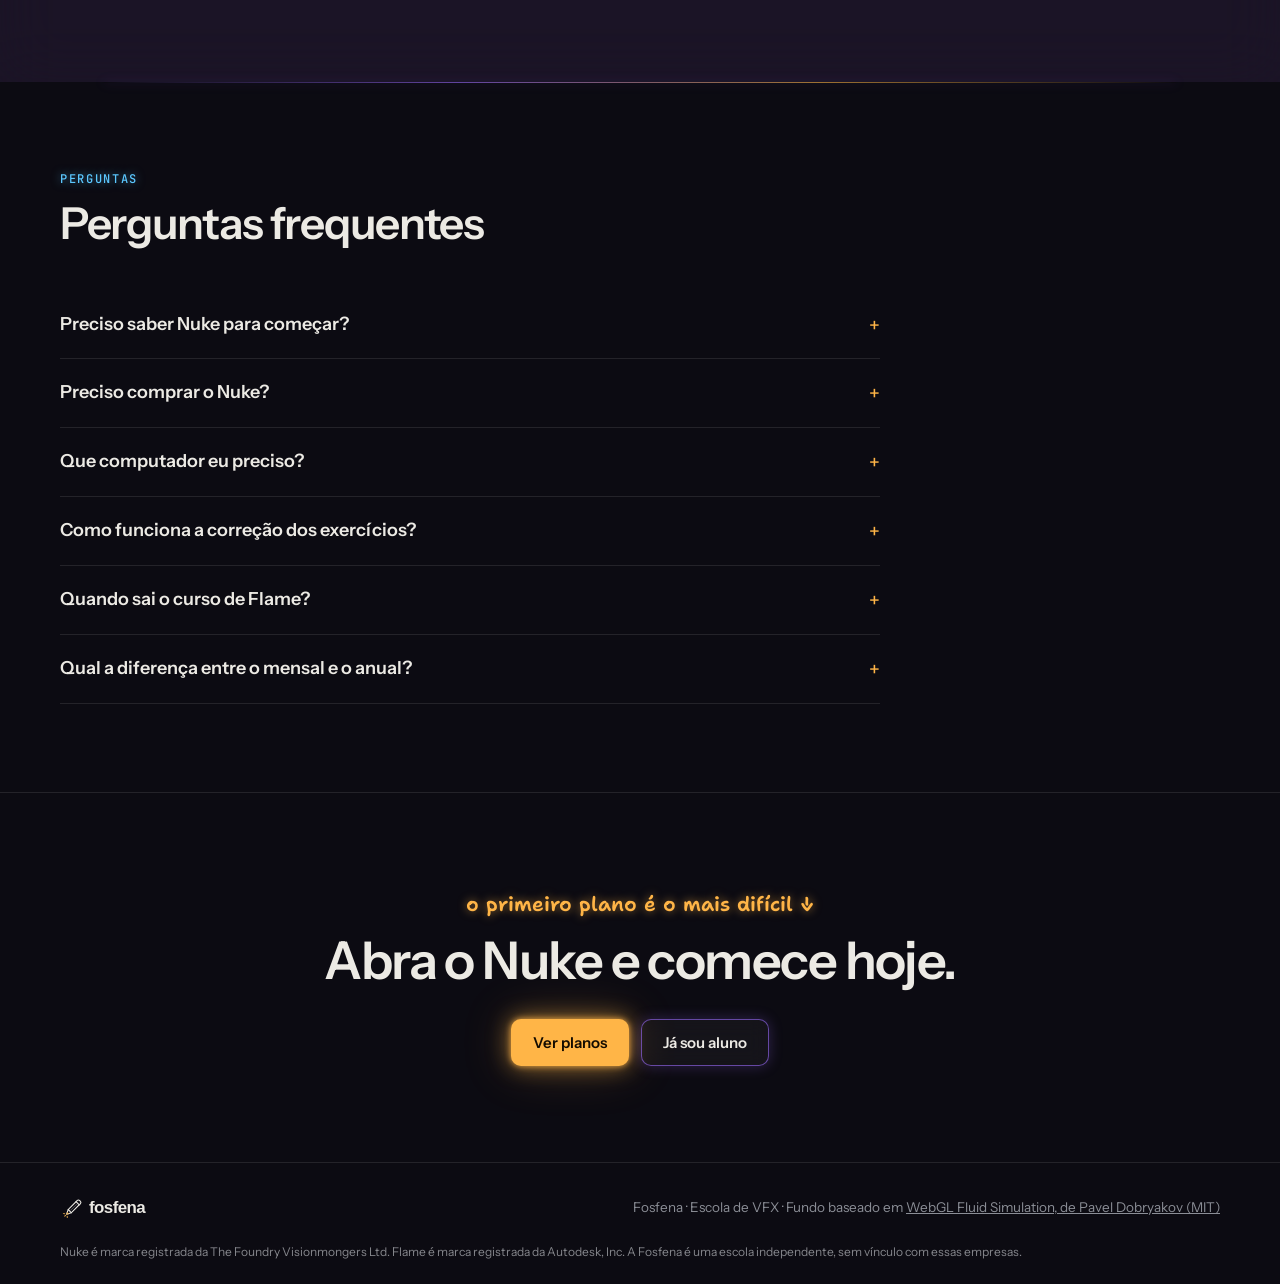
==== commit 7b2d63c9: "Ícone do Flame no degradê azul e roxo da paleta Co-Authored-By: Claude Opus 5.5 <noreply@anthropic.c" ====
--- a/index.html
+++ b/index.html
@@ -2,7 +2,7 @@
 <html lang="pt-BR">
 <head>
 <script>/* atualiza sozinho: se esta página estiver velha no cache, recarrega com a versão nova (ver scripts/versao.sh) */
-window.FOS_BUILD='202611260139';(function(){try{fetch('version.txt?t='+Date.now(),{cache:'no-store'}).then(function(r){return r.ok?r.text():''}).then(function(v){v=(v||'').trim();if(!v||v===window.FOS_BUILD)return;var k='fosv-'+v;if(sessionStorage.getItem(k))return;sessionStorage.setItem(k,'1');var u=new URL(location.href);u.searchParams.set('v',v);location.replace(u.href)}).catch(function(){})}catch(e){}})();</script>
+window.FOS_BUILD='202611260140';(function(){try{fetch('version.txt?t='+Date.now(),{cache:'no-store'}).then(function(r){return r.ok?r.text():''}).then(function(v){v=(v||'').trim();if(!v||v===window.FOS_BUILD)return;var k='fosv-'+v;if(sessionStorage.getItem(k))return;sessionStorage.setItem(k,'1');var u=new URL(location.href);u.searchParams.set('v',v);location.replace(u.href)}).catch(function(){})}catch(e){}})();</script>
 <script>/* F5 sempre volta ao topo, para as animações de entrada tocarem de novo */
 try{ if('scrollRestoration' in history) history.scrollRestoration='manual';
   const nav=performance.getEntriesByType&&performance.getEntriesByType('navigation')[0];
@@ -496,7 +496,7 @@
   }
   new IntersectionObserver((es,o)=>es.forEach(e=>{ if(e.isIntersecting&&!started){ o.disconnect(); setTimeout(go,300); } }),{threshold:.6}).observe(box);
 })();</script>
-<script src="assets/emblemas.js?v=5"></script>
+<script src="assets/emblemas.js?v=6"></script>
 <script>document.querySelectorAll('[data-emb]').forEach(e=>{ const t=document.createElement('template'); t.innerHTML=FosEmblema(e.dataset.emb,+e.dataset.s||40,e.className); e.replaceWith(t.content.firstChild); });</script>
 </body>
 </html>
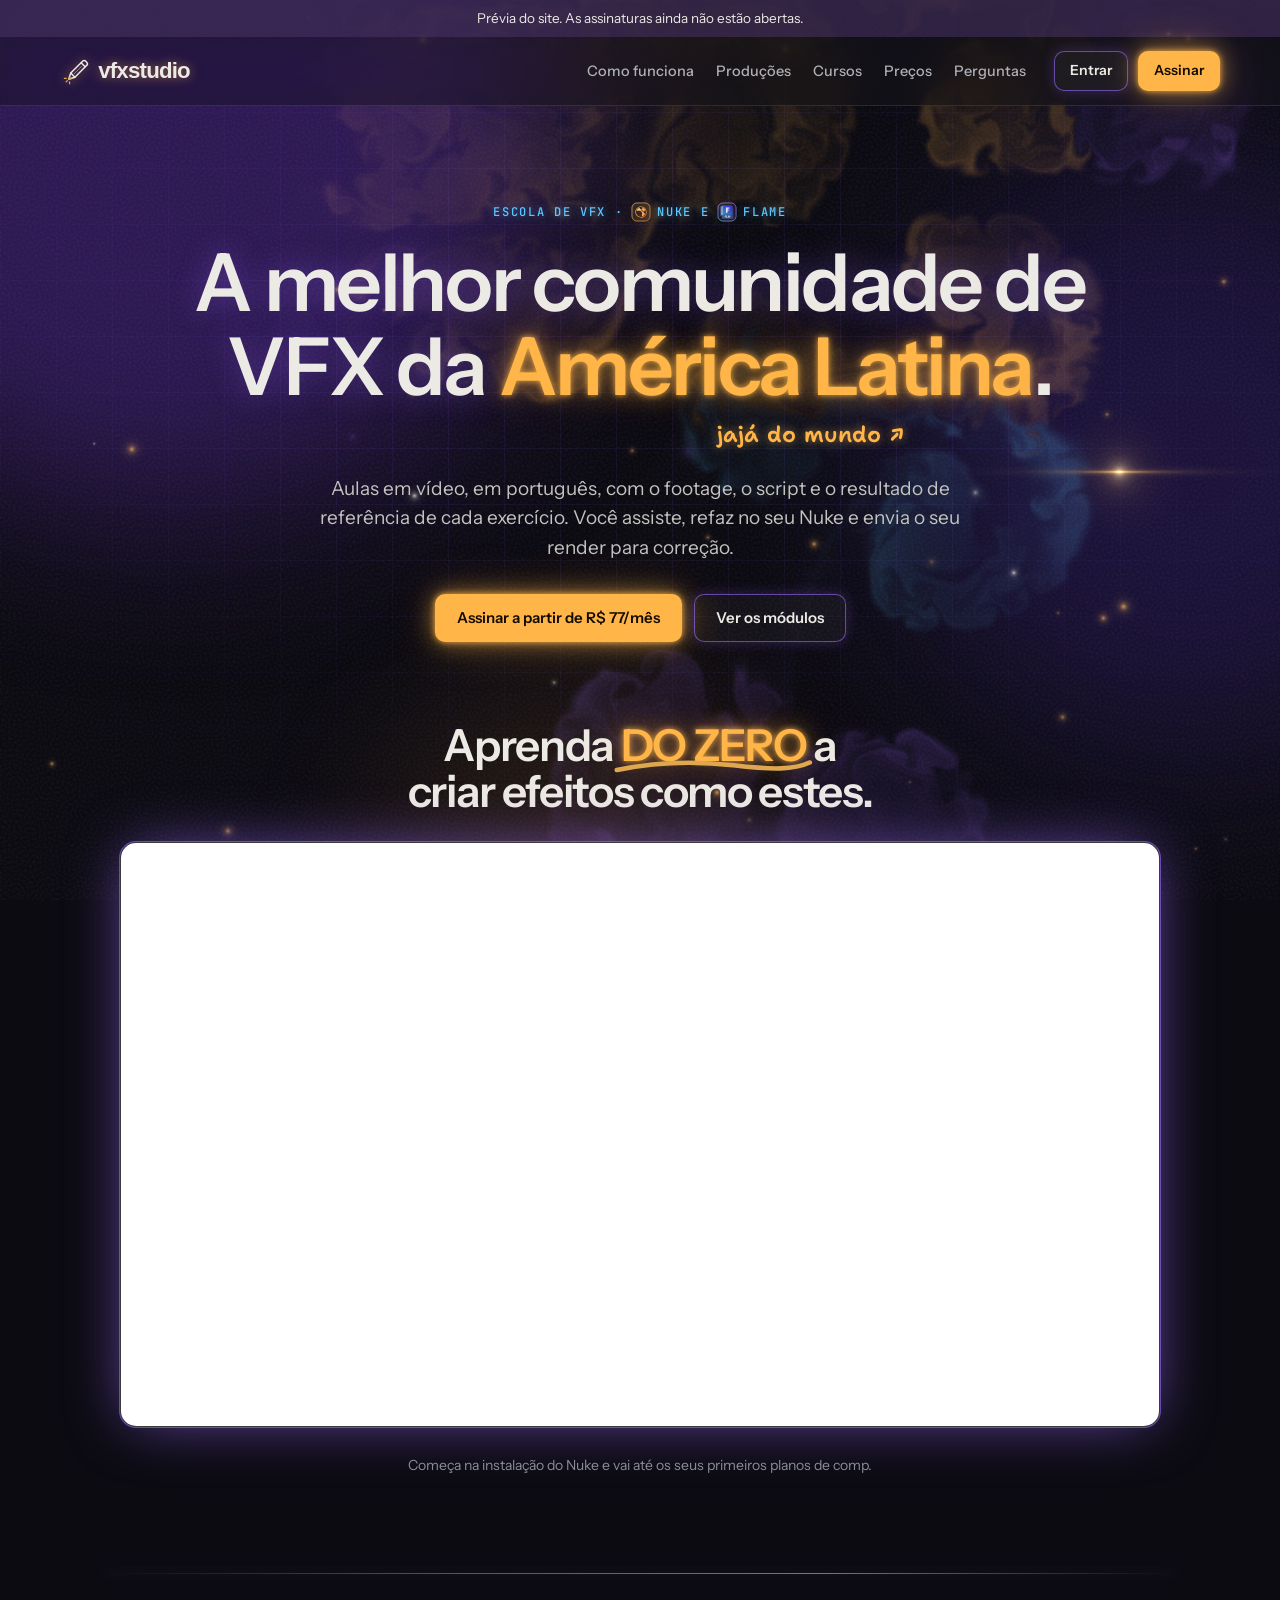
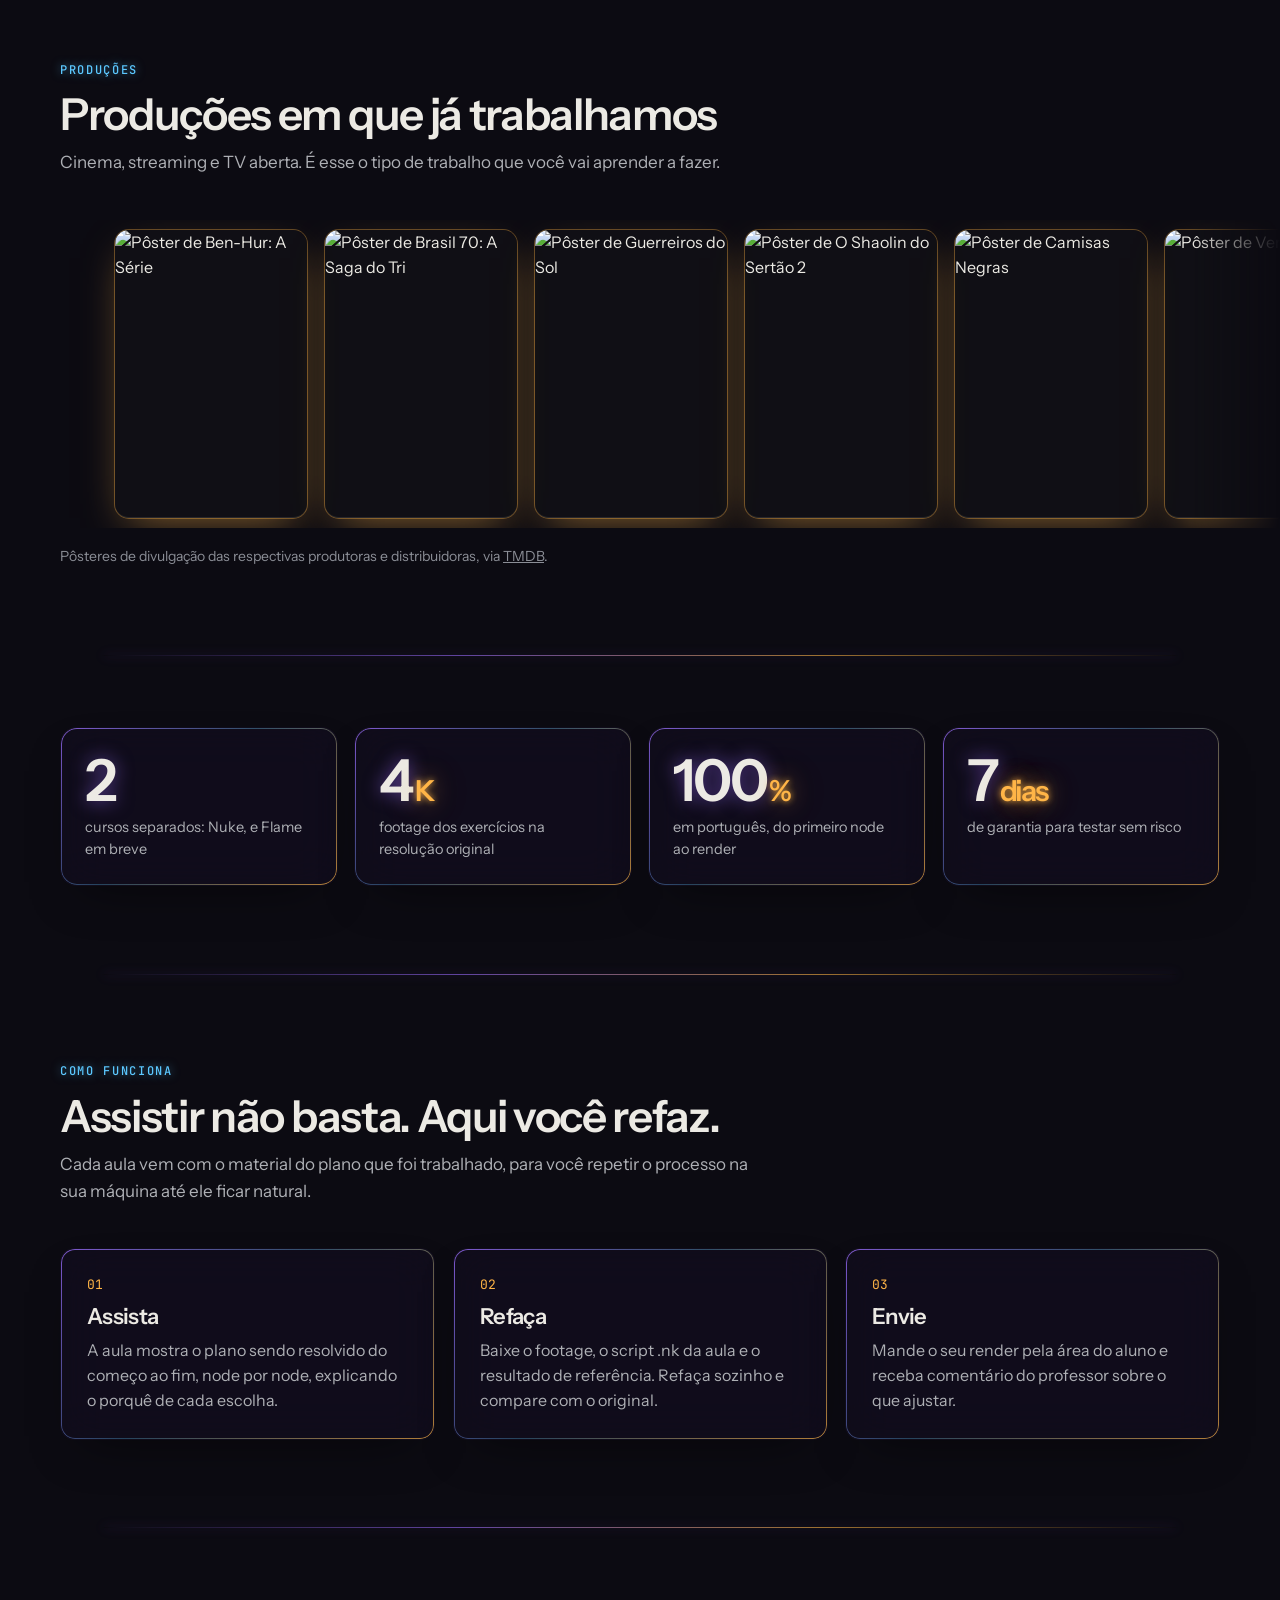
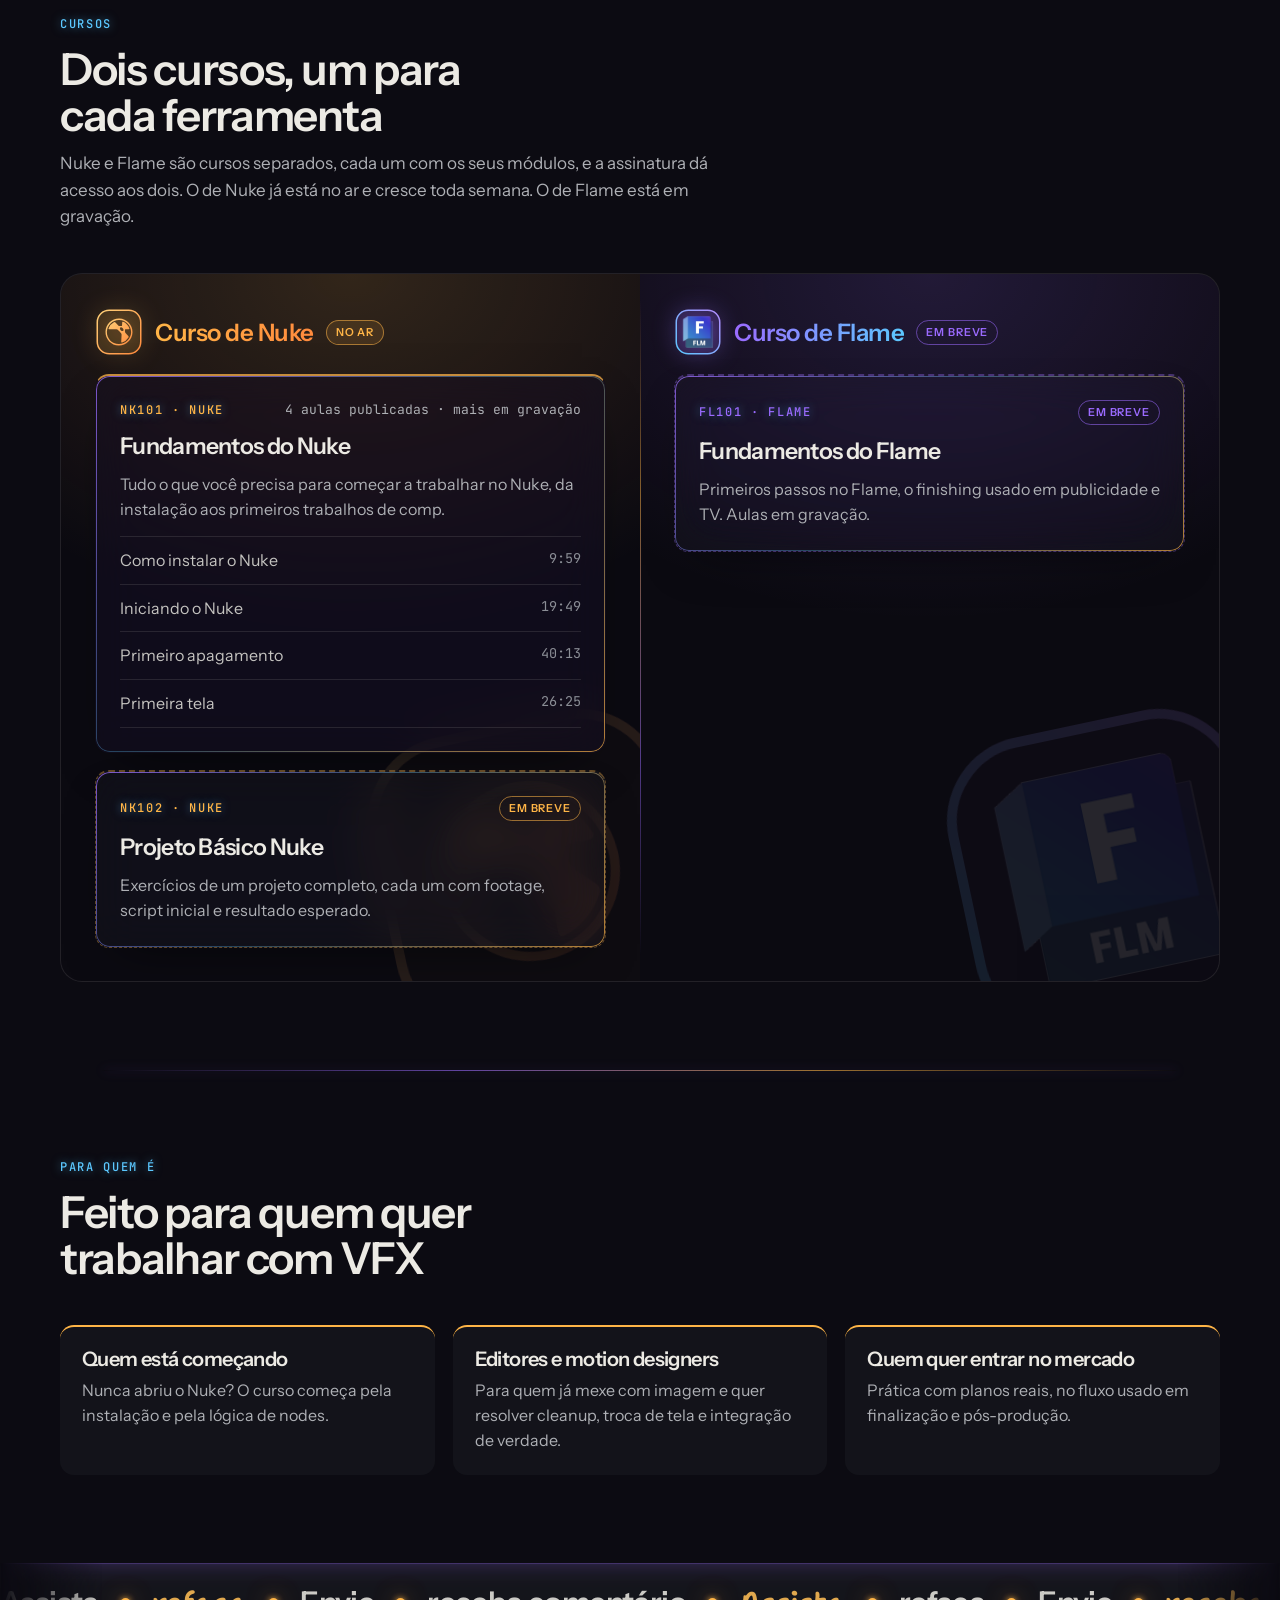
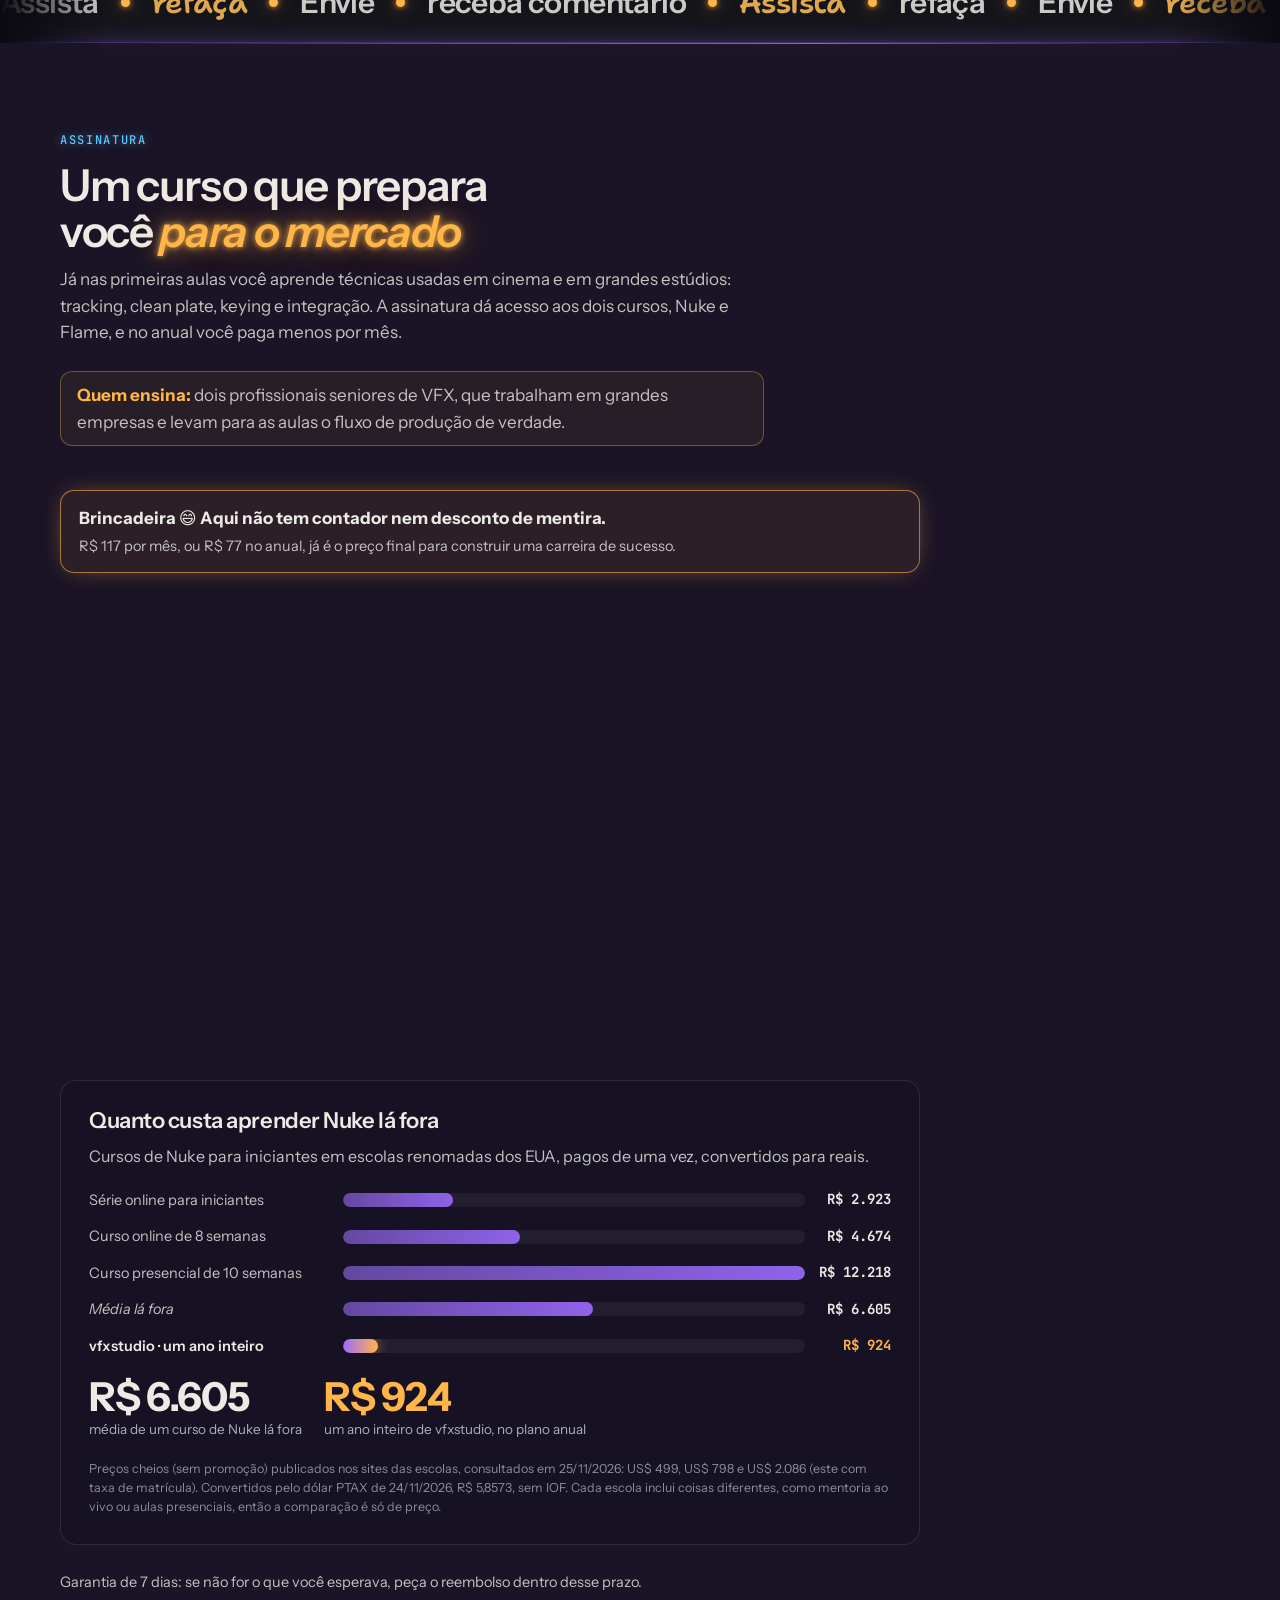
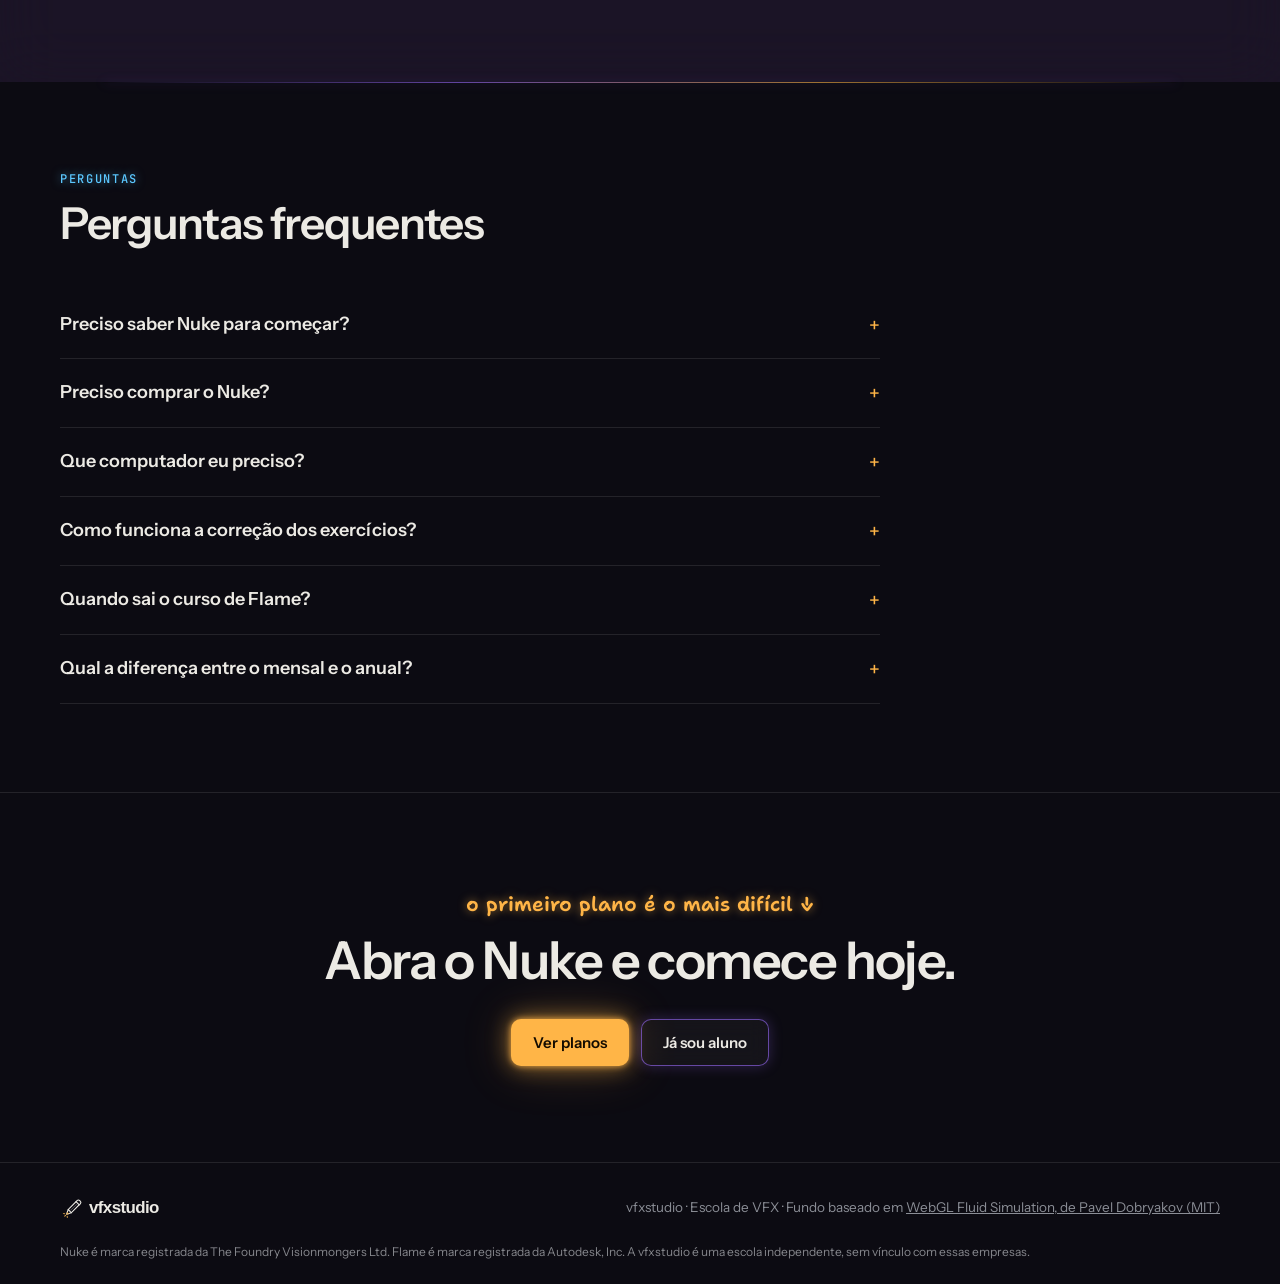
==== commit b2b136f1: "Nome do site passa de Fosfena para vfxstudio (textos, logo, vinheta) Co-Authored-By: Claude Opus 5.5" ====
--- a/index.html
+++ b/index.html
@@ -2,7 +2,7 @@
 <html lang="pt-BR">
 <head>
 <script>/* atualiza sozinho: se esta página estiver velha no cache, recarrega com a versão nova (ver scripts/versao.sh) */
-window.FOS_BUILD='202611260140';(function(){try{fetch('version.txt?t='+Date.now(),{cache:'no-store'}).then(function(r){return r.ok?r.text():''}).then(function(v){v=(v||'').trim();if(!v||v===window.FOS_BUILD)return;var k='fosv-'+v;if(sessionStorage.getItem(k))return;sessionStorage.setItem(k,'1');var u=new URL(location.href);u.searchParams.set('v',v);location.replace(u.href)}).catch(function(){})}catch(e){}})();</script>
+window.FOS_BUILD='202611260147';(function(){try{fetch('version.txt?t='+Date.now(),{cache:'no-store'}).then(function(r){return r.ok?r.text():''}).then(function(v){v=(v||'').trim();if(!v||v===window.FOS_BUILD)return;var k='fosv-'+v;if(sessionStorage.getItem(k))return;sessionStorage.setItem(k,'1');var u=new URL(location.href);u.searchParams.set('v',v);location.replace(u.href)}).catch(function(){})}catch(e){}})();</script>
 <script>/* F5 sempre volta ao topo, para as animações de entrada tocarem de novo */
 try{ if('scrollRestoration' in history) history.scrollRestoration='manual';
   const nav=performance.getEntriesByType&&performance.getEntriesByType('navigation')[0];
@@ -11,8 +11,8 @@
 addEventListener('load',()=>{ if(!location.hash) scrollTo(0,0); });</script>
 <meta charset="utf-8">
 <meta name="viewport" content="width=device-width,initial-scale=1">
-<title>Fosfena · Escola de VFX</title>
-<meta name="description" content="Fosfena, escola de VFX em português. Curso de Nuke no ar e curso de Flame em breve. Aprenda refazendo cada plano com o footage e o script da aula.">
+<title>vfxstudio · Escola de VFX</title>
+<meta name="description" content="vfxstudio, escola de VFX em português. Curso de Nuke no ar e curso de Flame em breve. Aprenda refazendo cada plano com o footage e o script da aula.">
 <meta name="robots" content="noindex">
 <meta name="theme-color" content="#18191C">
 <link rel="icon" href="favicon.svg" type="image/svg+xml">
@@ -223,7 +223,7 @@
 <div class="preview-bar">Prévia do site. As assinaturas ainda não estão abertas.</div>
 <header class="top">
   <div class="container">
-    <a class="brand" href="#topo" aria-label="Fosfena, início"><img src="assets/logo.svg" alt="fosfena" width="147" height="34"></a>
+    <a class="brand" href="#topo" aria-label="vfxstudio, início"><img src="assets/logo.svg" alt="vfxstudio" width="165" height="34"></a>
     <nav aria-label="Seções">
       <a href="#como">Como funciona</a>
       <a href="#producoes">Produções</a>
@@ -256,7 +256,7 @@
     <div class="container">
       <h2>Aprenda <span class="pencil"><em>do zero</em><svg viewBox="0 0 200 20" preserveAspectRatio="none" aria-hidden="true"><path d="M4 14 C 40 6, 80 4, 120 9 S 180 14, 196 6"/></svg></span> a criar efeitos como estes.</h2>
       <div class="frame">
-        <iframe src="https://www.youtube-nocookie.com/embed/FrW4hCxw1GY?rel=0" title="Demoreel Fosfena" loading="lazy" allow="accelerometer; autoplay; clipboard-write; encrypted-media; gyroscope; picture-in-picture; web-share" referrerpolicy="strict-origin-when-cross-origin" allowfullscreen></iframe>
+        <iframe src="https://www.youtube-nocookie.com/embed/FrW4hCxw1GY?rel=0" title="Demoreel vfxstudio" loading="lazy" allow="accelerometer; autoplay; clipboard-write; encrypted-media; gyroscope; picture-in-picture; web-share" referrerpolicy="strict-origin-when-cross-origin" allowfullscreen></iframe>
       </div>
       <p class="fine">Começa na instalação do Nuke e vai até os seus primeiros planos de comp.</p>
     </div>
@@ -378,8 +378,8 @@
       <div class="compare">
         <h3>Quanto custa aprender Nuke lá fora</h3>
         <p class="lead">Cursos de Nuke para iniciantes em escolas renomadas dos EUA, pagos de uma vez, convertidos para reais.</p>
-        <div class="cbars"><div class="cbar "><span>Série online para iniciantes</span><div class="track"><i style="width:23.9%"></i></div><b>R$ 2.923</b></div><div class="cbar "><span>Curso online de 8 semanas</span><div class="track"><i style="width:38.3%"></i></div><b>R$ 4.674</b></div><div class="cbar "><span>Curso presencial de 10 semanas</span><div class="track"><i style="width:100.0%"></i></div><b>R$ 12.218</b></div><div class="cbar avg"><span>Média lá fora</span><div class="track"><i style="width:54.1%"></i></div><b>R$ 6.605</b></div><div class="cbar us"><span>Fosfena · um ano inteiro</span><div class="track"><i style="width:7.6%"></i></div><b>R$ 924</b></div></div>
-        <div class="cbig"><div><strong>R$ 6.605</strong><small>média de um curso de Nuke lá fora</small></div><div><strong>R$ 924</strong><small>um ano inteiro de Fosfena, no plano anual</small></div></div>
+        <div class="cbars"><div class="cbar "><span>Série online para iniciantes</span><div class="track"><i style="width:23.9%"></i></div><b>R$ 2.923</b></div><div class="cbar "><span>Curso online de 8 semanas</span><div class="track"><i style="width:38.3%"></i></div><b>R$ 4.674</b></div><div class="cbar "><span>Curso presencial de 10 semanas</span><div class="track"><i style="width:100.0%"></i></div><b>R$ 12.218</b></div><div class="cbar avg"><span>Média lá fora</span><div class="track"><i style="width:54.1%"></i></div><b>R$ 6.605</b></div><div class="cbar us"><span>vfxstudio · um ano inteiro</span><div class="track"><i style="width:7.6%"></i></div><b>R$ 924</b></div></div>
+        <div class="cbig"><div><strong>R$ 6.605</strong><small>média de um curso de Nuke lá fora</small></div><div><strong>R$ 924</strong><small>um ano inteiro de vfxstudio, no plano anual</small></div></div>
         <p class="cnote">Preços cheios (sem promoção) publicados nos sites das escolas, consultados em 25/11/2026: US$ 499, US$ 798 e US$ 2.086 (este com taxa de matrícula). Convertidos pelo dólar PTAX de 24/11/2026, R$ 5,8573, sem IOF. Cada escola inclui coisas diferentes, como mentoria ao vivo ou aulas presenciais, então a comparação é só de preço.</p>
       </div>
       <p class="guarantee">Garantia de 7 dias: se não for o que você esperava, peça o reembolso dentro desse prazo.</p>
@@ -411,9 +411,9 @@
 
 <footer>
   <div class="container">
-    <img src="assets/logo.svg" alt="fosfena" width="113" height="26">
-    <span>Fosfena · Escola de VFX · Fundo baseado em <a href="assets/fluid-LICENSE.txt" style="text-decoration:underline">WebGL Fluid Simulation, de Pavel Dobryakov (MIT)</a></span>
-    <span class="tm">Nuke é marca registrada da The Foundry Visionmongers Ltd. Flame é marca registrada da Autodesk, Inc. A Fosfena é uma escola independente, sem vínculo com essas empresas.</span>
+    <img src="assets/logo.svg" alt="vfxstudio" width="127" height="26">
+    <span>vfxstudio · Escola de VFX · Fundo baseado em <a href="assets/fluid-LICENSE.txt" style="text-decoration:underline">WebGL Fluid Simulation, de Pavel Dobryakov (MIT)</a></span>
+    <span class="tm">Nuke é marca registrada da The Foundry Visionmongers Ltd. Flame é marca registrada da Autodesk, Inc. A vfxstudio é uma escola independente, sem vínculo com essas empresas.</span>
   </div>
 </footer>
 
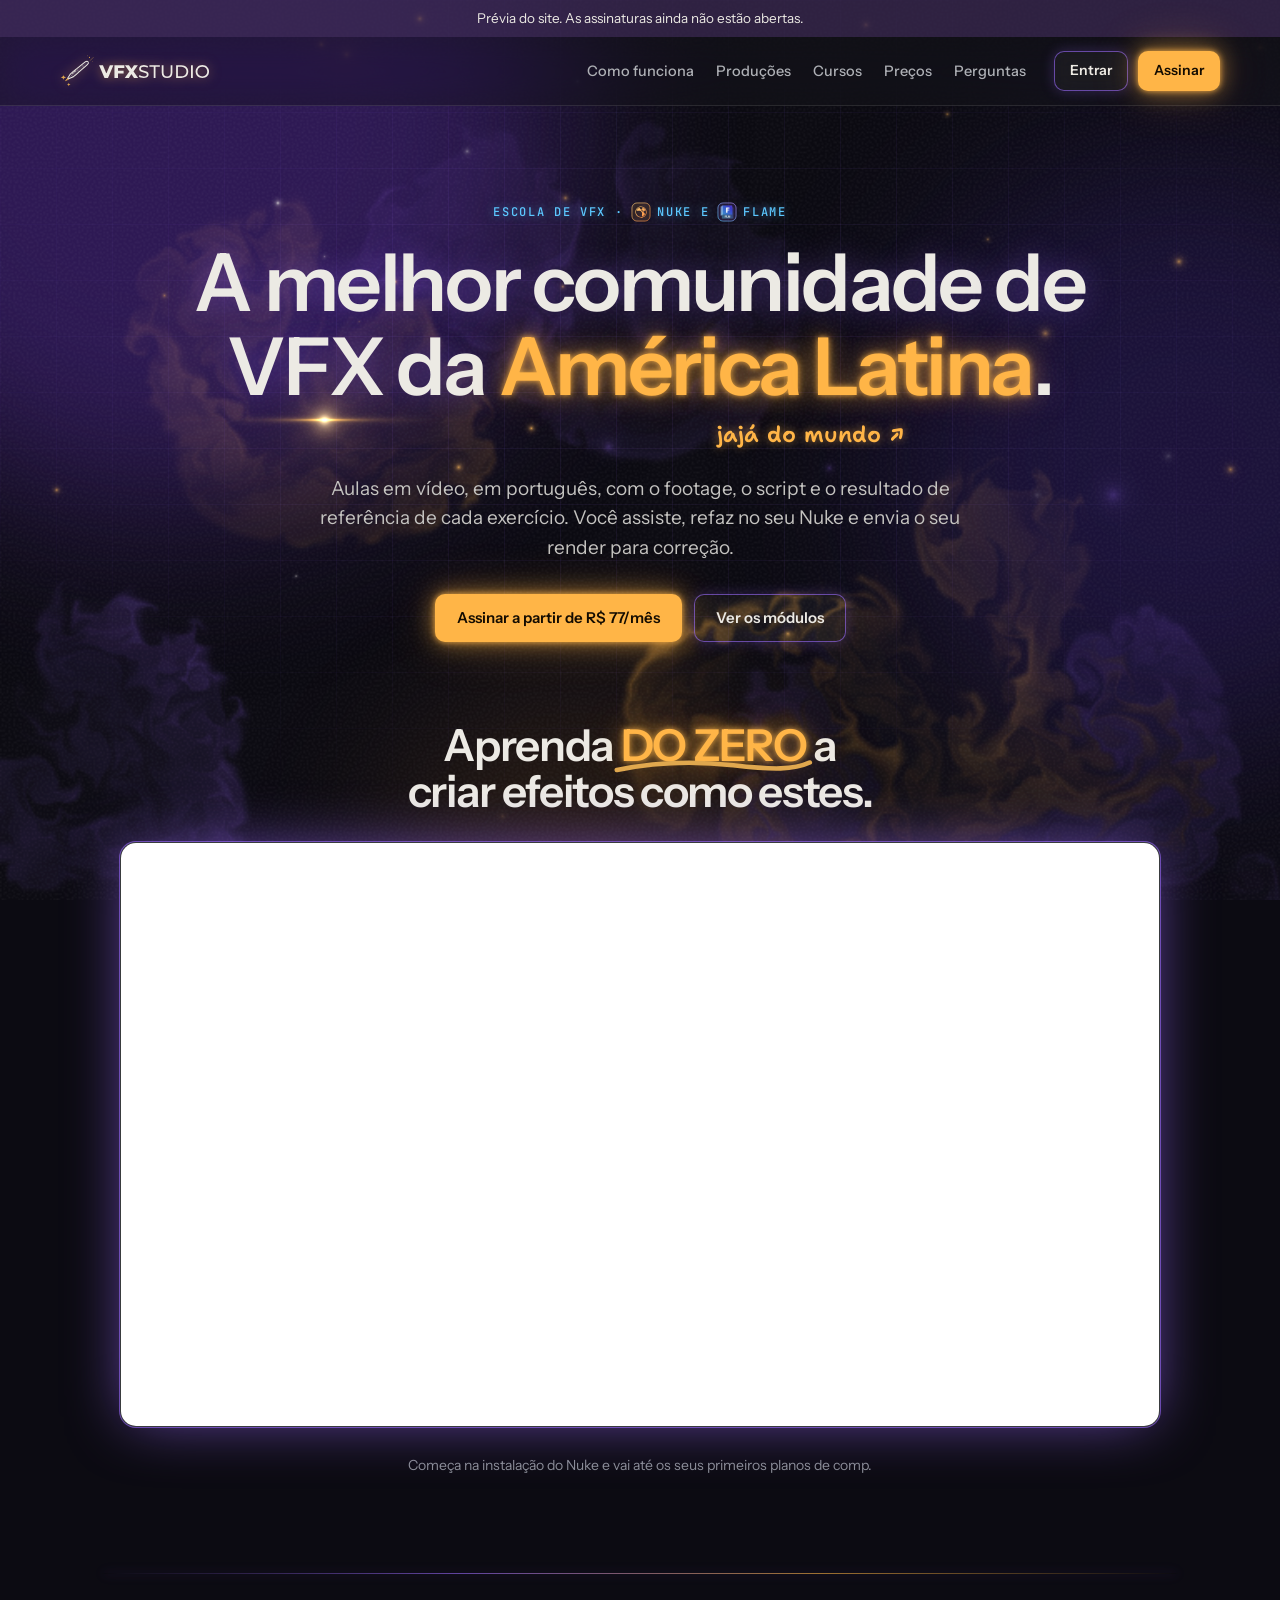
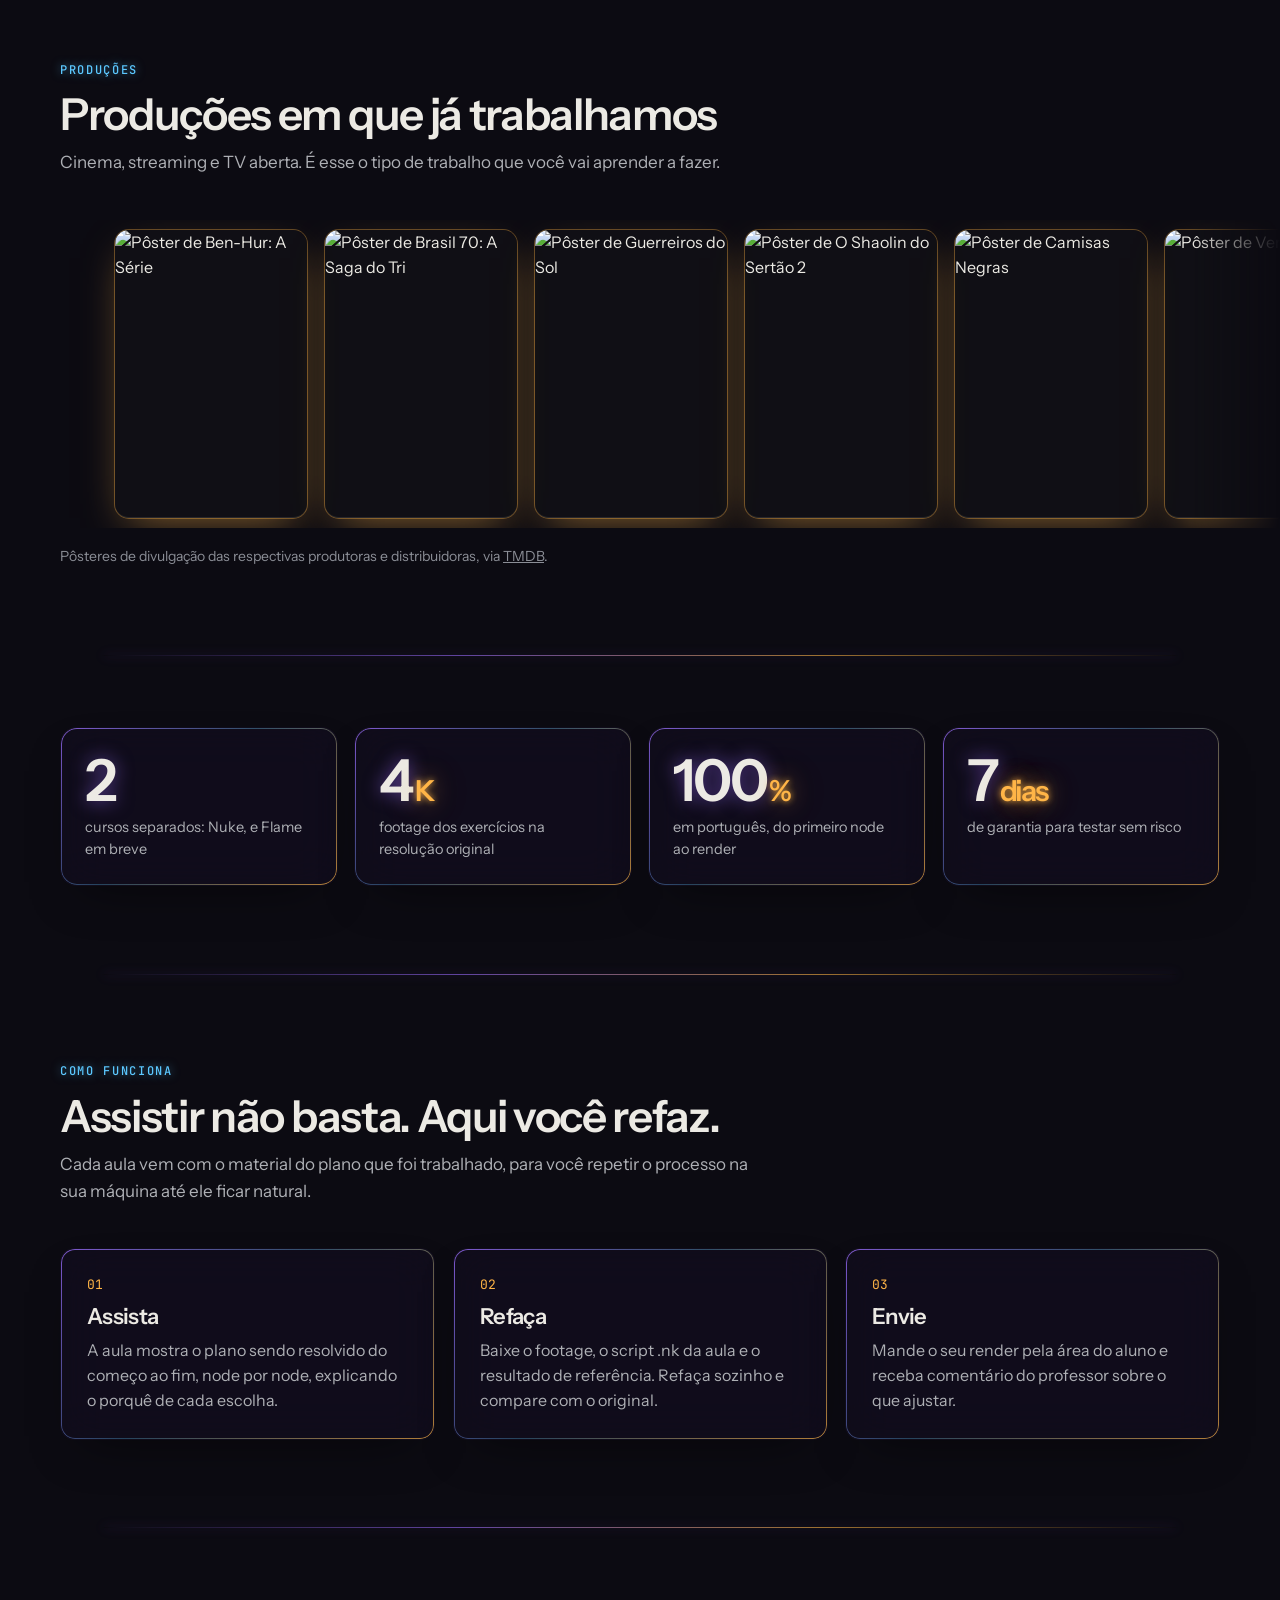
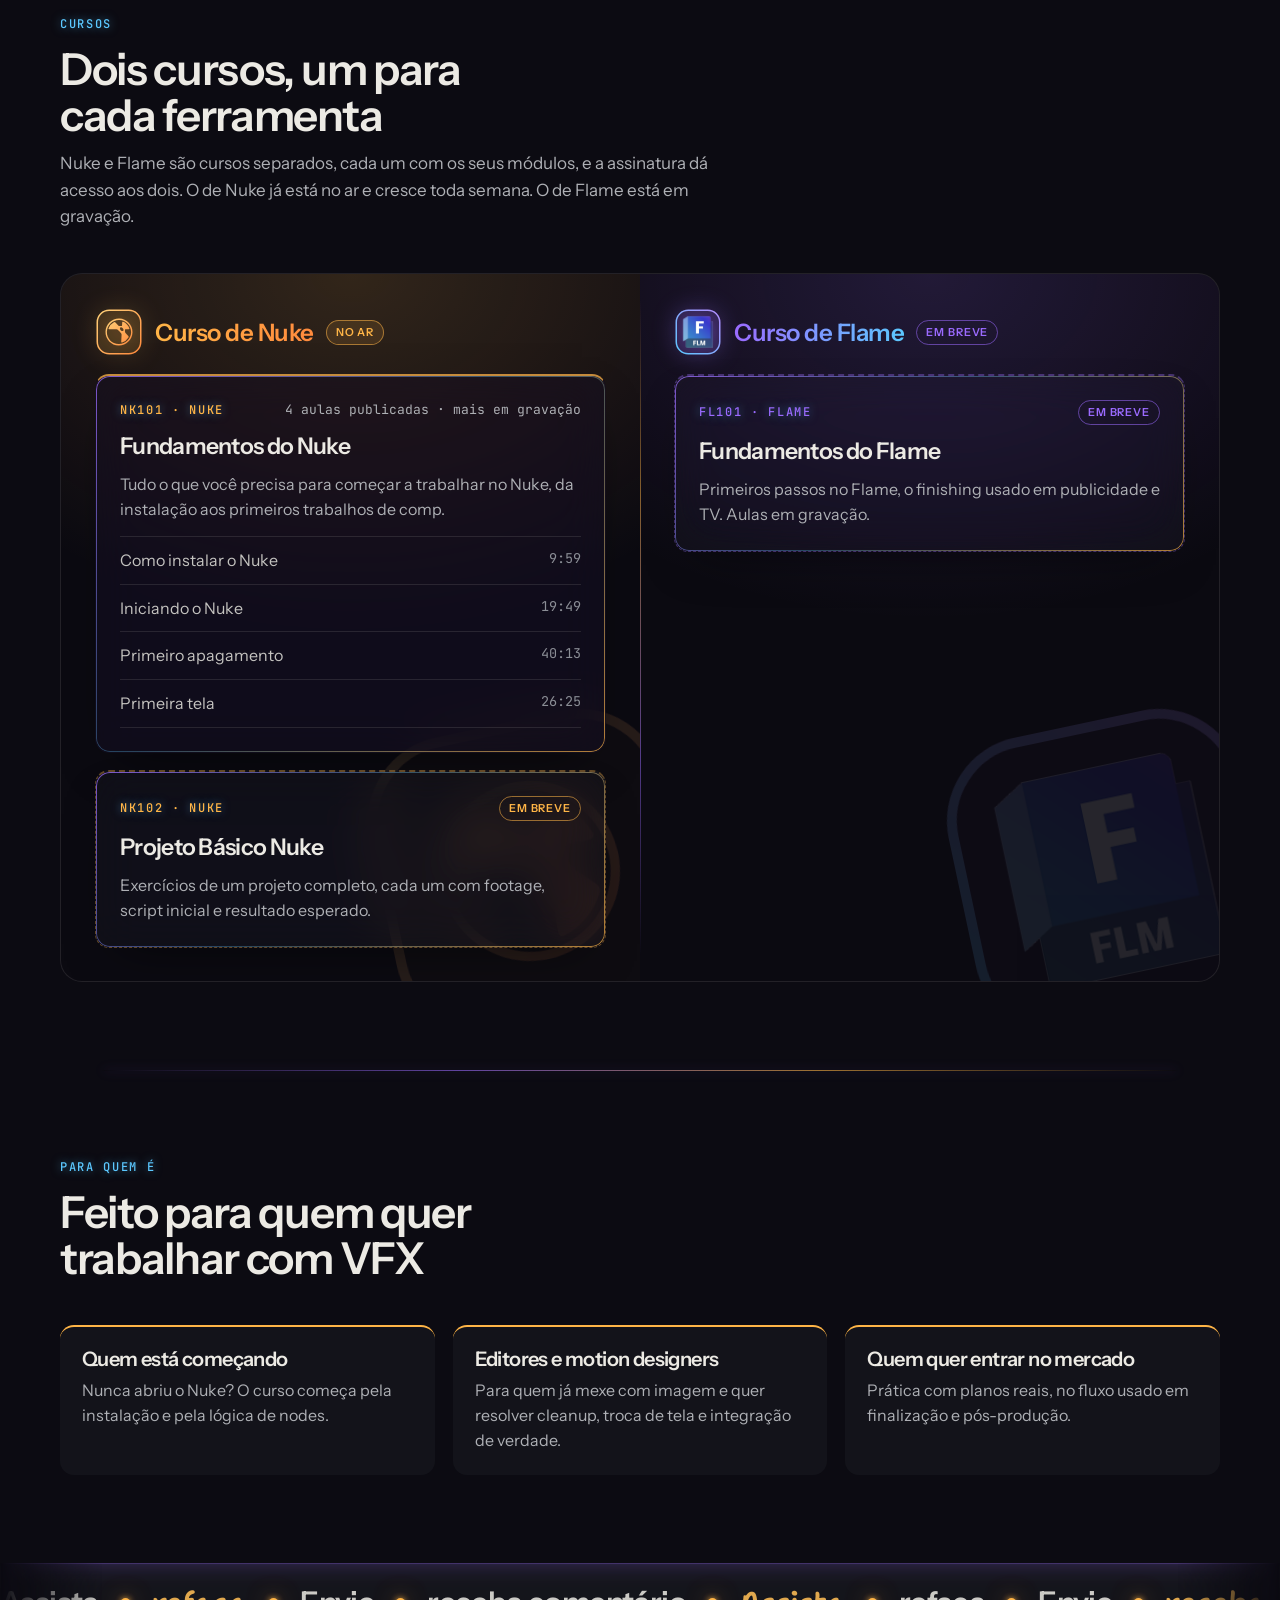
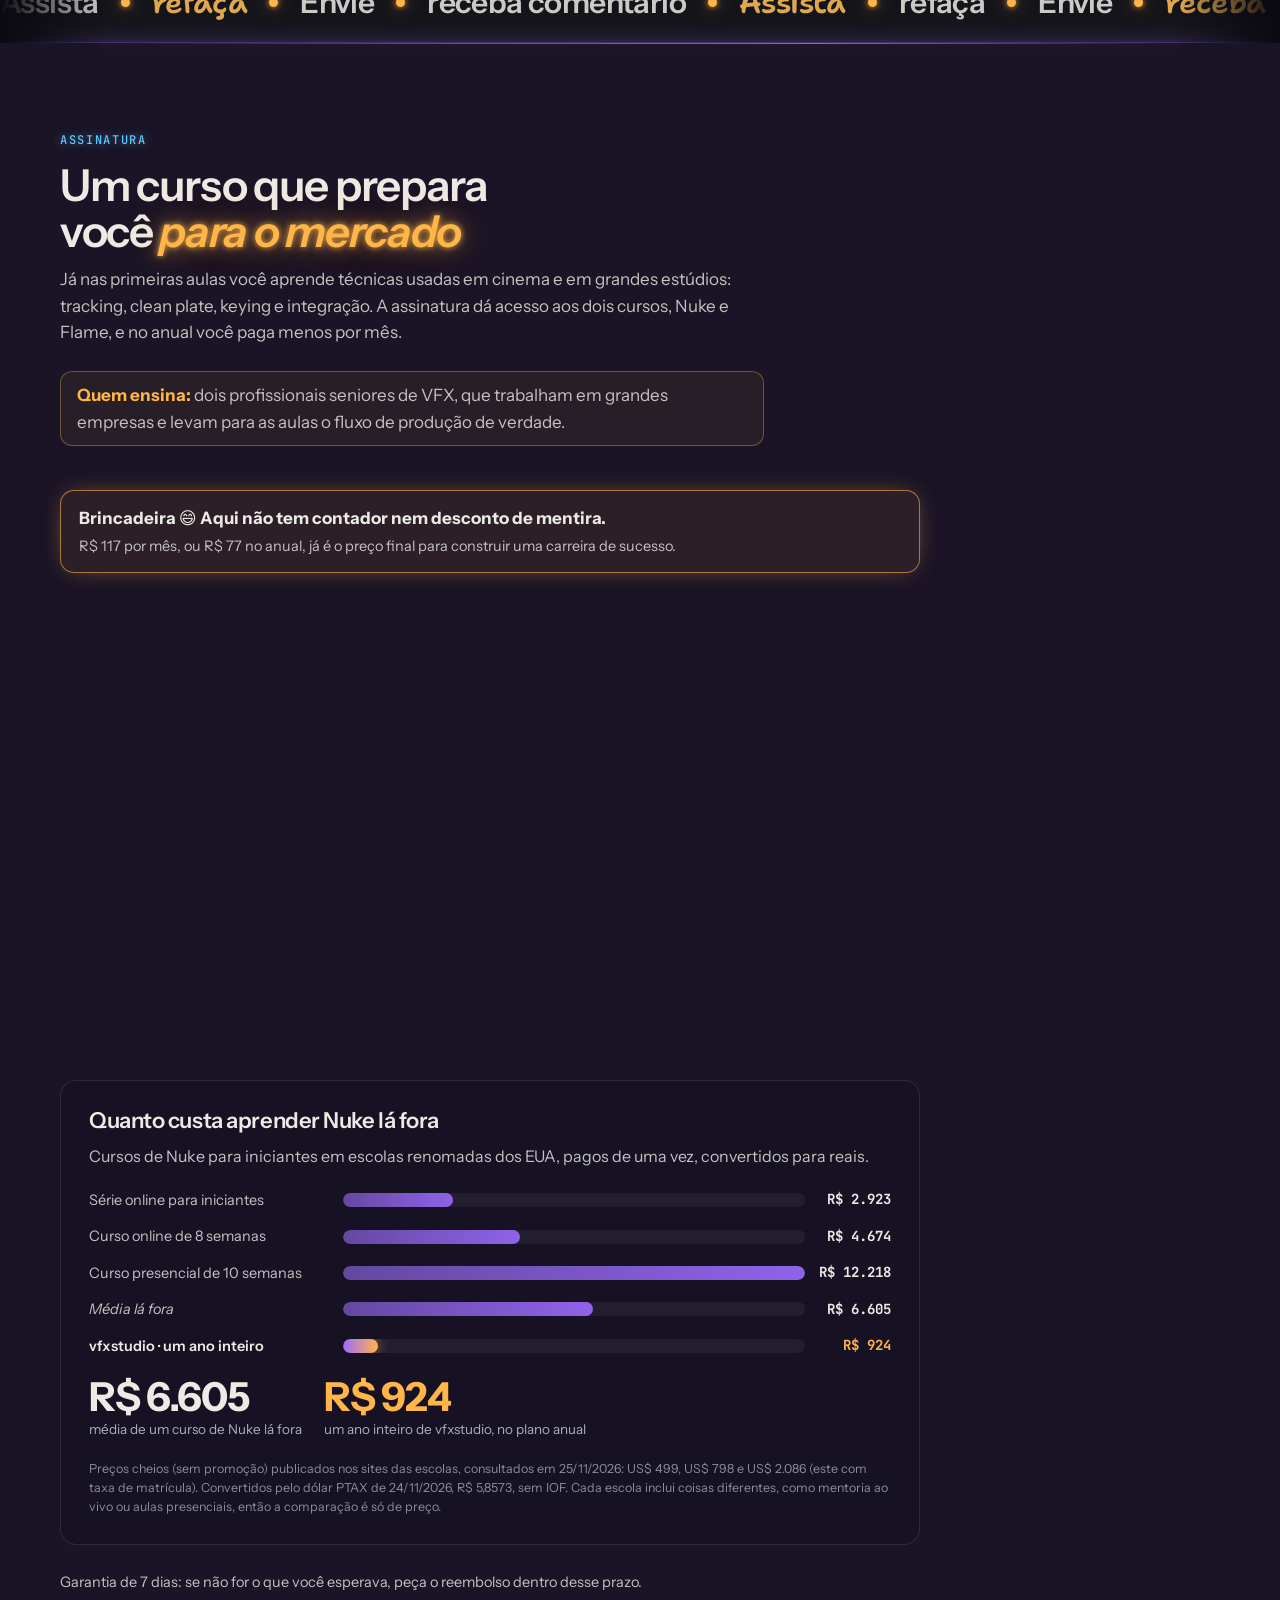
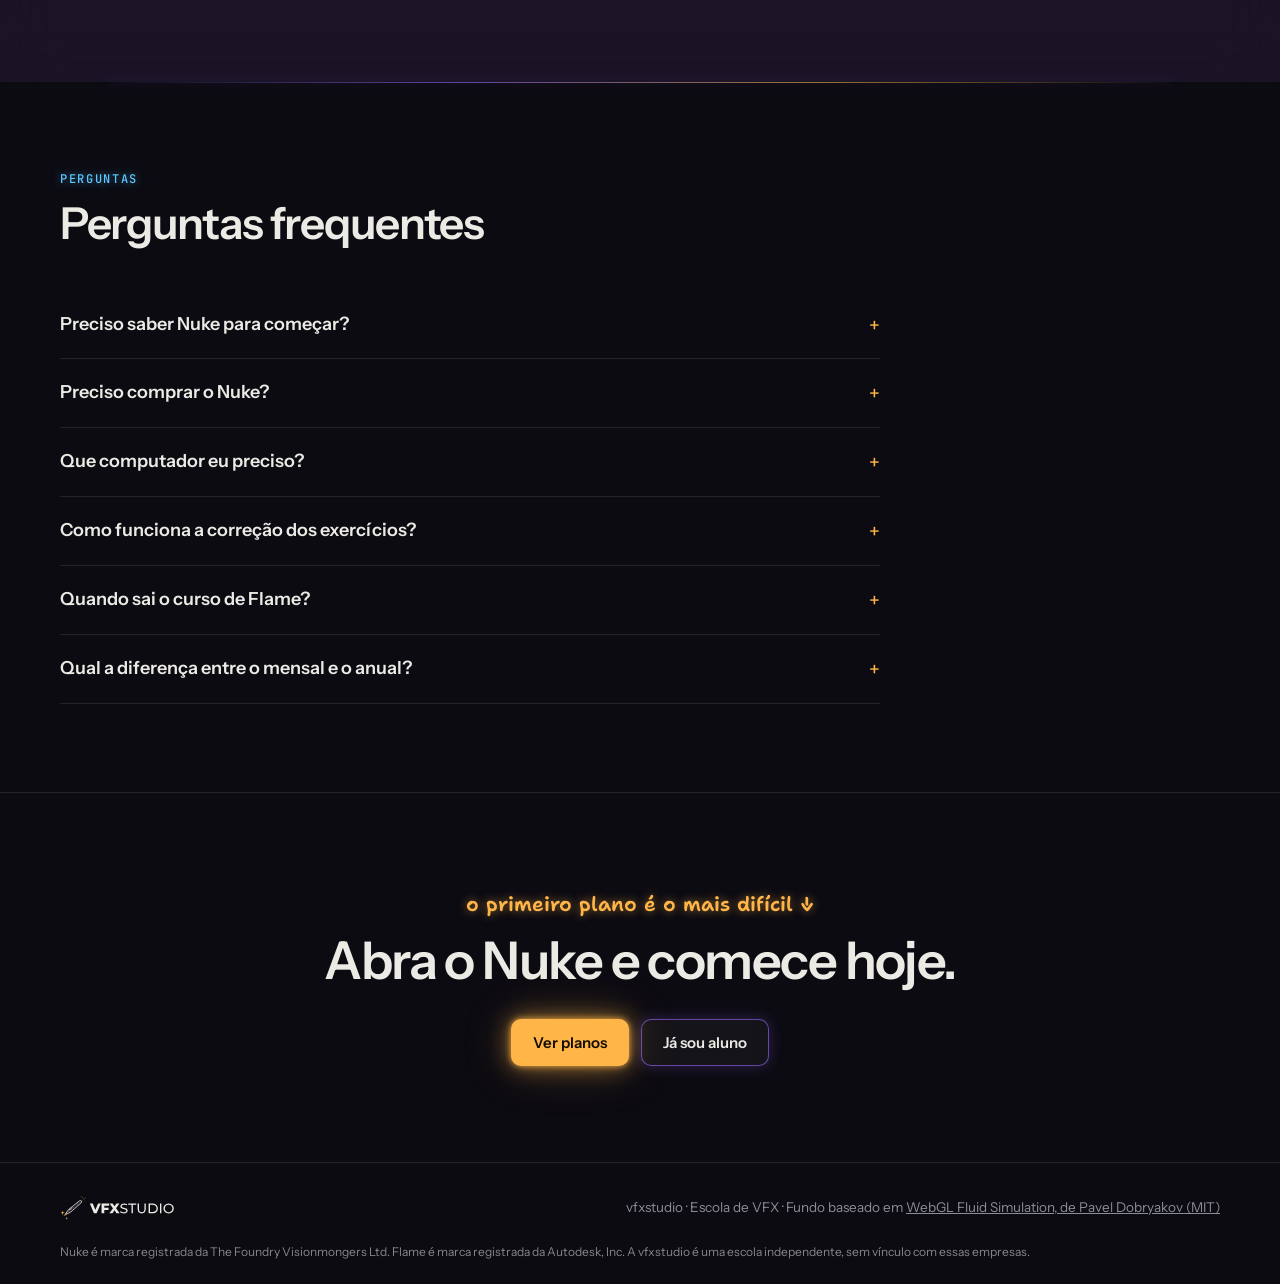
==== commit 95926a29: "Logo novo da vfxstudio: stylus, wordmark VFXSTUDIO em Montserrat, favicon e vinheta Co-Authored-By: " ====
--- a/index.html
+++ b/index.html
@@ -2,7 +2,7 @@
 <html lang="pt-BR">
 <head>
 <script>/* atualiza sozinho: se esta página estiver velha no cache, recarrega com a versão nova (ver scripts/versao.sh) */
-window.FOS_BUILD='202611260147';(function(){try{fetch('version.txt?t='+Date.now(),{cache:'no-store'}).then(function(r){return r.ok?r.text():''}).then(function(v){v=(v||'').trim();if(!v||v===window.FOS_BUILD)return;var k='fosv-'+v;if(sessionStorage.getItem(k))return;sessionStorage.setItem(k,'1');var u=new URL(location.href);u.searchParams.set('v',v);location.replace(u.href)}).catch(function(){})}catch(e){}})();</script>
+window.FOS_BUILD='202611260150';(function(){try{fetch('version.txt?t='+Date.now(),{cache:'no-store'}).then(function(r){return r.ok?r.text():''}).then(function(v){v=(v||'').trim();if(!v||v===window.FOS_BUILD)return;var k='fosv-'+v;if(sessionStorage.getItem(k))return;sessionStorage.setItem(k,'1');var u=new URL(location.href);u.searchParams.set('v',v);location.replace(u.href)}).catch(function(){})}catch(e){}})();</script>
 <script>/* F5 sempre volta ao topo, para as animações de entrada tocarem de novo */
 try{ if('scrollRestoration' in history) history.scrollRestoration='manual';
   const nav=performance.getEntriesByType&&performance.getEntriesByType('navigation')[0];
@@ -15,7 +15,7 @@
 <meta name="description" content="vfxstudio, escola de VFX em português. Curso de Nuke no ar e curso de Flame em breve. Aprenda refazendo cada plano com o footage e o script da aula.">
 <meta name="robots" content="noindex">
 <meta name="theme-color" content="#18191C">
-<link rel="icon" href="favicon.svg" type="image/svg+xml">
+<link rel="icon" href="favicon.svg?v=2" type="image/svg+xml">
 <link rel="preconnect" href="https://fonts.googleapis.com">
 <link rel="preconnect" href="https://fonts.gstatic.com" crossorigin>
 <link rel="stylesheet" href="https://fonts.googleapis.com/css2?family=Shantell+Sans:wght@400;600&family=Instrument+Sans:wght@400;500;600&family=JetBrains+Mono:wght@400;500&display=swap">
@@ -223,7 +223,7 @@
 <div class="preview-bar">Prévia do site. As assinaturas ainda não estão abertas.</div>
 <header class="top">
   <div class="container">
-    <a class="brand" href="#topo" aria-label="vfxstudio, início"><img src="assets/logo.svg" alt="vfxstudio" width="165" height="34"></a>
+    <a class="brand" href="#topo" aria-label="vfxstudio, início"><img src="assets/logo.svg?v=2" alt="vfxstudio" width="152" height="34"></a>
     <nav aria-label="Seções">
       <a href="#como">Como funciona</a>
       <a href="#producoes">Produções</a>
@@ -411,7 +411,7 @@
 
 <footer>
   <div class="container">
-    <img src="assets/logo.svg" alt="vfxstudio" width="127" height="26">
+    <img src="assets/logo.svg?v=2" alt="vfxstudio" width="116" height="26">
     <span>vfxstudio · Escola de VFX · Fundo baseado em <a href="assets/fluid-LICENSE.txt" style="text-decoration:underline">WebGL Fluid Simulation, de Pavel Dobryakov (MIT)</a></span>
     <span class="tm">Nuke é marca registrada da The Foundry Visionmongers Ltd. Flame é marca registrada da Autodesk, Inc. A vfxstudio é uma escola independente, sem vínculo com essas empresas.</span>
   </div>
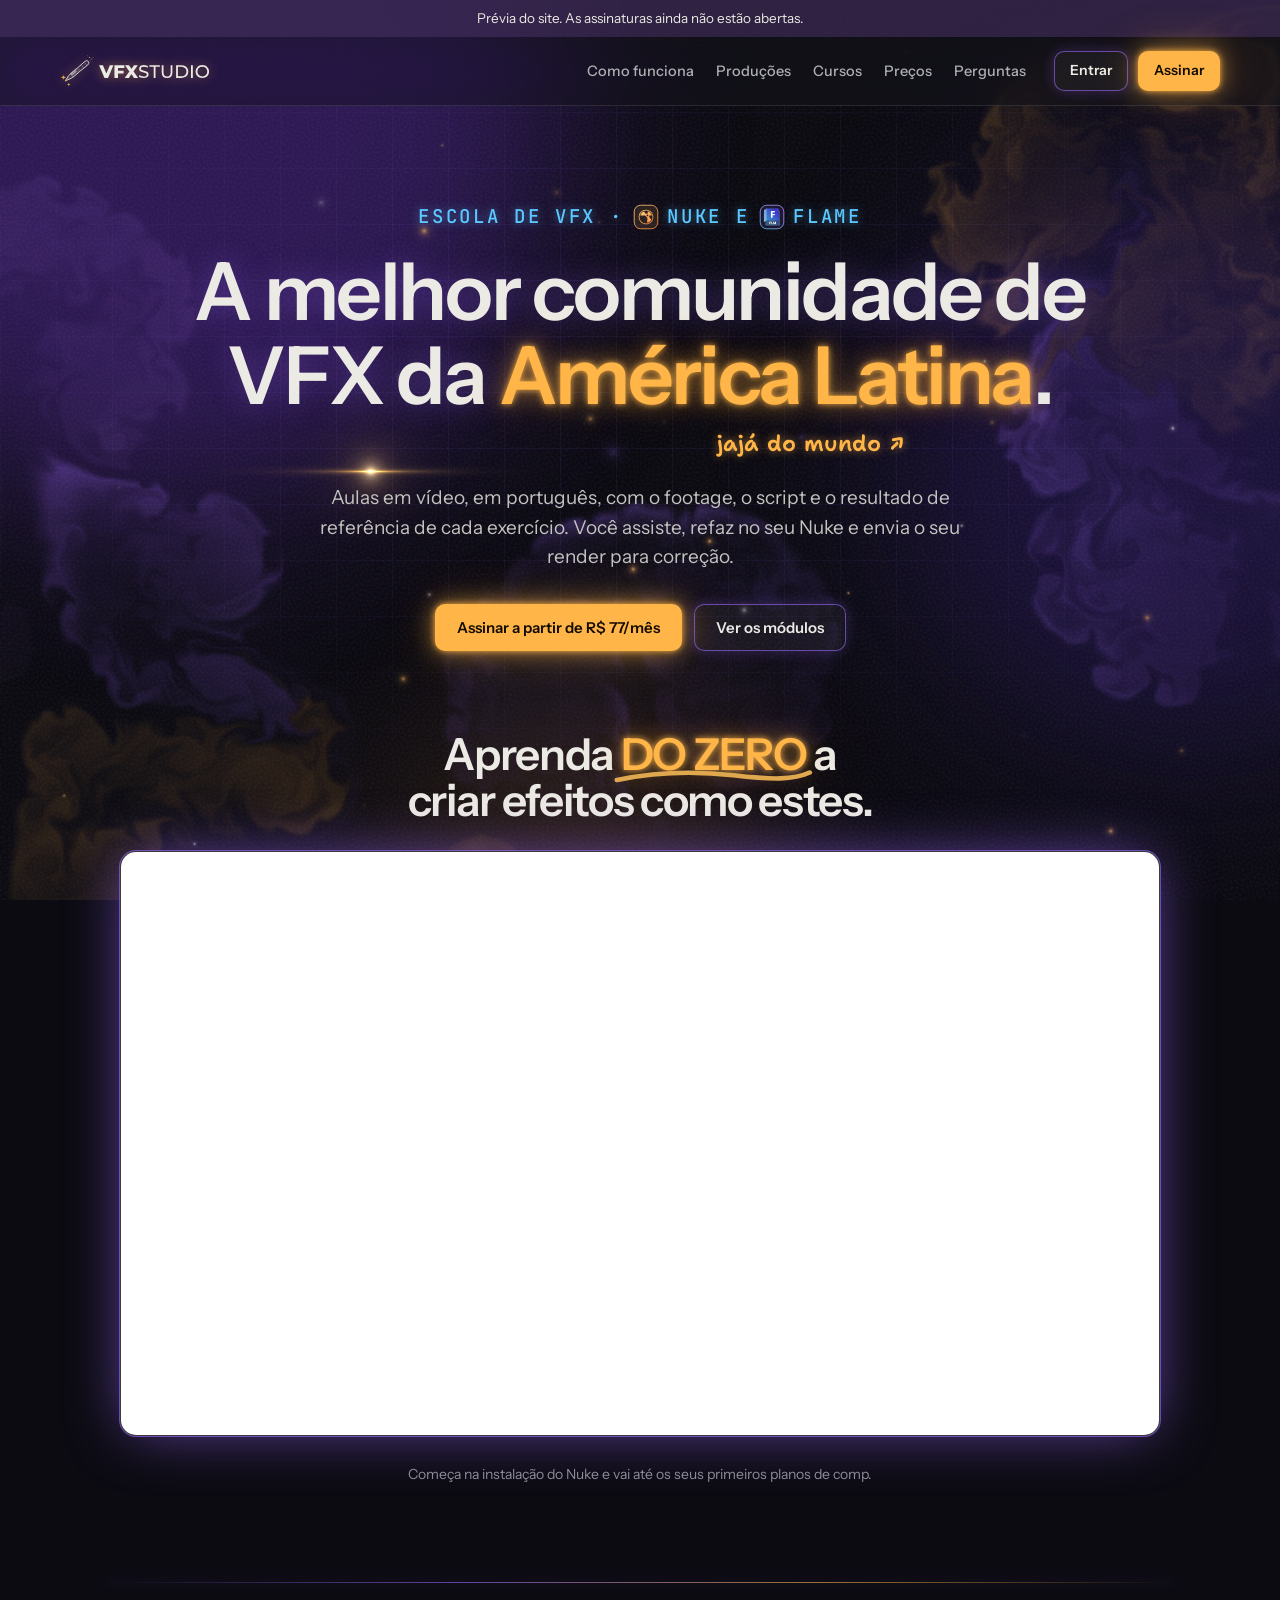
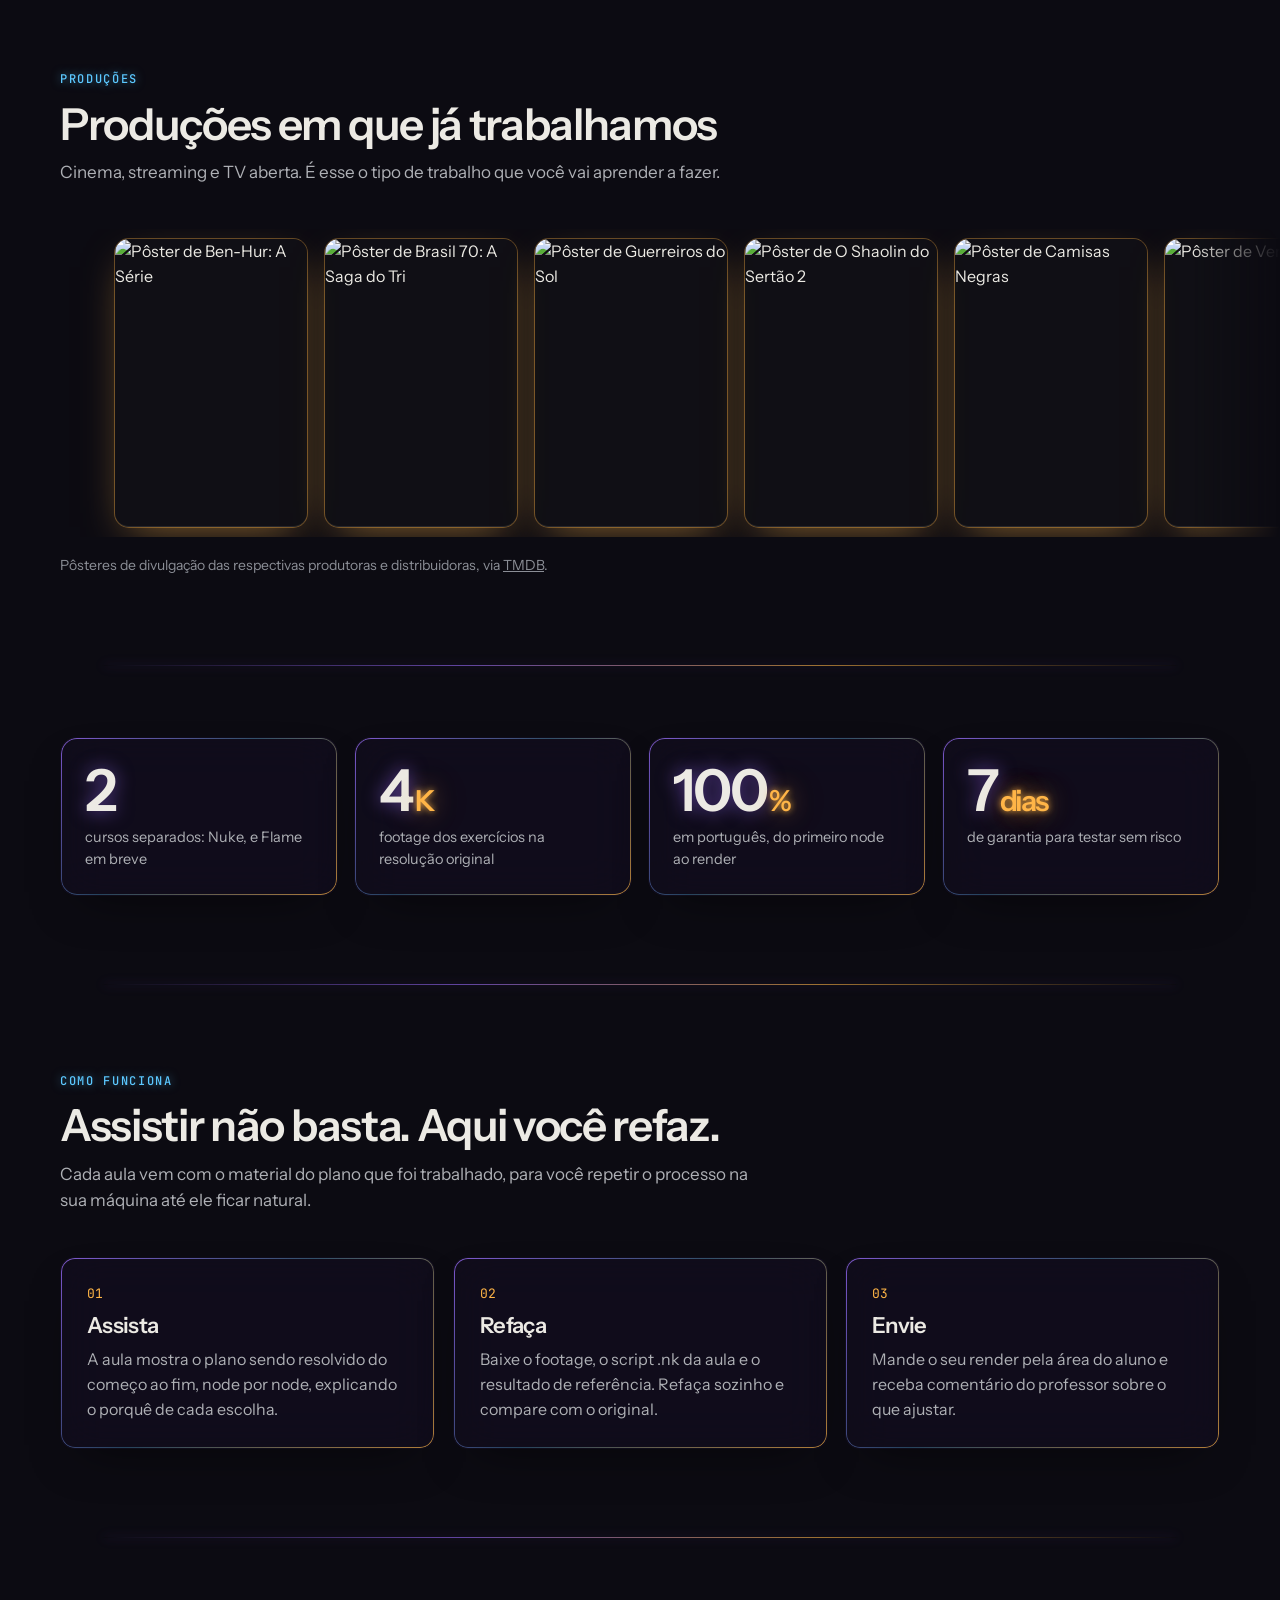
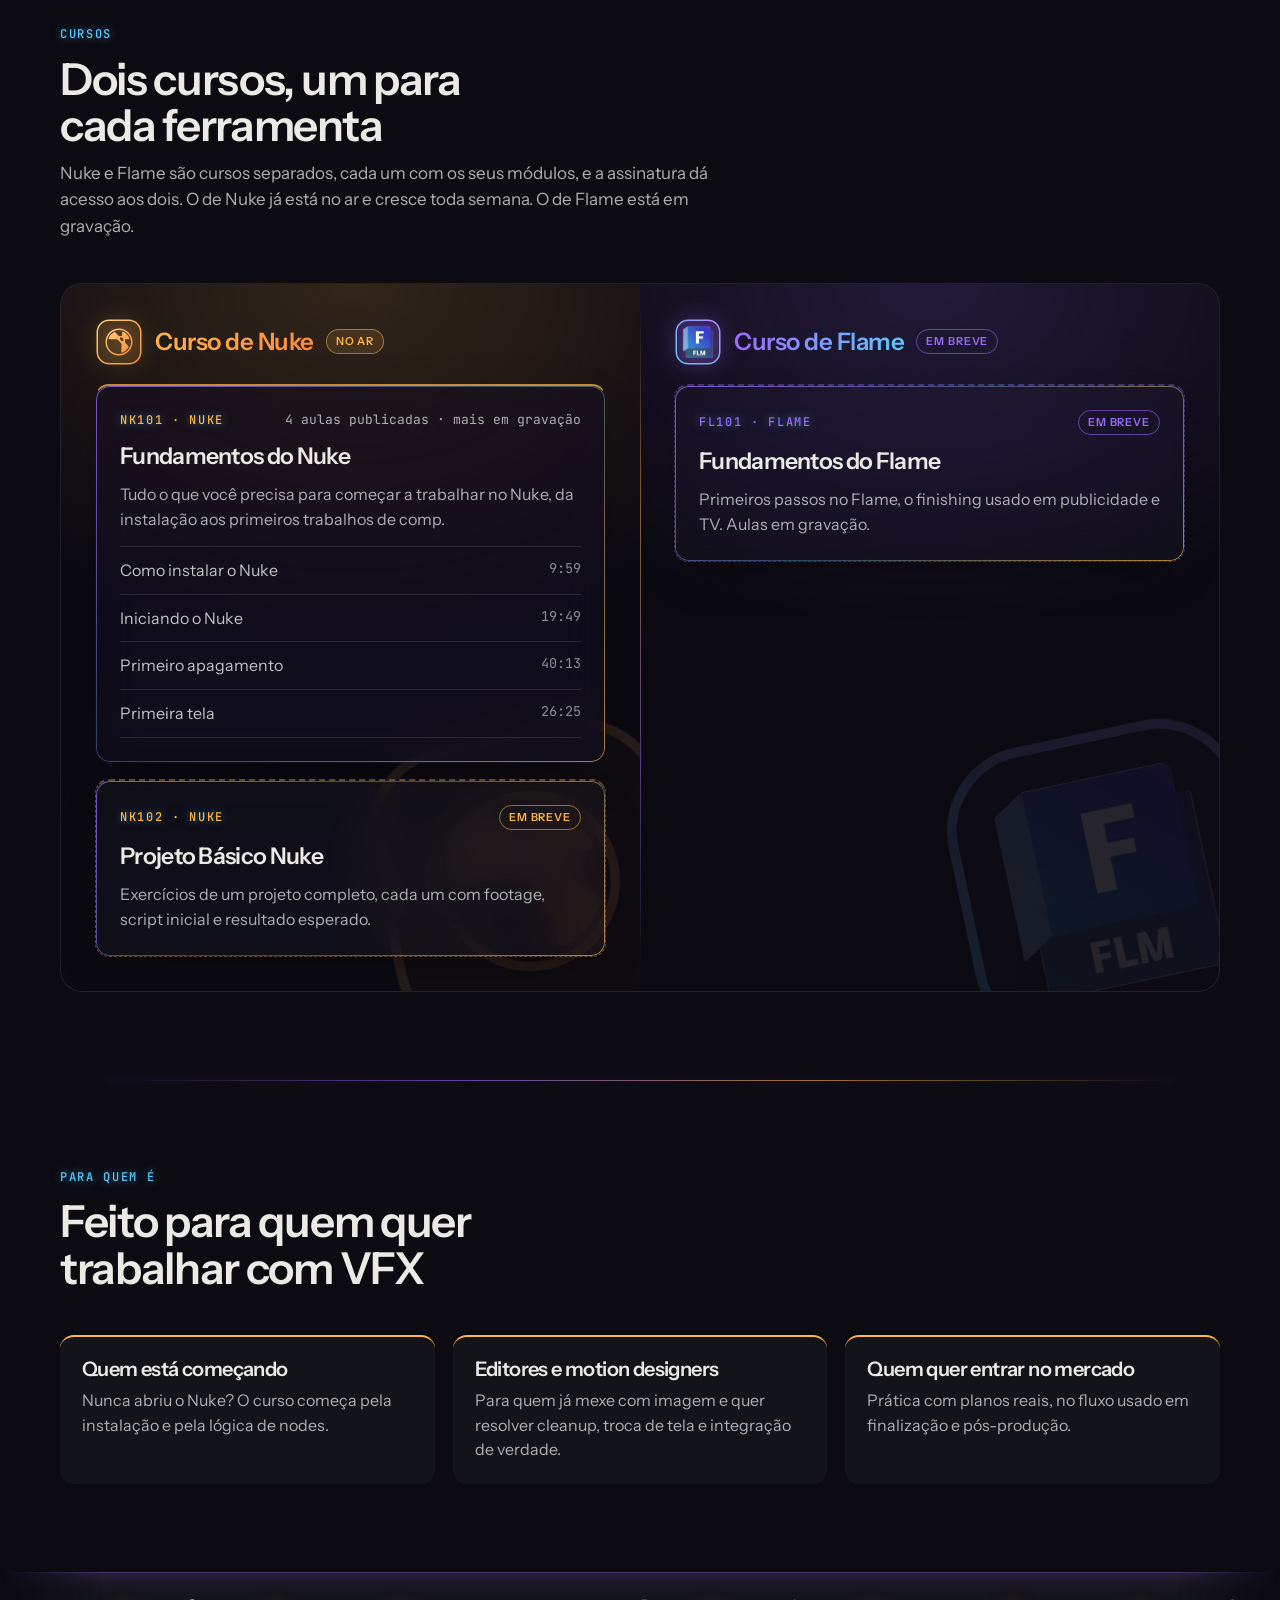
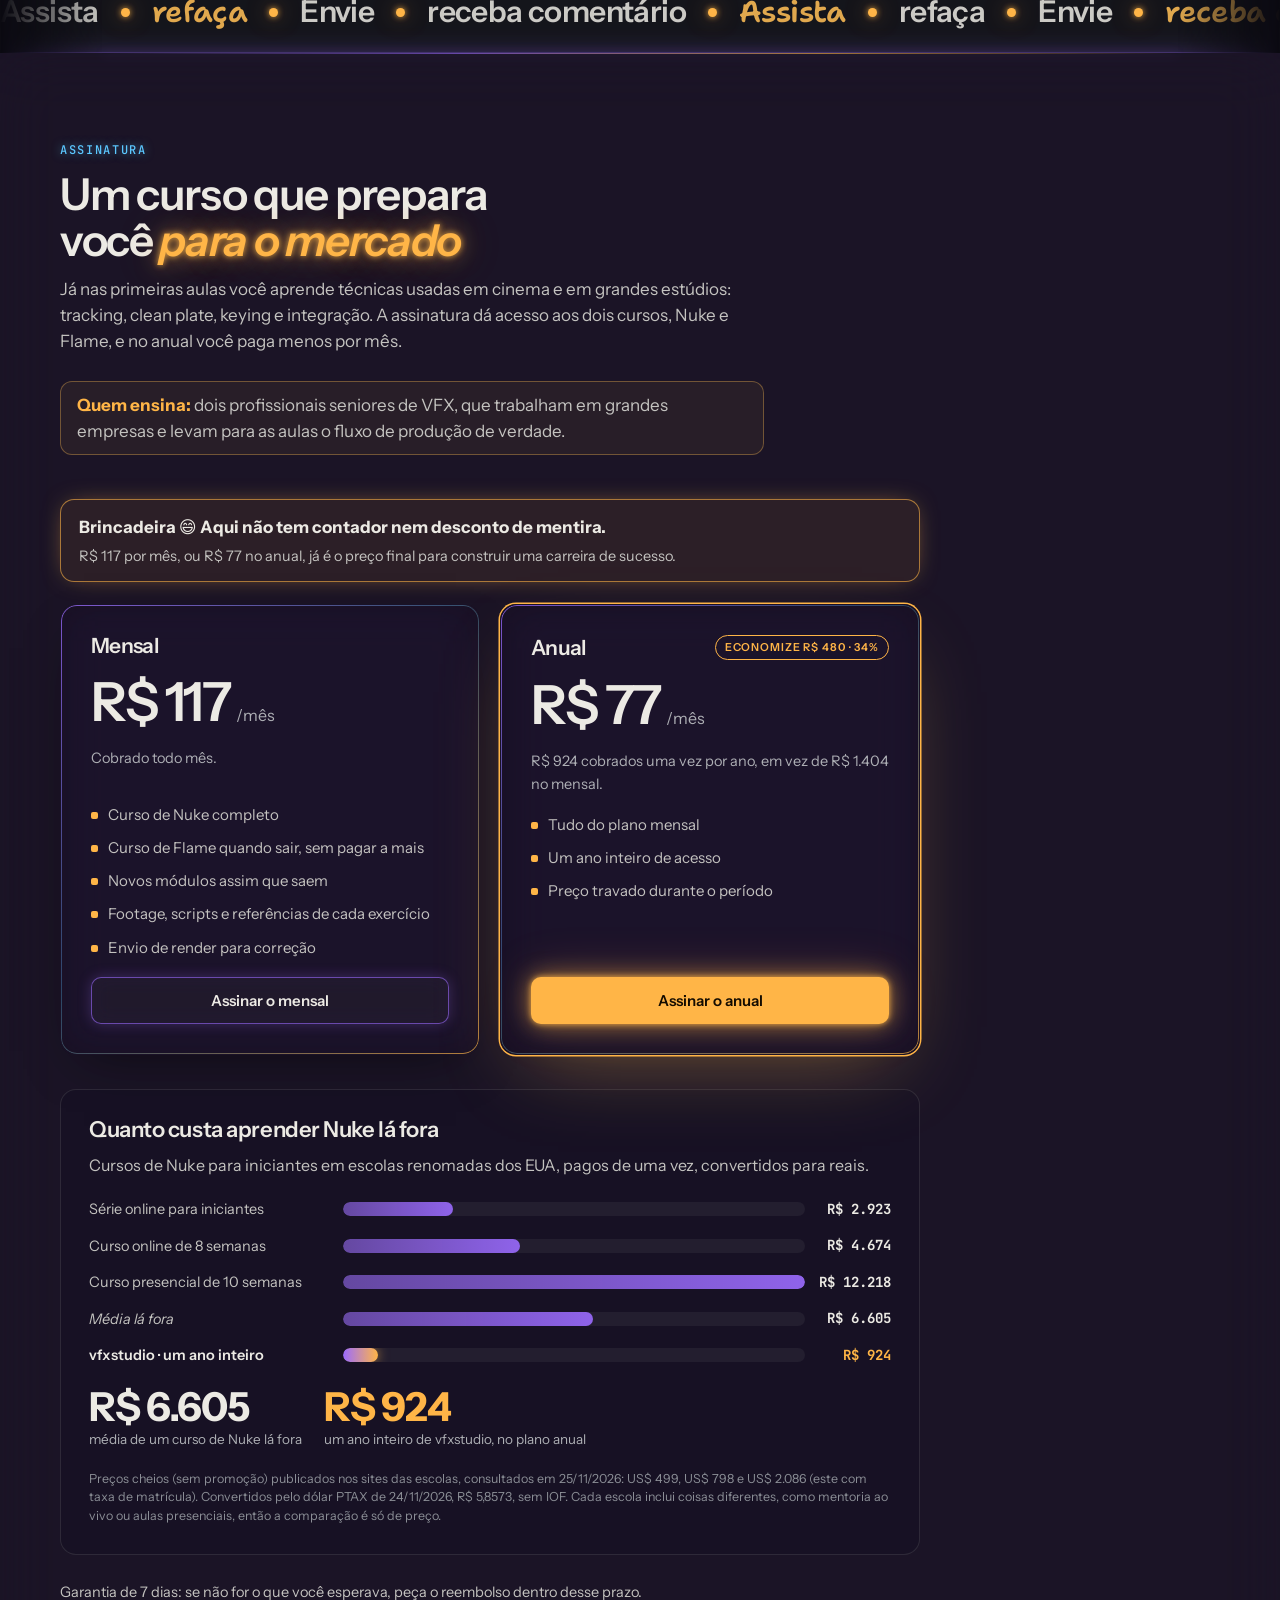
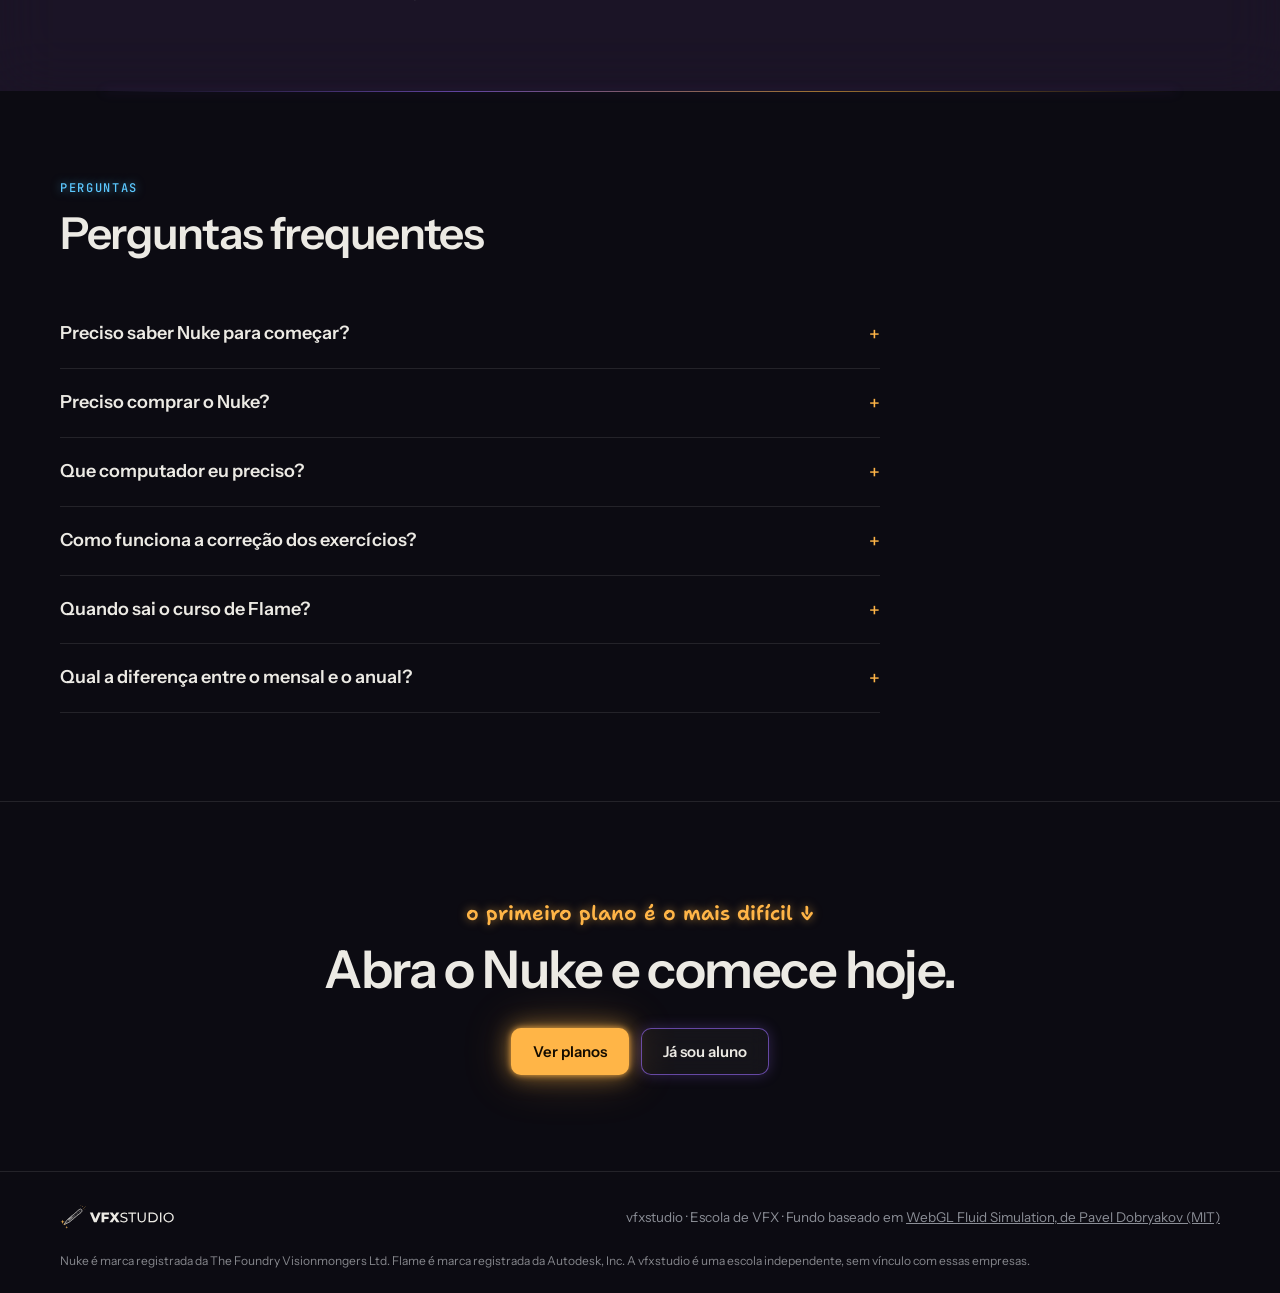
==== commit 4e618fb8: "Stylus mais fiel à referência e "Escola de VFX" maior Co-Authored-By: Claude Opus 5.5 <noreply@anthr" ====
--- a/index.html
+++ b/index.html
@@ -2,7 +2,7 @@
 <html lang="pt-BR">
 <head>
 <script>/* atualiza sozinho: se esta página estiver velha no cache, recarrega com a versão nova (ver scripts/versao.sh) */
-window.FOS_BUILD='202611260150';(function(){try{fetch('version.txt?t='+Date.now(),{cache:'no-store'}).then(function(r){return r.ok?r.text():''}).then(function(v){v=(v||'').trim();if(!v||v===window.FOS_BUILD)return;var k='fosv-'+v;if(sessionStorage.getItem(k))return;sessionStorage.setItem(k,'1');var u=new URL(location.href);u.searchParams.set('v',v);location.replace(u.href)}).catch(function(){})}catch(e){}})();</script>
+window.FOS_BUILD='202611260152';(function(){try{fetch('version.txt?t='+Date.now(),{cache:'no-store'}).then(function(r){return r.ok?r.text():''}).then(function(v){v=(v||'').trim();if(!v||v===window.FOS_BUILD)return;var k='fosv-'+v;if(sessionStorage.getItem(k))return;sessionStorage.setItem(k,'1');var u=new URL(location.href);u.searchParams.set('v',v);location.replace(u.href)}).catch(function(){})}catch(e){}})();</script>
 <script>/* F5 sempre volta ao topo, para as animações de entrada tocarem de novo */
 try{ if('scrollRestoration' in history) history.scrollRestoration='manual';
   const nav=performance.getEntriesByType&&performance.getEntriesByType('navigation')[0];
@@ -15,7 +15,7 @@
 <meta name="description" content="vfxstudio, escola de VFX em português. Curso de Nuke no ar e curso de Flame em breve. Aprenda refazendo cada plano com o footage e o script da aula.">
 <meta name="robots" content="noindex">
 <meta name="theme-color" content="#18191C">
-<link rel="icon" href="favicon.svg?v=2" type="image/svg+xml">
+<link rel="icon" href="favicon.svg?v=3" type="image/svg+xml">
 <link rel="preconnect" href="https://fonts.googleapis.com">
 <link rel="preconnect" href="https://fonts.gstatic.com" crossorigin>
 <link rel="stylesheet" href="https://fonts.googleapis.com/css2?family=Shantell+Sans:wght@400;600&family=Instrument+Sans:wght@400;500;600&family=JetBrains+Mono:wght@400;500&display=swap">
@@ -202,7 +202,7 @@
 footer .tm{display:block;width:100%;font-size:12px;color:var(--muted);opacity:.75;margin-top:6px}
 </style>
 <link rel="stylesheet" href="assets/fx.css?v=3">
-<link rel="stylesheet" href="assets/cursos.css?v=4">
+<link rel="stylesheet" href="assets/cursos.css?v=5">
 <link rel="stylesheet" href="assets/neon.css">
 <style>
 .top{background:rgba(20,21,24,.5)!important;-webkit-backdrop-filter:blur(20px) saturate(150%);backdrop-filter:blur(20px) saturate(150%)}
@@ -223,7 +223,7 @@
 <div class="preview-bar">Prévia do site. As assinaturas ainda não estão abertas.</div>
 <header class="top">
   <div class="container">
-    <a class="brand" href="#topo" aria-label="vfxstudio, início"><img src="assets/logo.svg?v=2" alt="vfxstudio" width="152" height="34"></a>
+    <a class="brand" href="#topo" aria-label="vfxstudio, início"><img src="assets/logo.svg?v=3" alt="vfxstudio" width="152" height="34"></a>
     <nav aria-label="Seções">
       <a href="#como">Como funciona</a>
       <a href="#producoes">Produções</a>
@@ -241,7 +241,7 @@
 <main id="topo">
   <section class="hero">
     <div class="container hero-in">
-      <span class="eyebrow hero-emb">Escola de VFX · <span data-emb="nk" data-s="20"></span>Nuke e <span data-emb="fl" data-s="20"></span>Flame</span>
+      <span class="eyebrow hero-emb">Escola de VFX · <span data-emb="nk" data-s="26"></span>Nuke e <span data-emb="fl" data-s="26"></span>Flame</span>
       <h1>A melhor comunidade de VFX da <em>América Latina</em>.</h1>
       <span class="mao world">jajá do mundo ↗</span>
       <p class="lead">Aulas em vídeo, em português, com o footage, o script e o resultado de referência de cada exercício. Você assiste, refaz no seu Nuke e envia o seu render para correção.</p>
@@ -411,7 +411,7 @@
 
 <footer>
   <div class="container">
-    <img src="assets/logo.svg?v=2" alt="vfxstudio" width="116" height="26">
+    <img src="assets/logo.svg?v=3" alt="vfxstudio" width="116" height="26">
     <span>vfxstudio · Escola de VFX · Fundo baseado em <a href="assets/fluid-LICENSE.txt" style="text-decoration:underline">WebGL Fluid Simulation, de Pavel Dobryakov (MIT)</a></span>
     <span class="tm">Nuke é marca registrada da The Foundry Visionmongers Ltd. Flame é marca registrada da Autodesk, Inc. A vfxstudio é uma escola independente, sem vínculo com essas empresas.</span>
   </div>
--- a/assets/cursos.css
+++ b/assets/cursos.css
@@ -31,3 +31,5 @@
 .hero-emb{display:inline-flex;align-items:center;gap:6px;flex-wrap:wrap}
 .hero-emb .emb{margin-left:2px}
 .mhead .emb{filter:drop-shadow(0 0 10px rgba(var(--cc-rgb),.4))}
+/* topo da home: "Escola de VFX · Nuke e Flame" maior (pedido do Mauricio) */
+.hero .eyebrow.hero-emb{font-size:clamp(15px,1.6vw,19px);gap:8px}
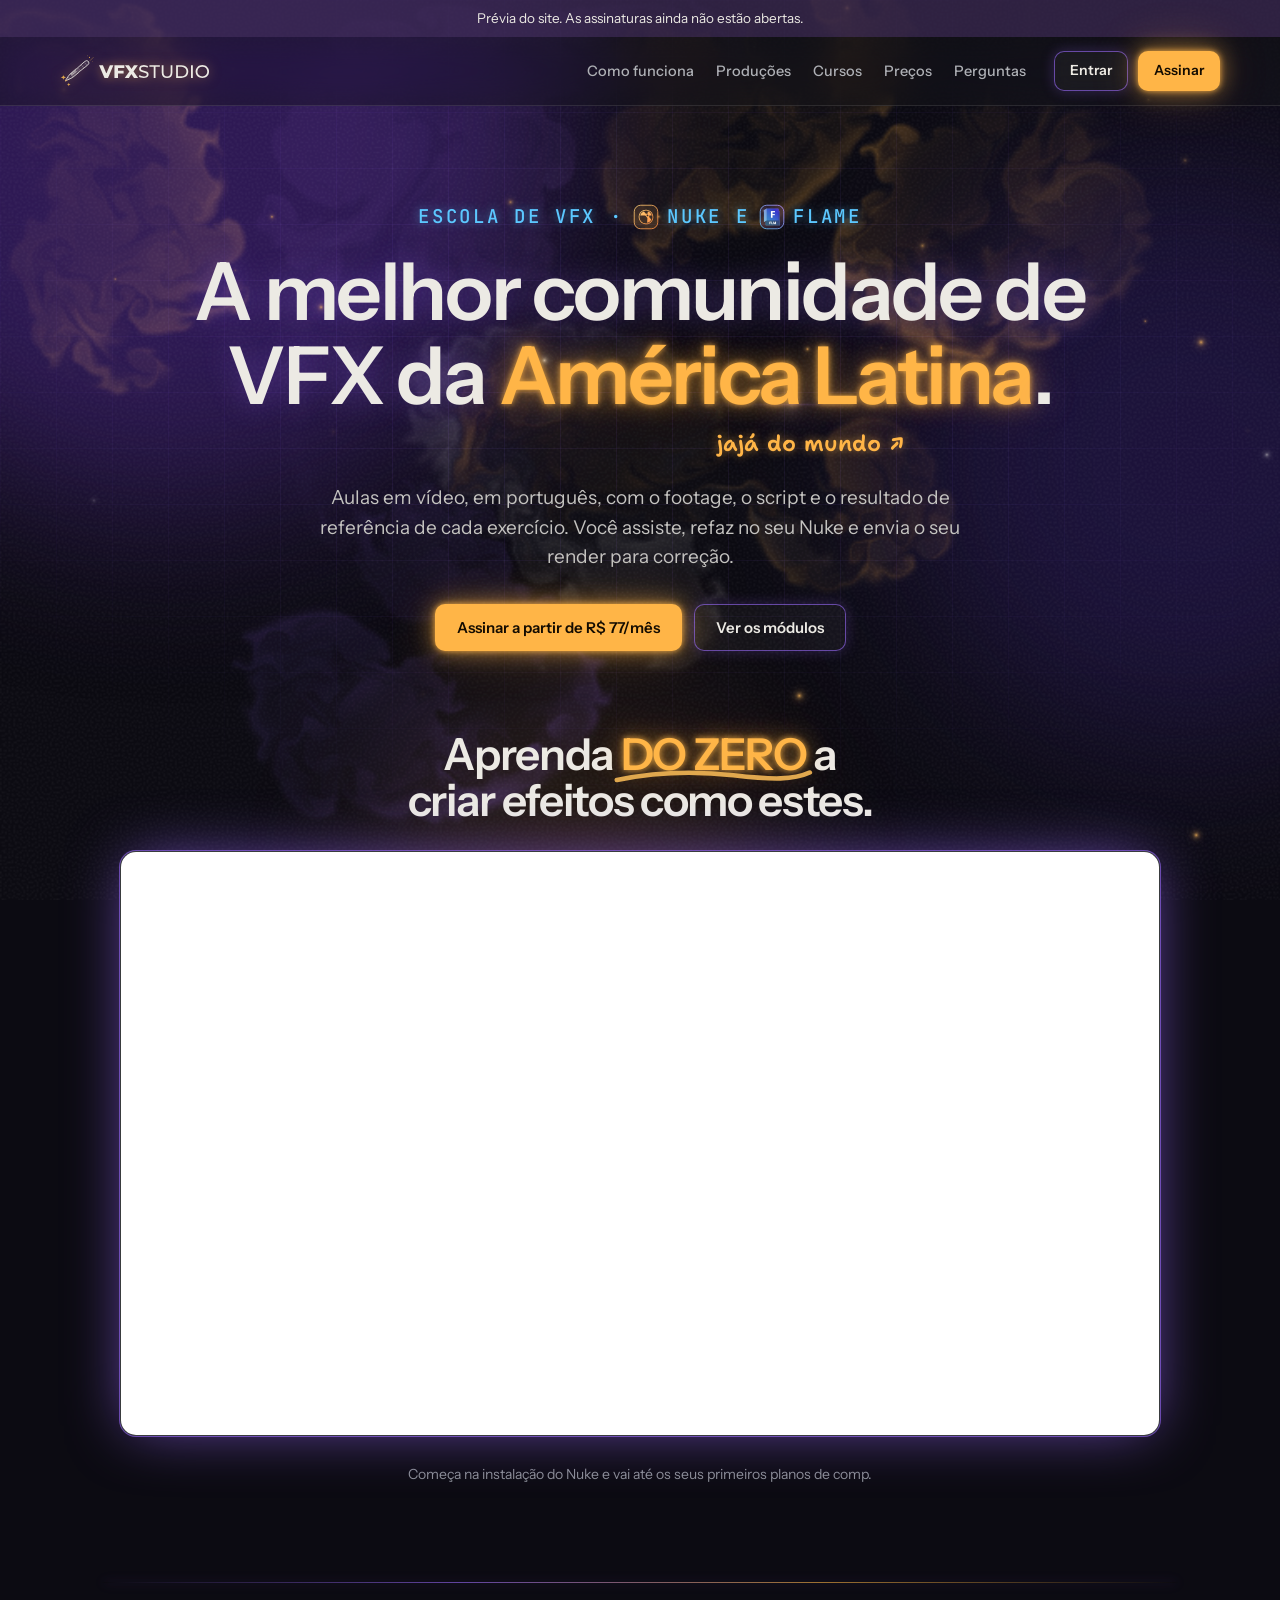
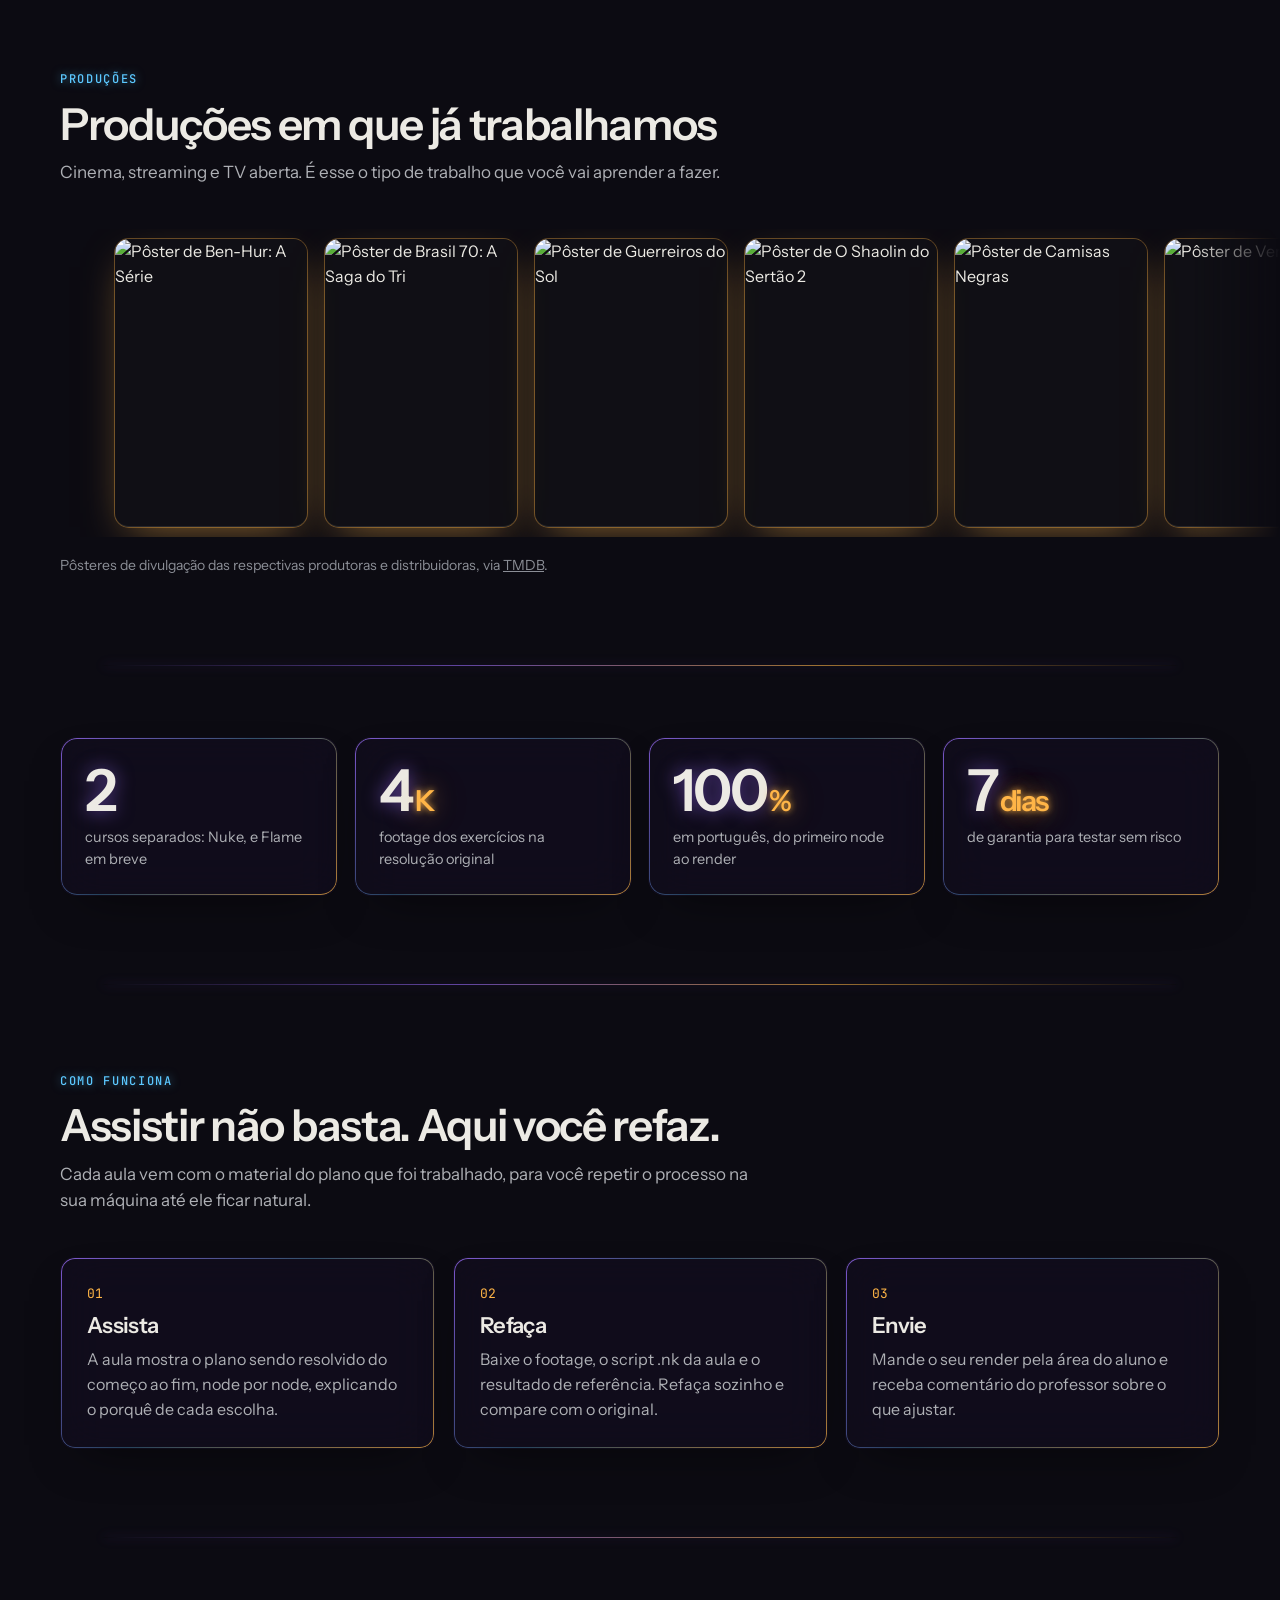
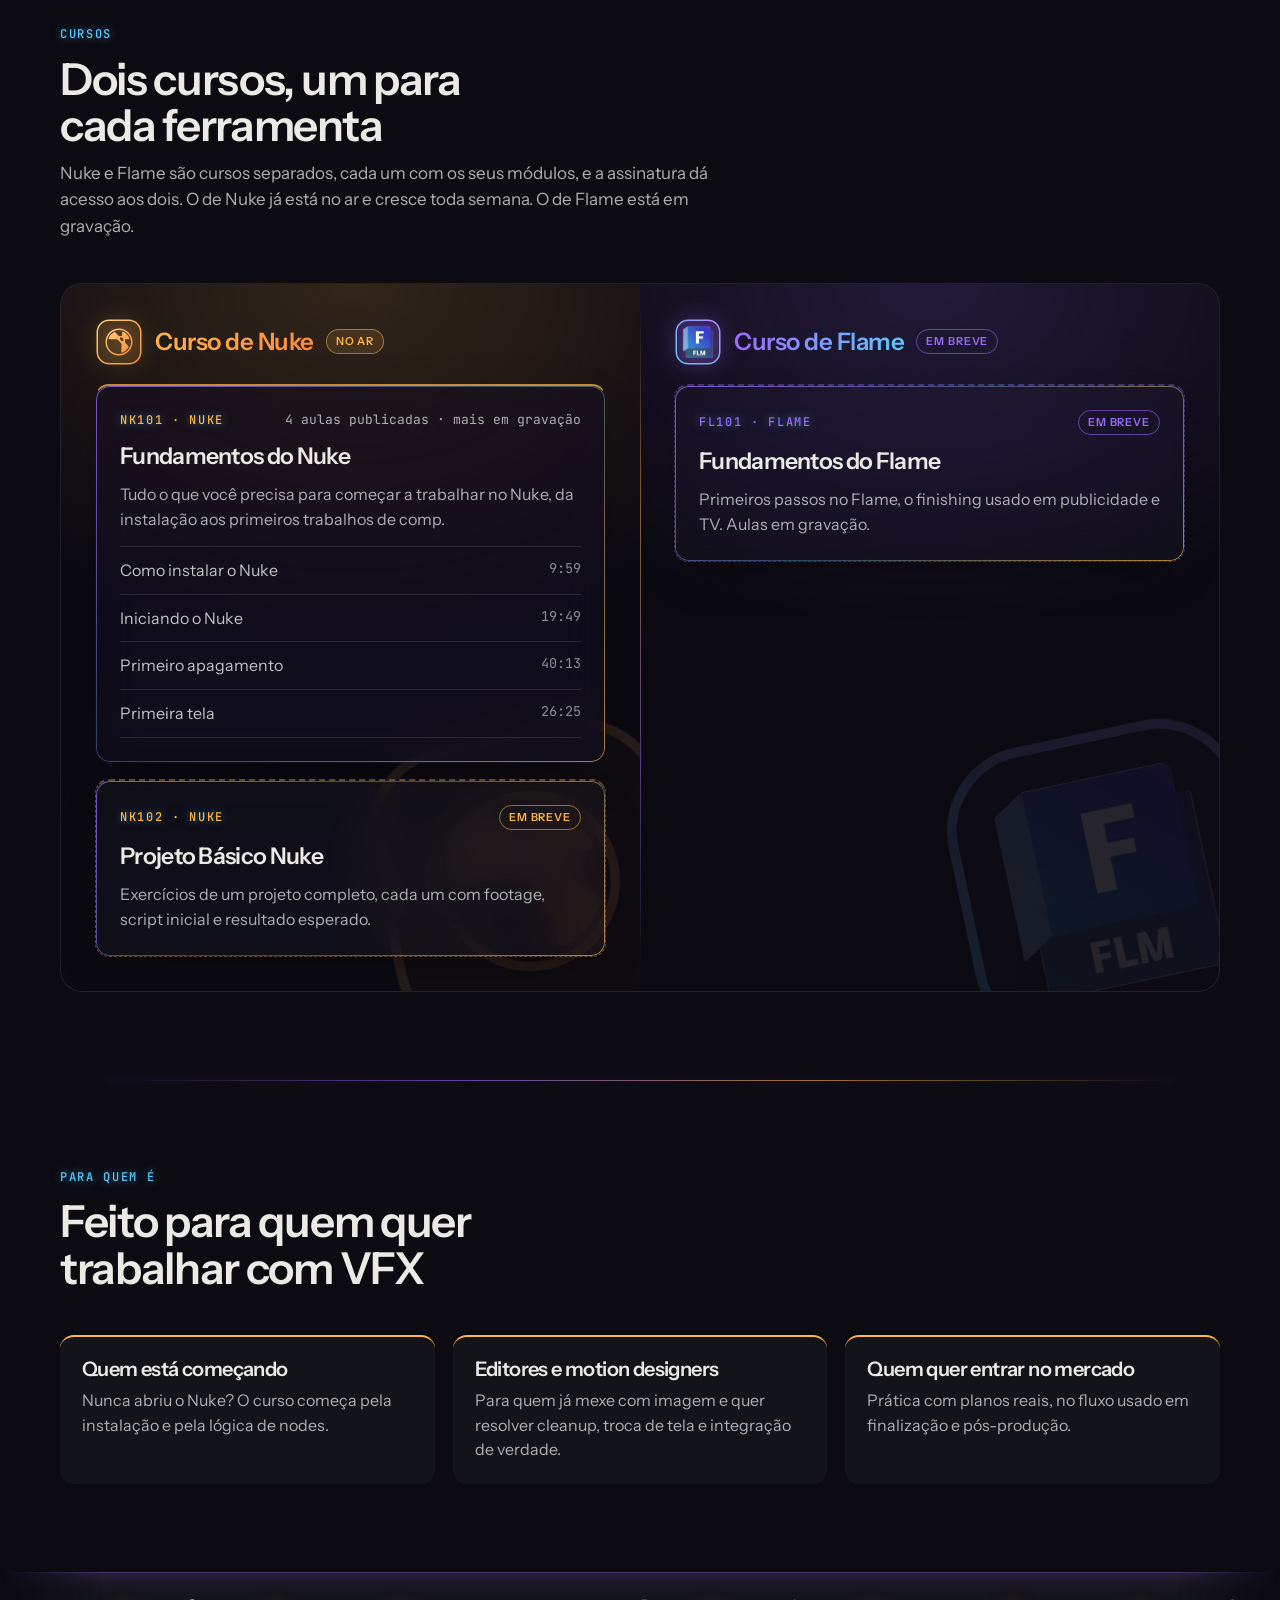
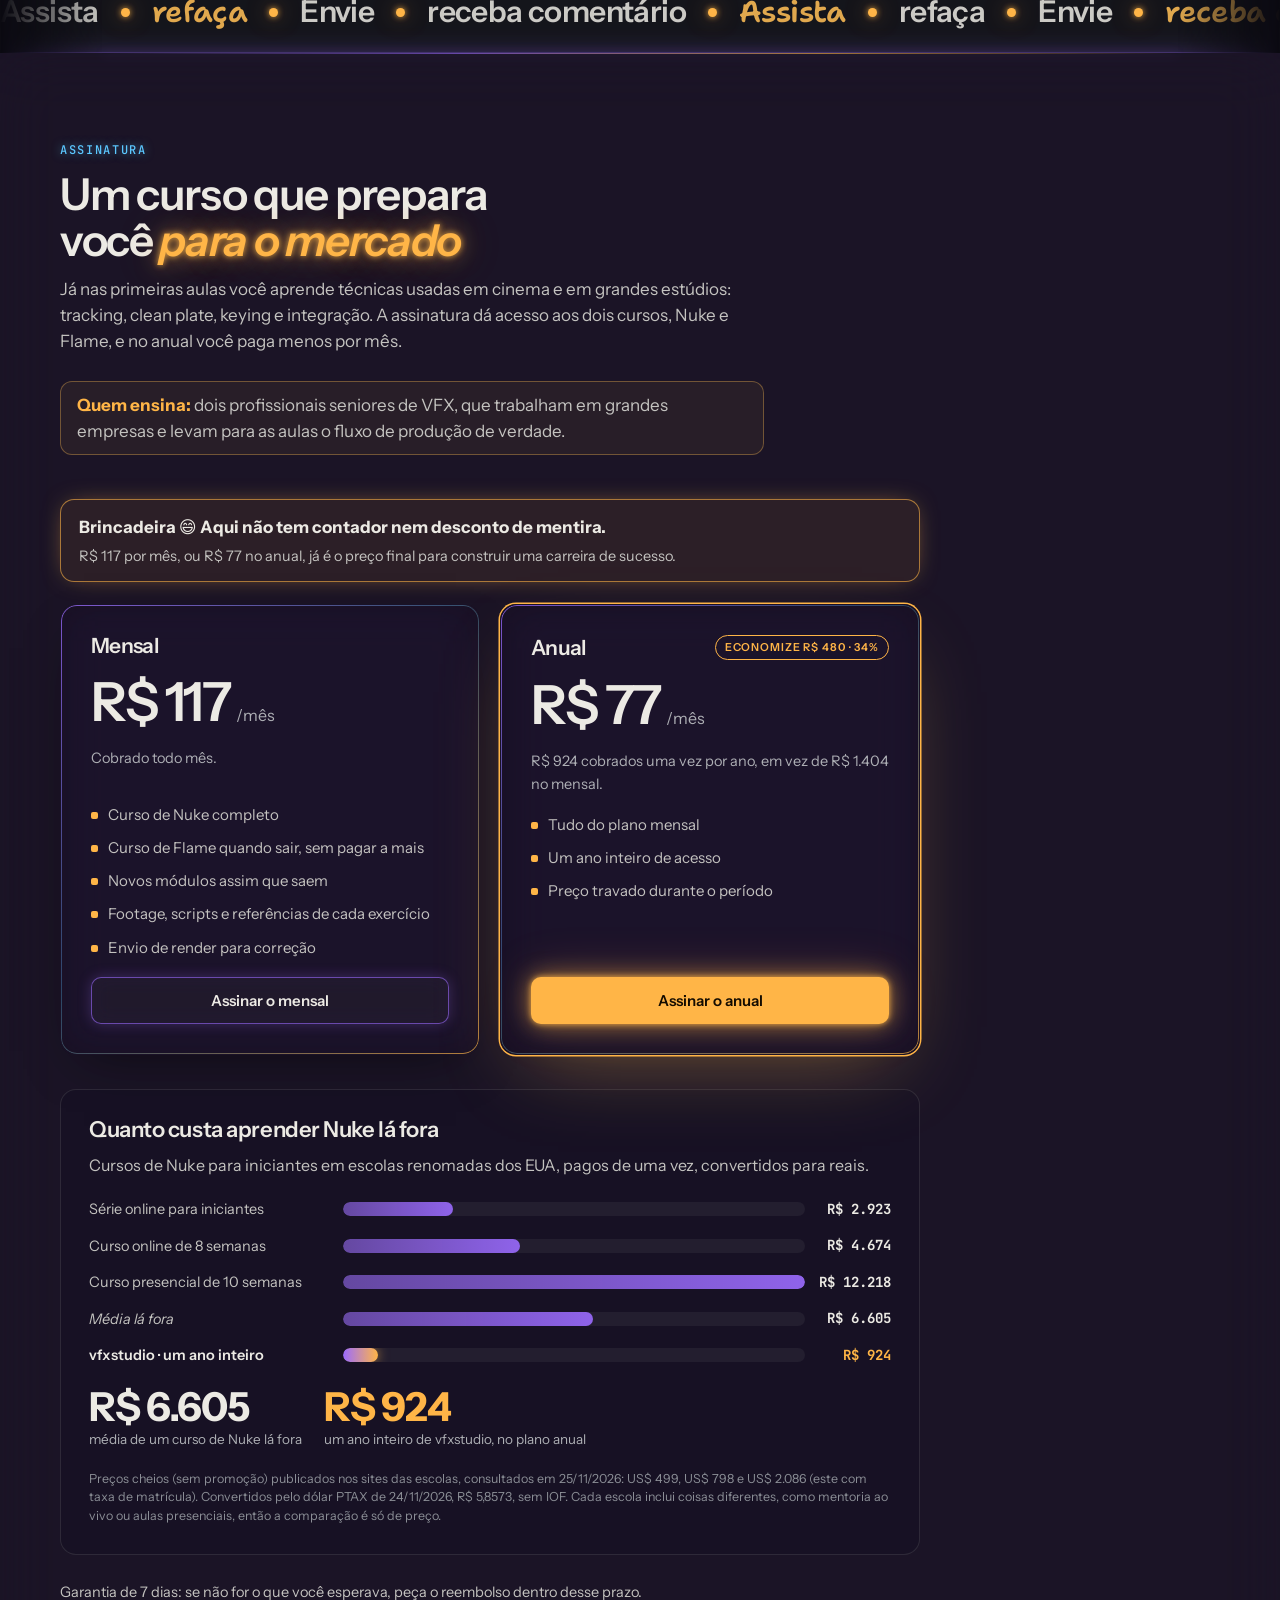
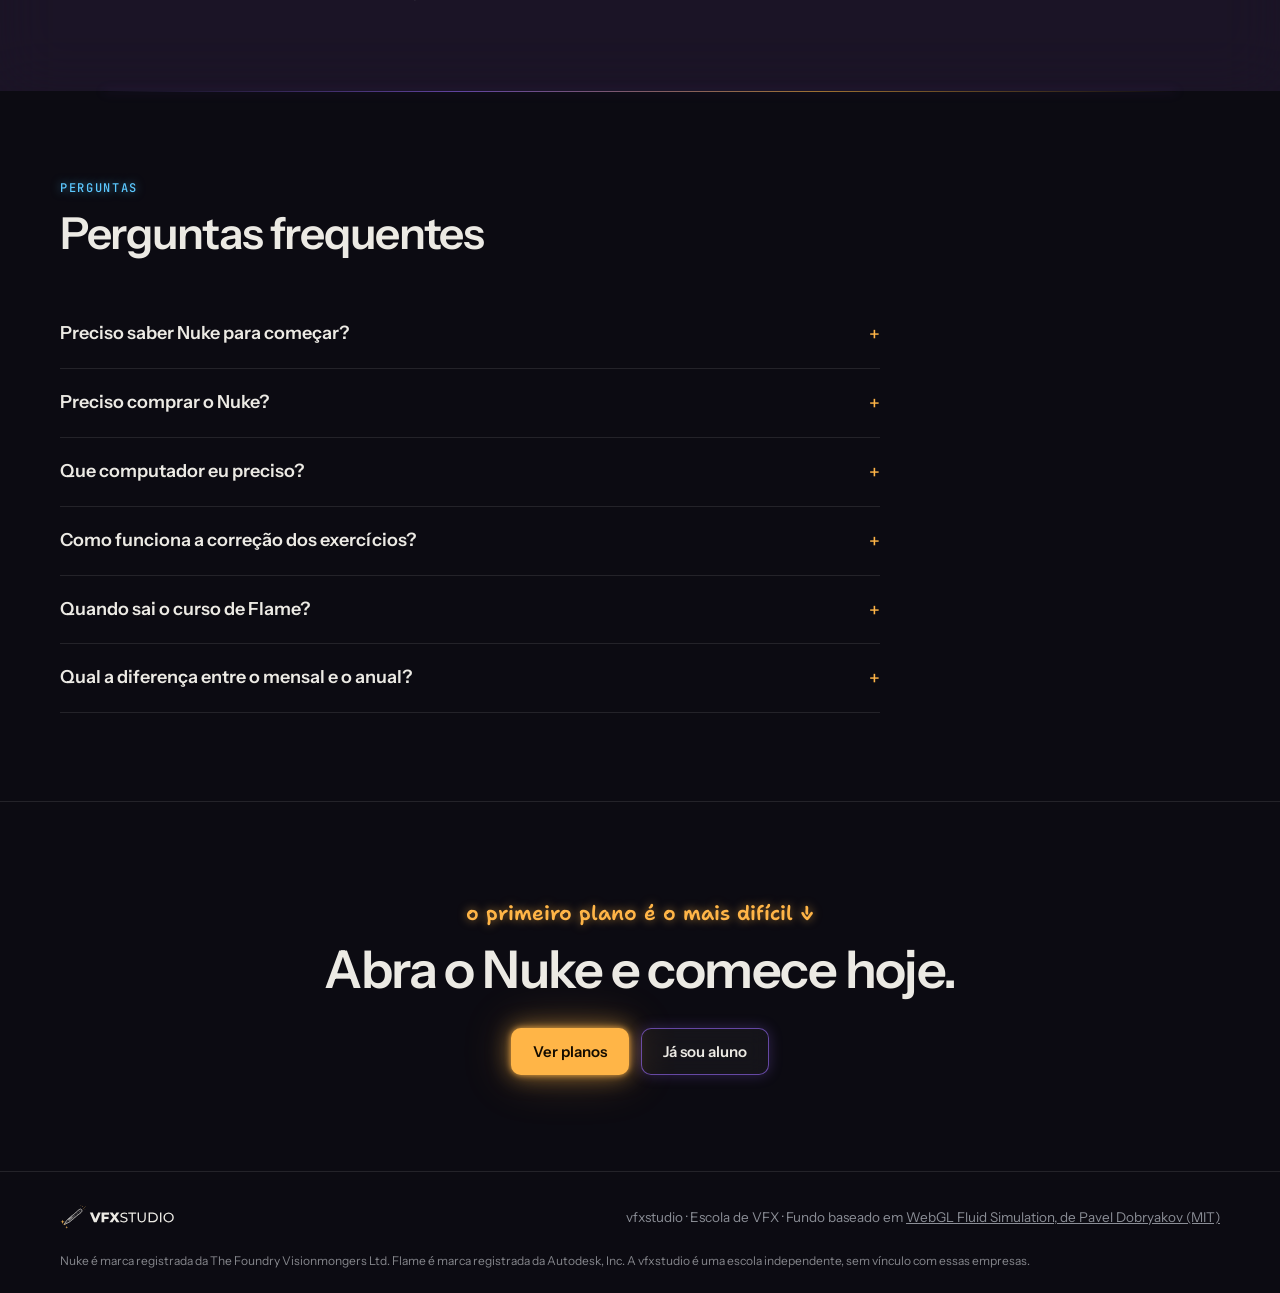
==== commit a2fd35ad: "Videoaula: player fica invisível até passar da vinheta antiga embutida (sem o flash de 1 frame) Co-A" ====
--- a/index.html
+++ b/index.html
@@ -2,7 +2,7 @@
 <html lang="pt-BR">
 <head>
 <script>/* atualiza sozinho: se esta página estiver velha no cache, recarrega com a versão nova (ver scripts/versao.sh) */
-window.FOS_BUILD='202611260152';(function(){try{fetch('version.txt?t='+Date.now(),{cache:'no-store'}).then(function(r){return r.ok?r.text():''}).then(function(v){v=(v||'').trim();if(!v||v===window.FOS_BUILD)return;var k='fosv-'+v;if(sessionStorage.getItem(k))return;sessionStorage.setItem(k,'1');var u=new URL(location.href);u.searchParams.set('v',v);location.replace(u.href)}).catch(function(){})}catch(e){}})();</script>
+window.FOS_BUILD='202611260245';(function(){try{fetch('version.txt?t='+Date.now(),{cache:'no-store'}).then(function(r){return r.ok?r.text():''}).then(function(v){v=(v||'').trim();if(!v||v===window.FOS_BUILD)return;var k='fosv-'+v;if(sessionStorage.getItem(k))return;sessionStorage.setItem(k,'1');var u=new URL(location.href);u.searchParams.set('v',v);location.replace(u.href)}).catch(function(){})}catch(e){}})();</script>
 <script>/* F5 sempre volta ao topo, para as animações de entrada tocarem de novo */
 try{ if('scrollRestoration' in history) history.scrollRestoration='manual';
   const nav=performance.getEntriesByType&&performance.getEntriesByType('navigation')[0];
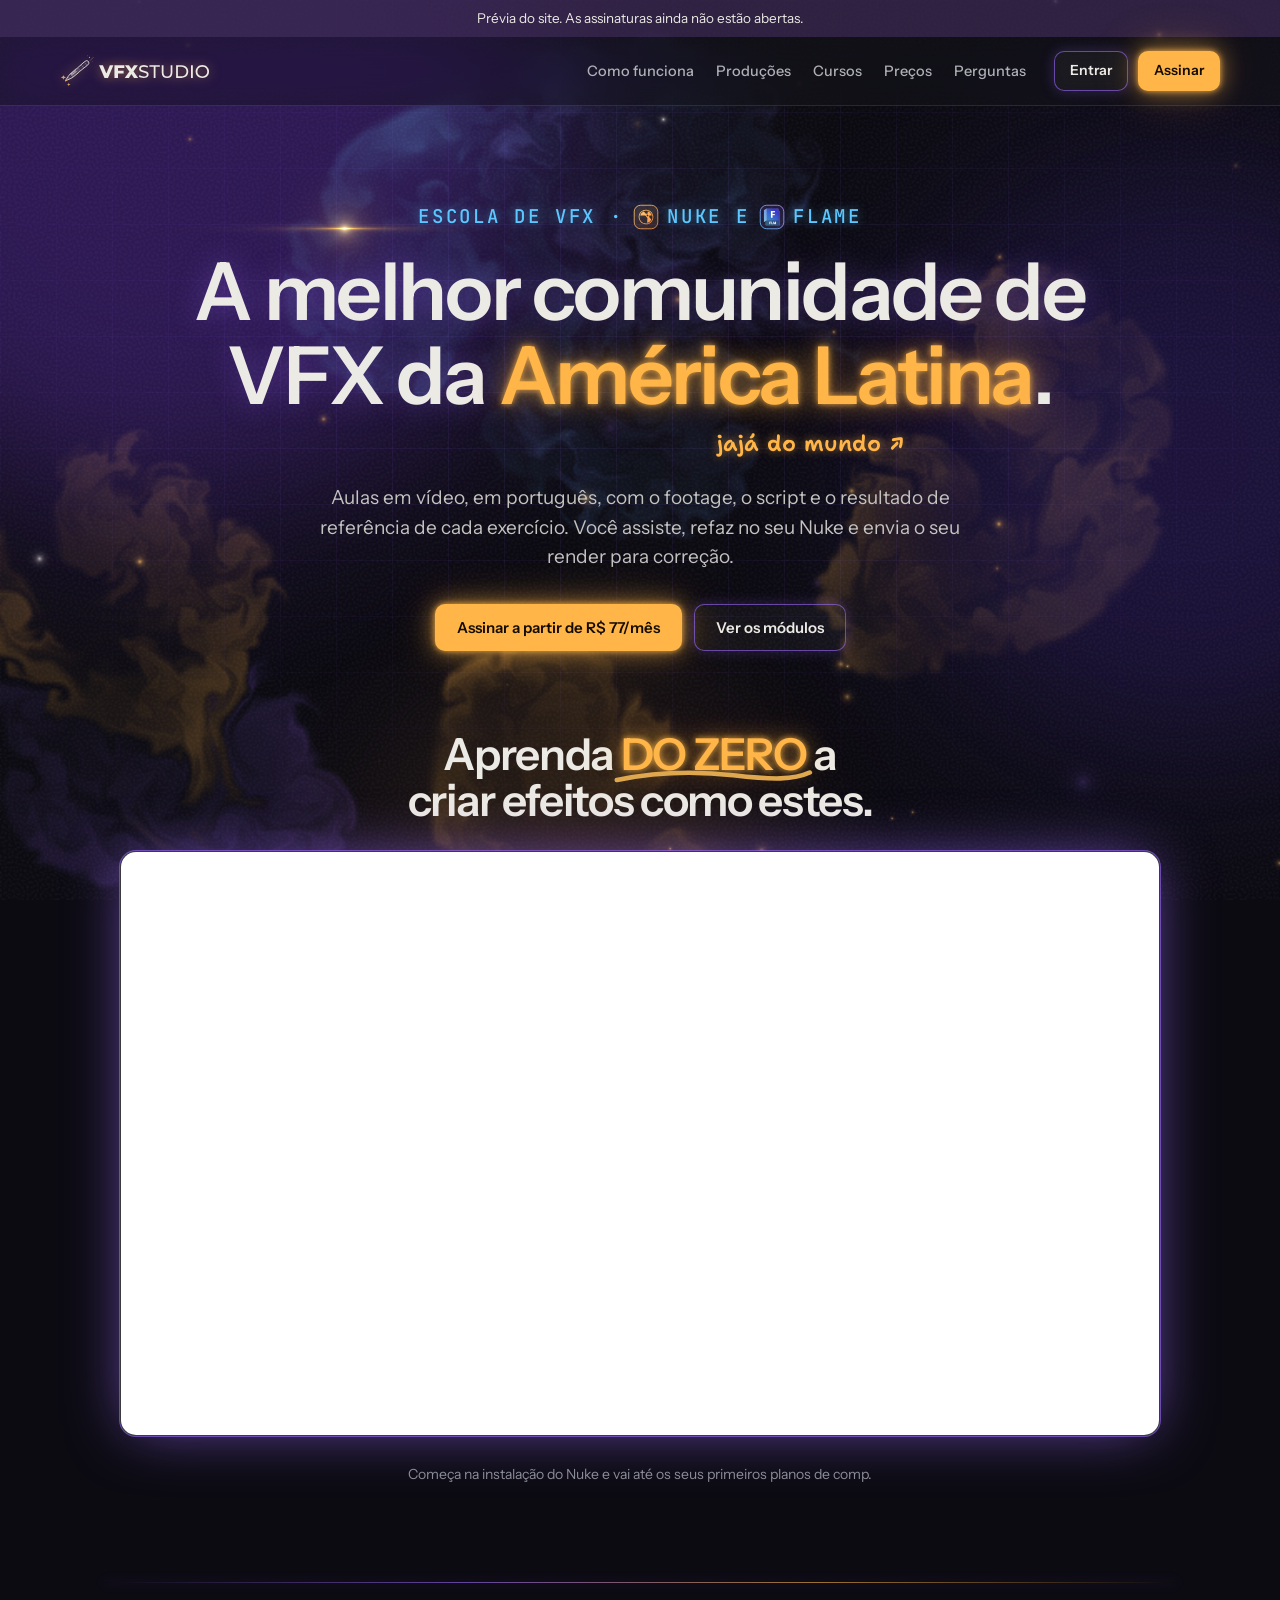
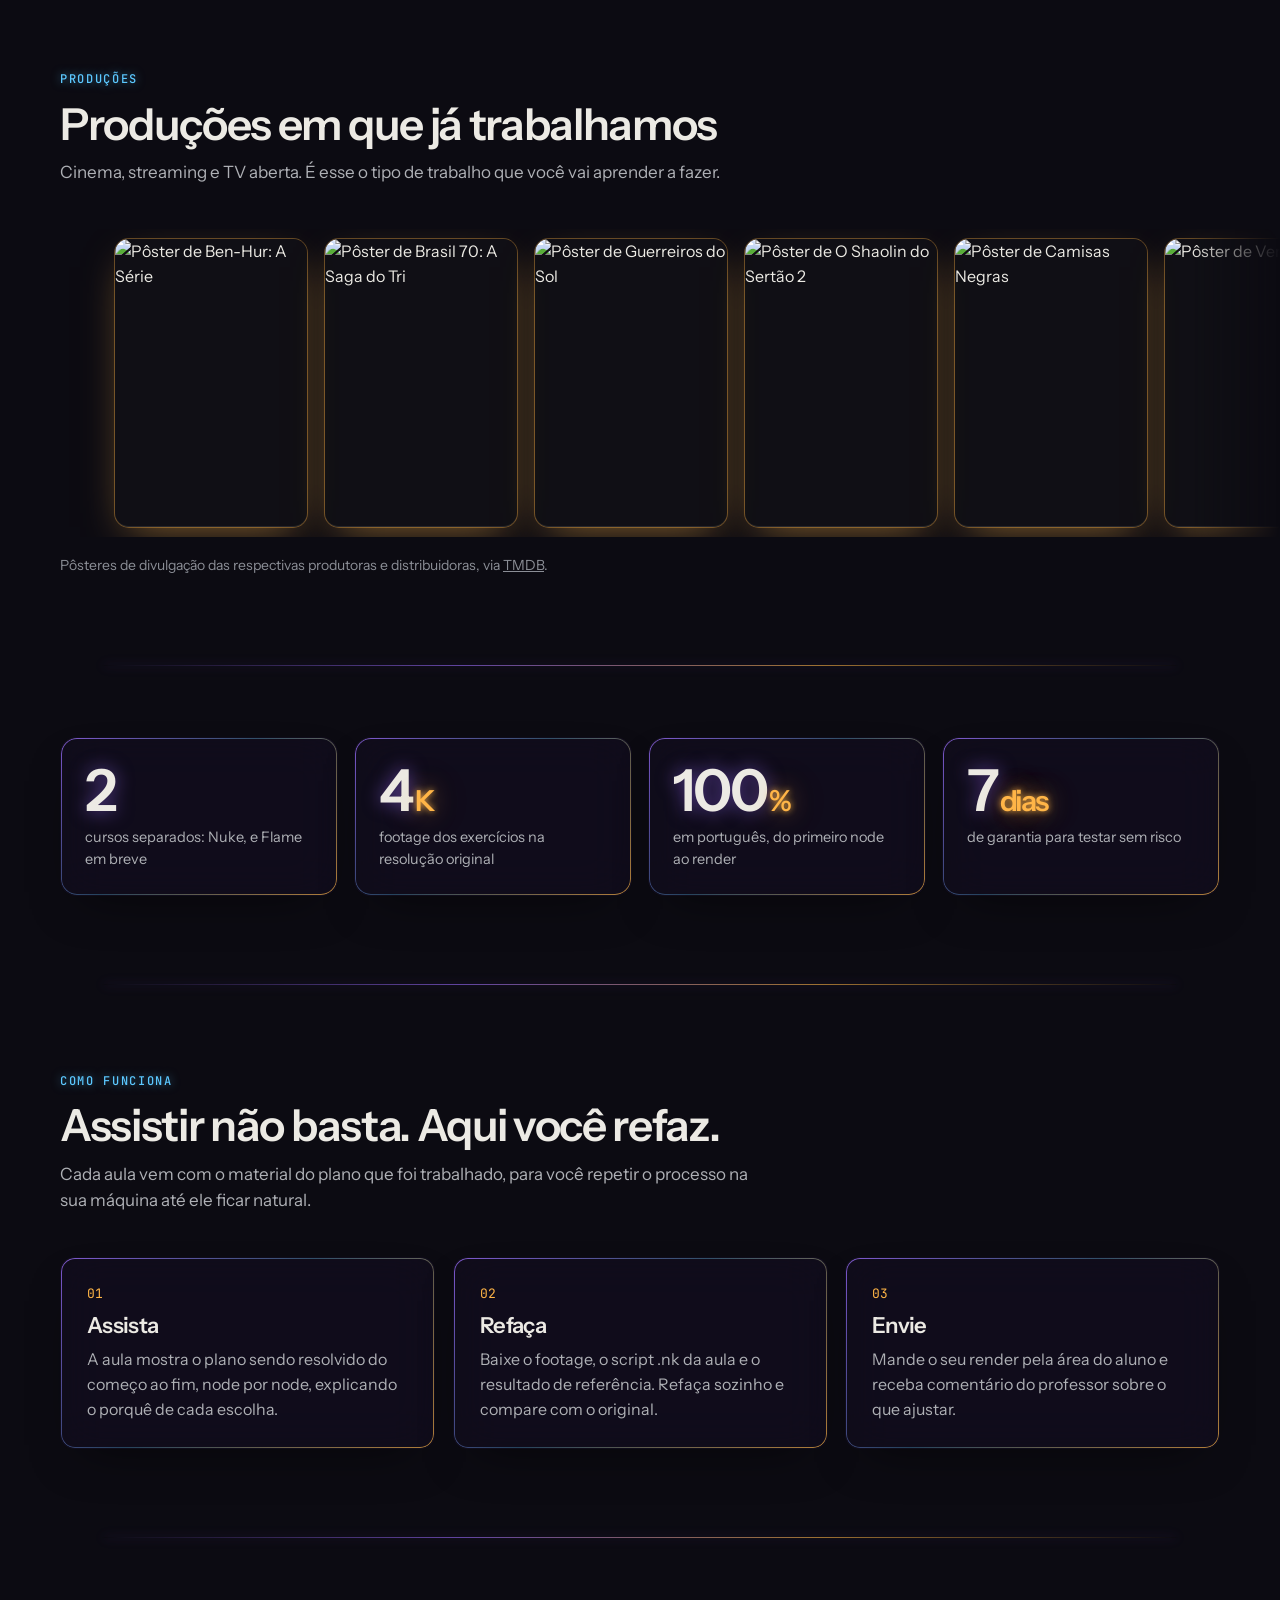
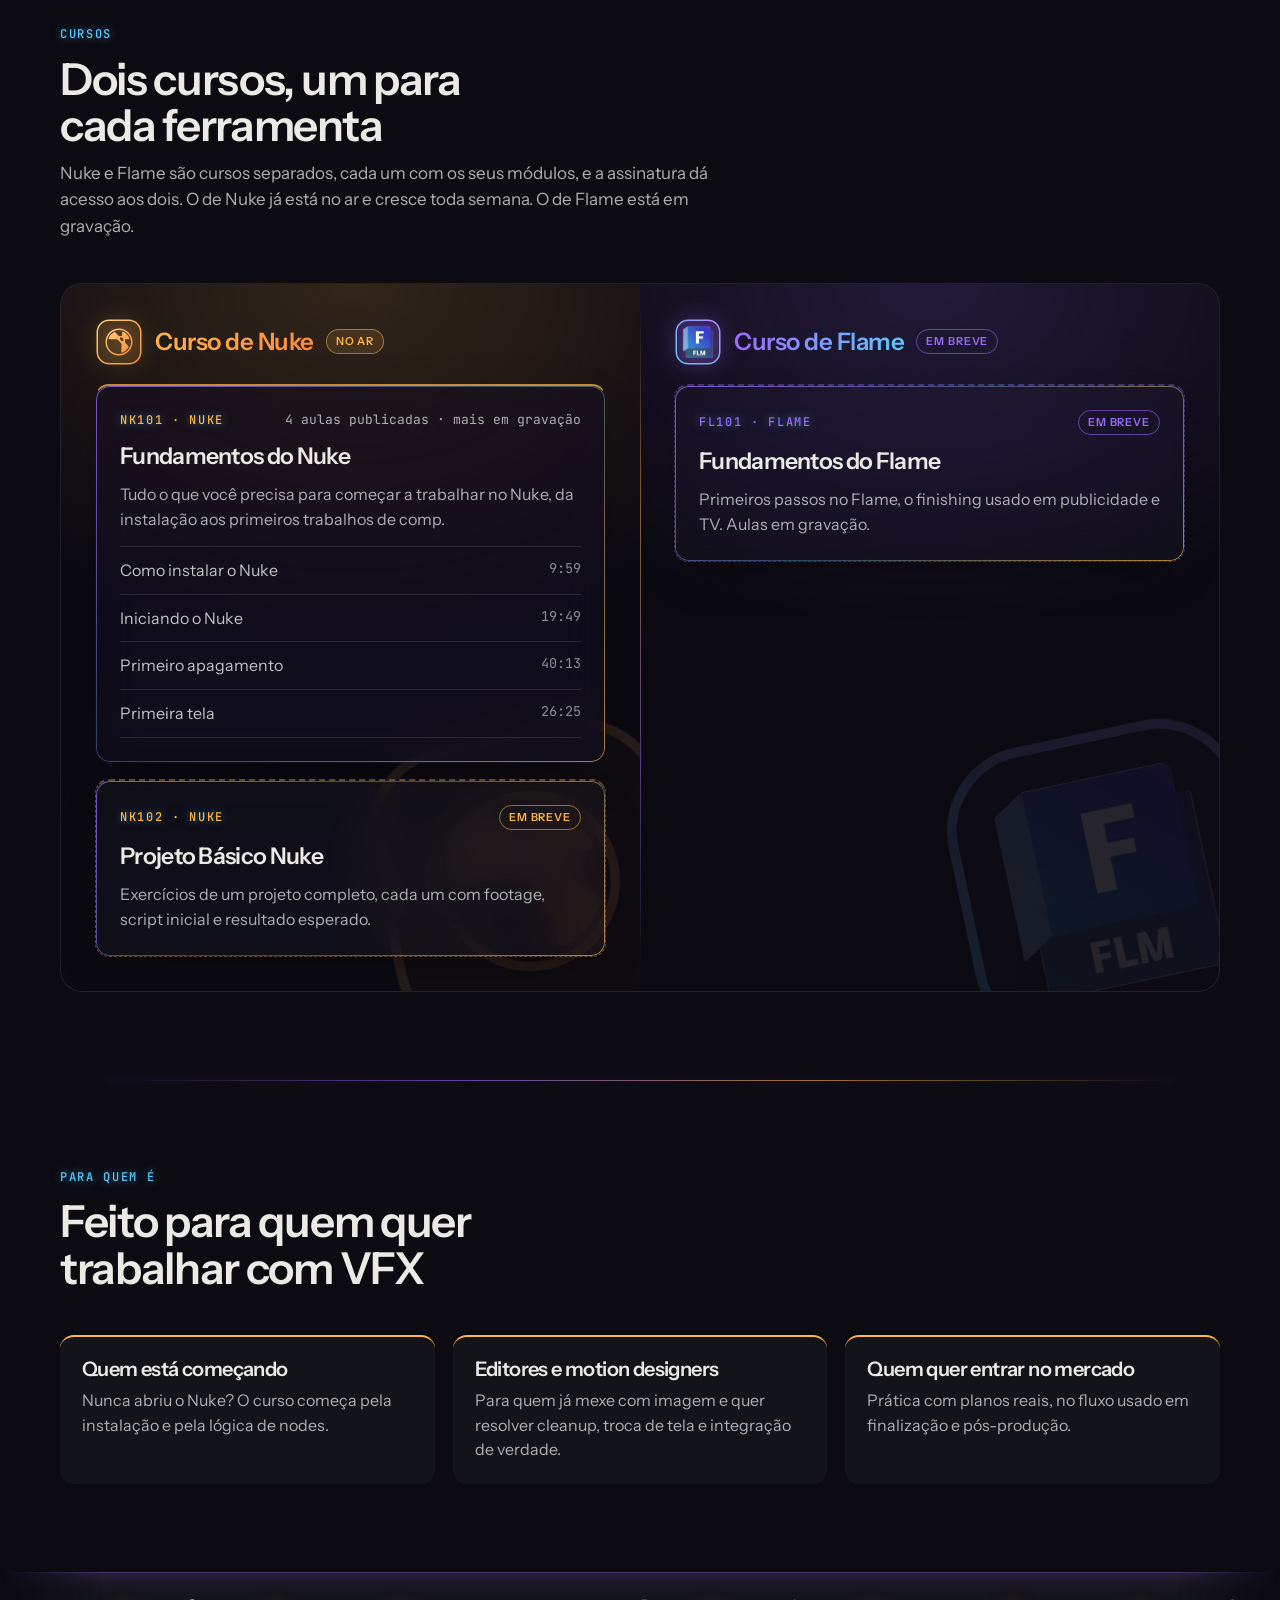
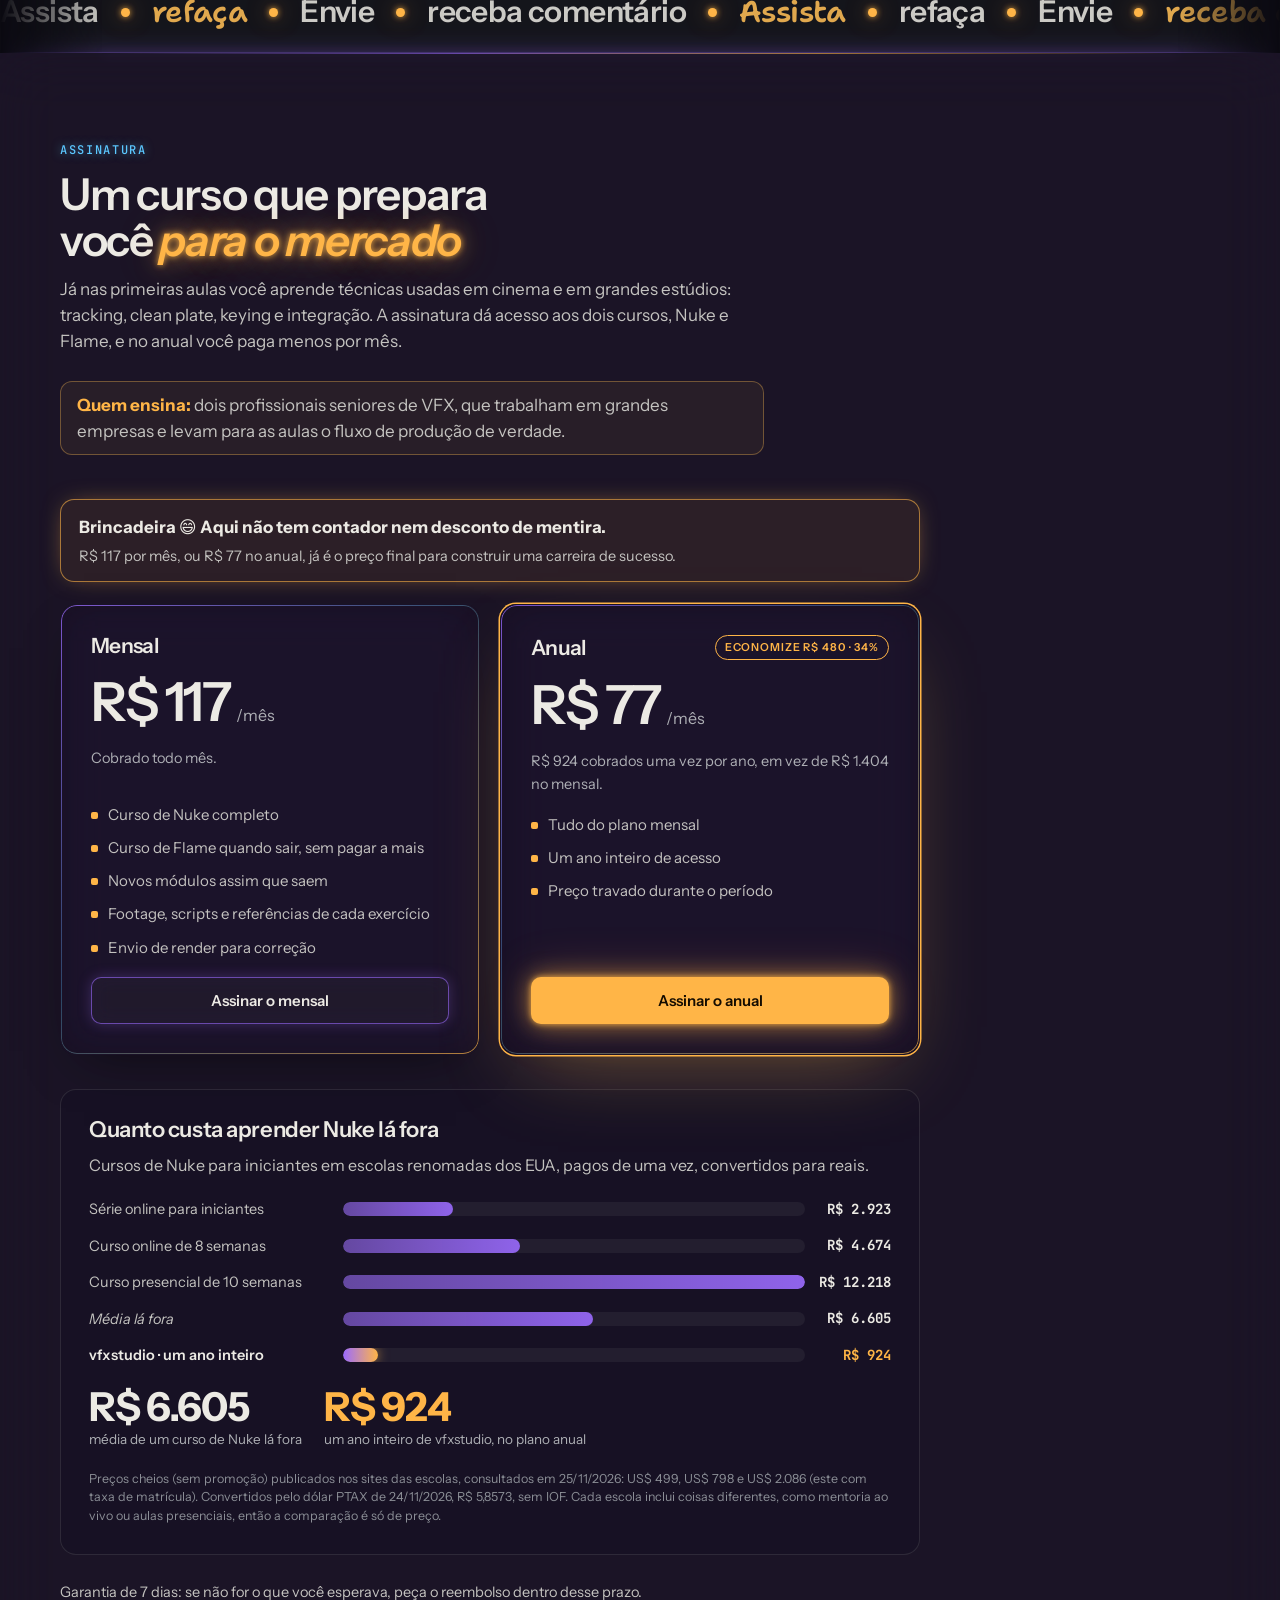
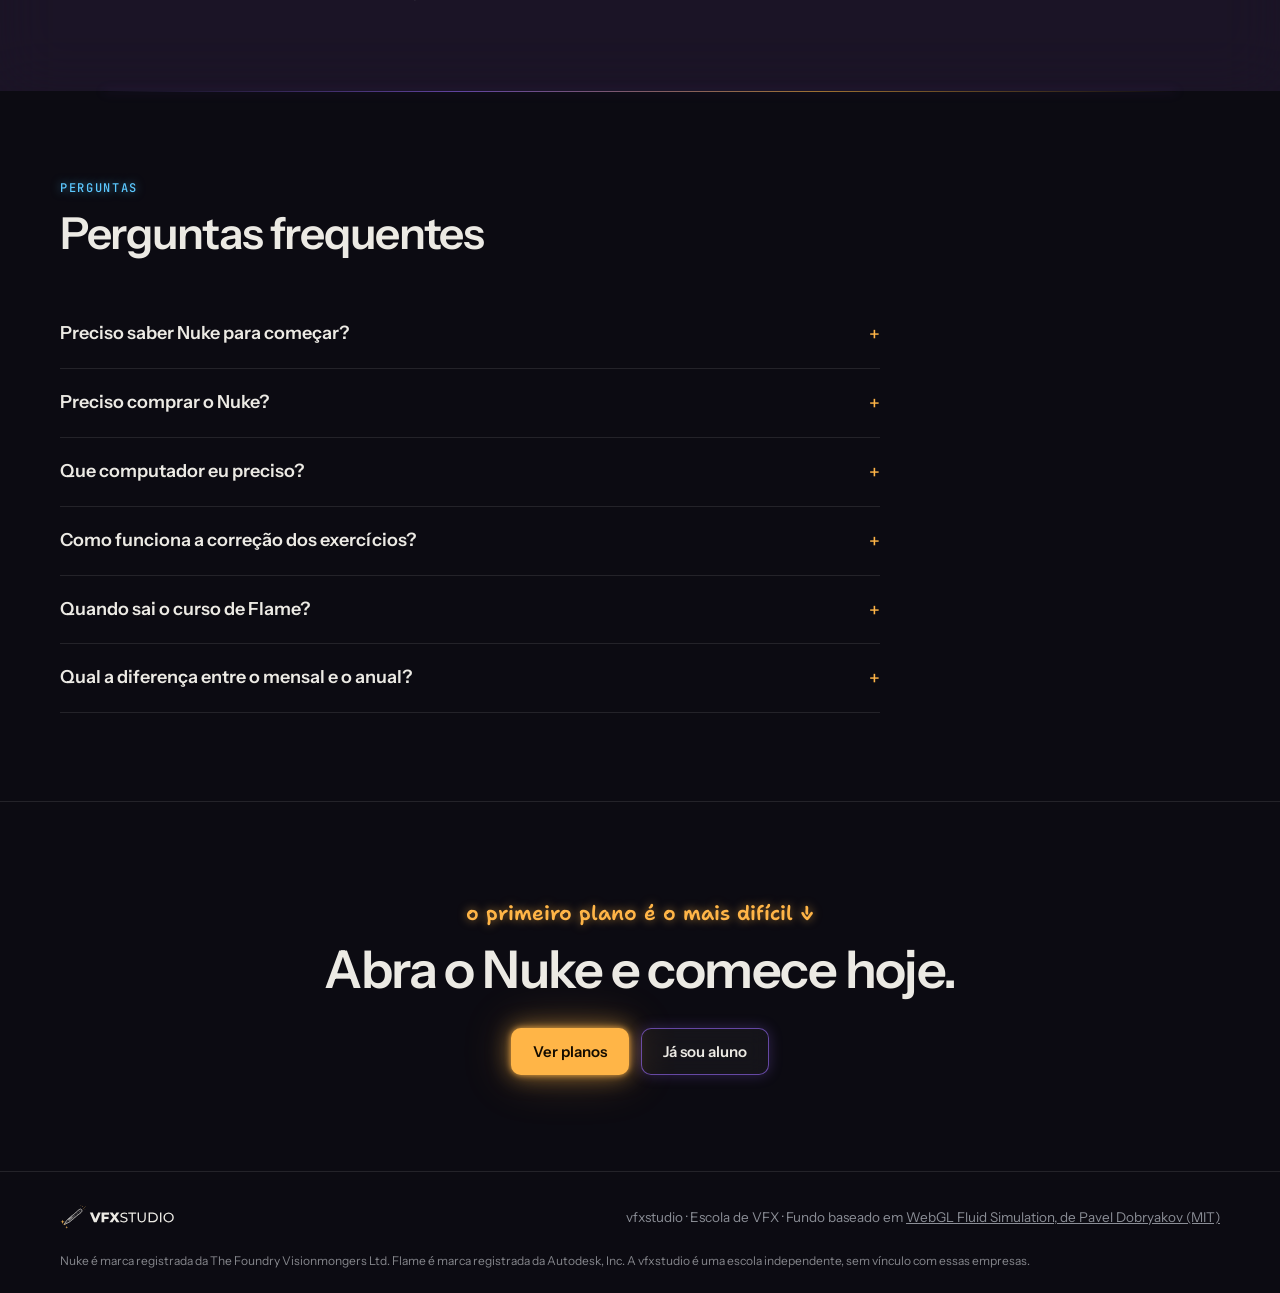
==== commit a66a237f: "Portfólio do aluno: trabalhos do projetão com feedback do professor em vídeo - Área do aluno ganha a" ====
--- a/index.html
+++ b/index.html
@@ -2,7 +2,7 @@
 <html lang="pt-BR">
 <head>
 <script>/* atualiza sozinho: se esta página estiver velha no cache, recarrega com a versão nova (ver scripts/versao.sh) */
-window.FOS_BUILD='202611260245';(function(){try{fetch('version.txt?t='+Date.now(),{cache:'no-store'}).then(function(r){return r.ok?r.text():''}).then(function(v){v=(v||'').trim();if(!v||v===window.FOS_BUILD)return;var k='fosv-'+v;if(sessionStorage.getItem(k))return;sessionStorage.setItem(k,'1');var u=new URL(location.href);u.searchParams.set('v',v);location.replace(u.href)}).catch(function(){})}catch(e){}})();</script>
+window.FOS_BUILD='202611261821';(function(){try{fetch('version.txt?t='+Date.now(),{cache:'no-store'}).then(function(r){return r.ok?r.text():''}).then(function(v){v=(v||'').trim();if(!v||v===window.FOS_BUILD)return;var k='fosv-'+v;if(sessionStorage.getItem(k))return;sessionStorage.setItem(k,'1');var u=new URL(location.href);u.searchParams.set('v',v);location.replace(u.href)}).catch(function(){})}catch(e){}})();</script>
 <script>/* F5 sempre volta ao topo, para as animações de entrada tocarem de novo */
 try{ if('scrollRestoration' in history) history.scrollRestoration='manual';
   const nav=performance.getEntriesByType&&performance.getEntriesByType('navigation')[0];
